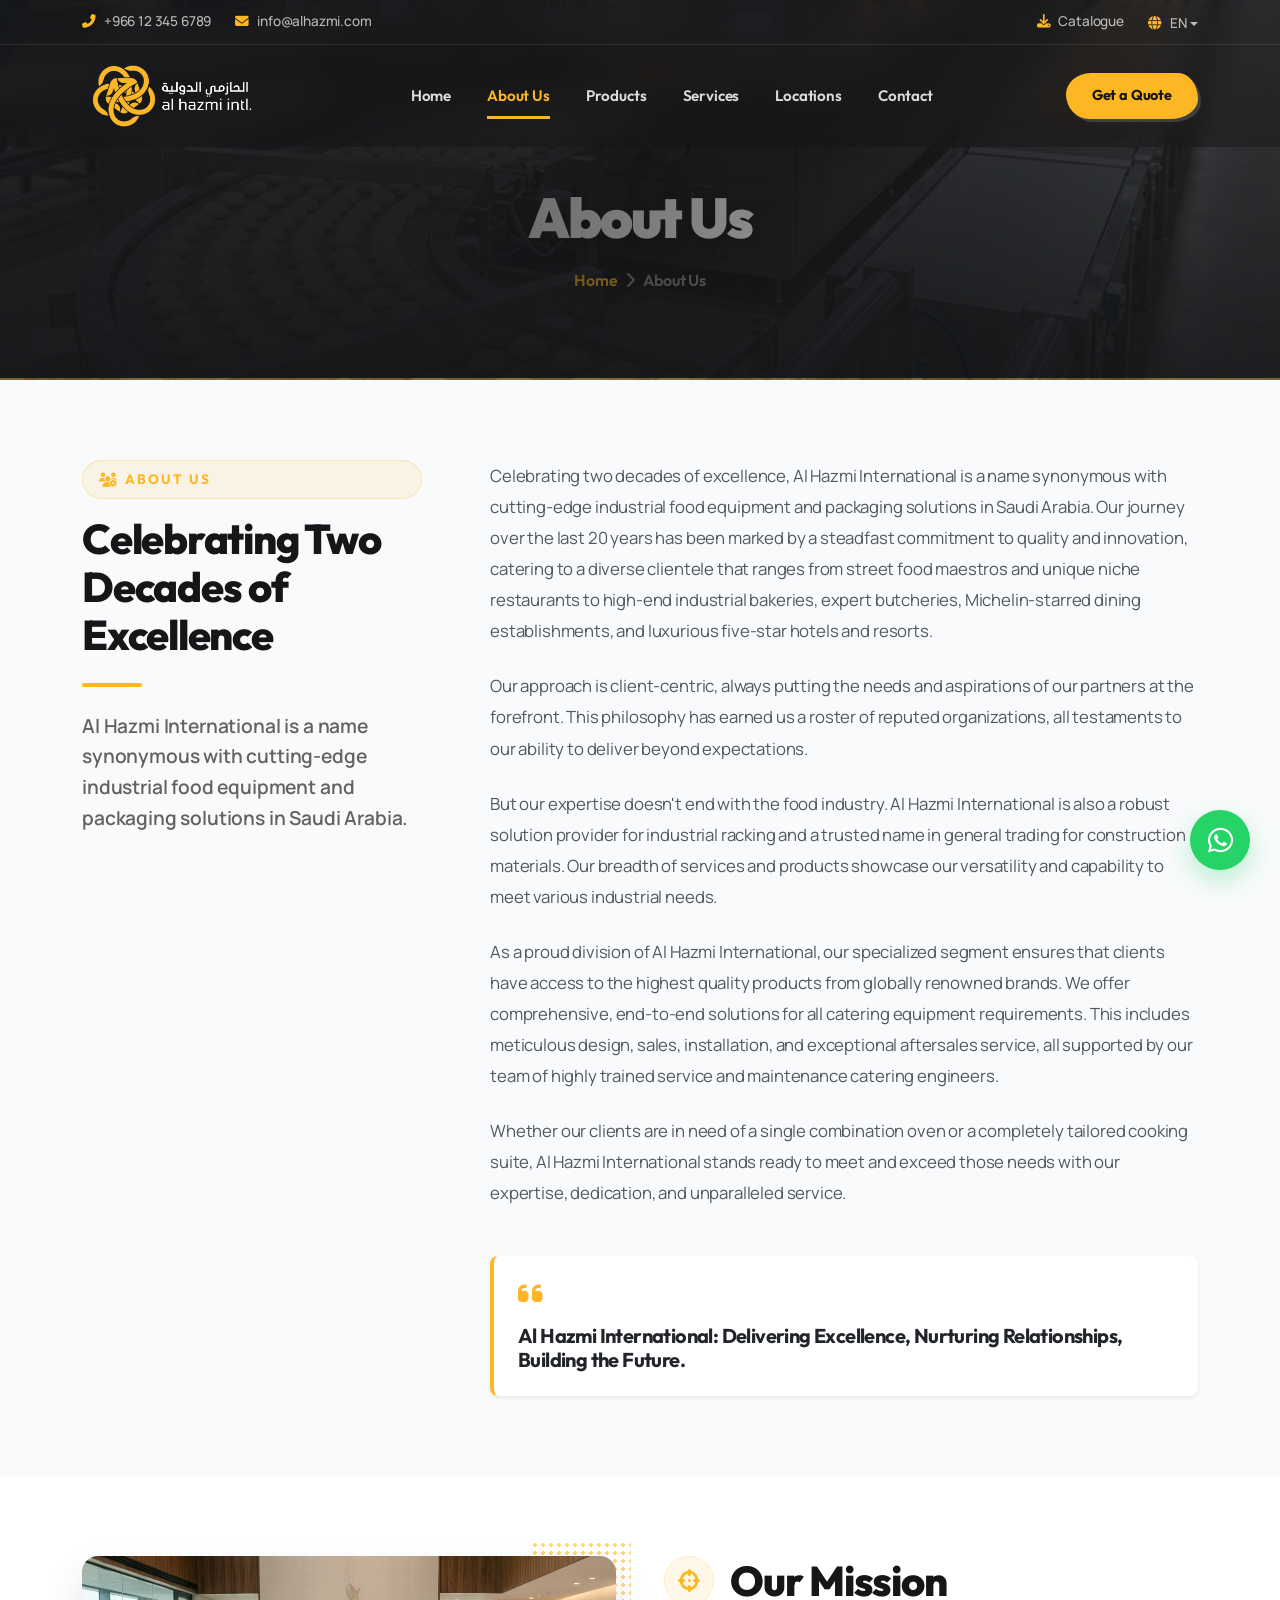
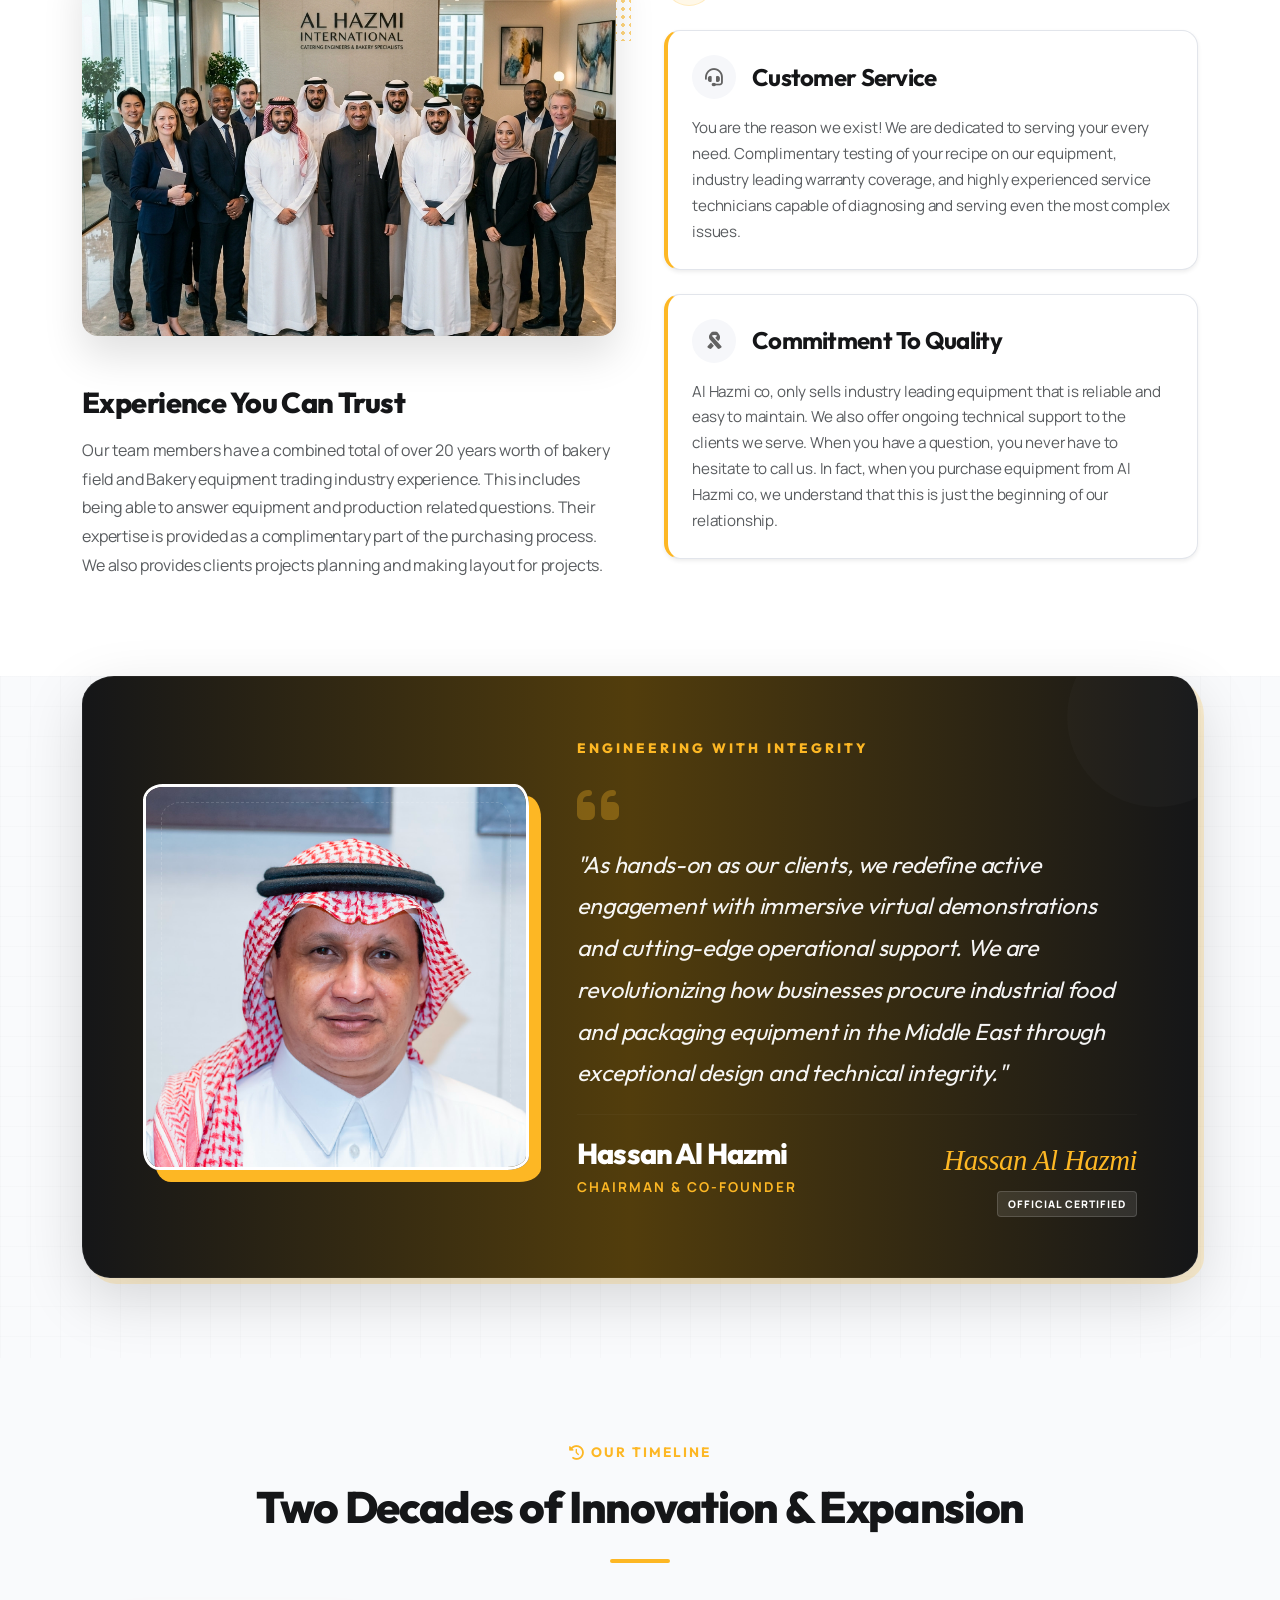
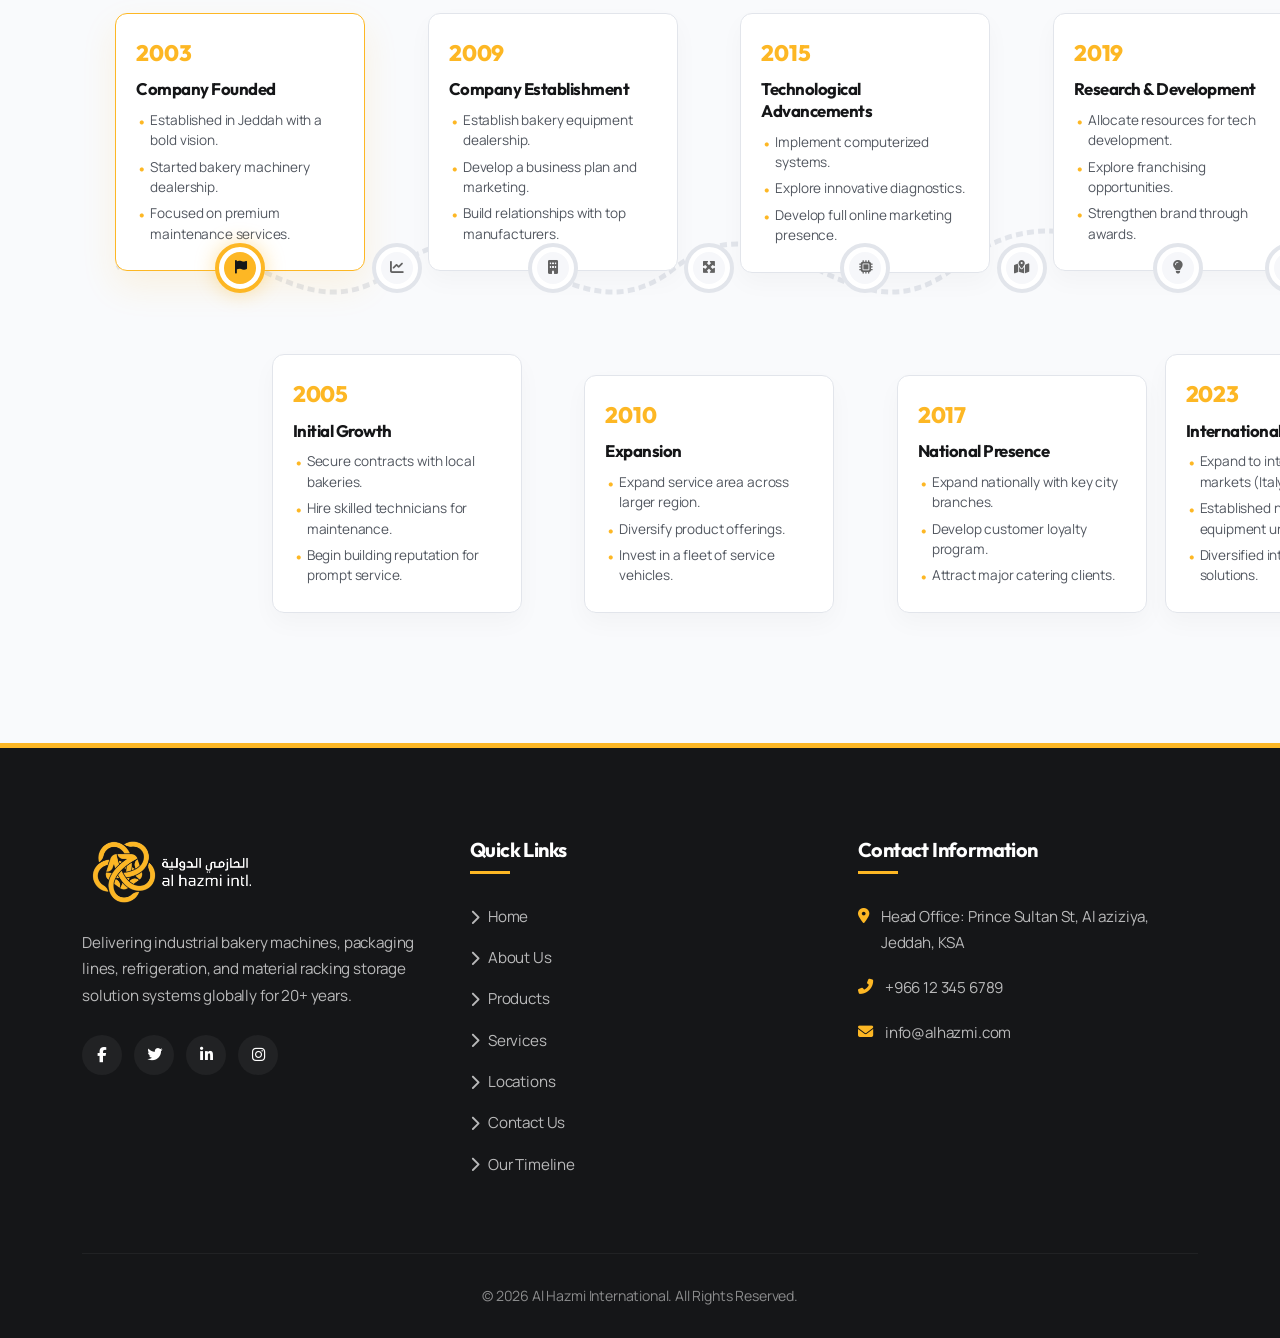
==== about.html @ 19bfc60c "updates" ====
<!DOCTYPE html>
<html lang="en">

<head>
  <meta charset="UTF-8">
  <meta name="viewport" content="width=device-width, initial-scale=1.0">
  <title>About Us | Al Hazmi International</title>
  <meta name="description"
    content="Learn about Al Hazmi International, delivering cutting-edge industrial food equipment and packaging solutions in Saudi Arabia for over 20 years.">

  <!-- Bootstrap 5.3 CSS -->
  <link href="https://cdn.jsdelivr.net/npm/bootstrap@5.3.0/dist/css/bootstrap.min.css" rel="stylesheet">

  <!-- Font Awesome 6.4.0 -->
  <link rel="stylesheet" href="https://cdnjs.cloudflare.com/ajax/libs/font-awesome/6.4.0/css/all.min.css">

  <!-- AOS (Animate On Scroll) CSS -->
  <link href="https://unpkg.com/aos@2.3.1/dist/aos.css" rel="stylesheet">

  <!-- Custom Stylesheet -->
  <link rel="stylesheet" href="styles.css">
</head>

<body data-bs-spy="scroll" data-bs-target="#navbar" data-bs-offset="100">

  <!-- Scroll Progress Indicator -->
  <div id="scroll-progress"></div>

  <!-- Page Preloader -->
  <div id="preloader">
    <div class="spinner-box">
      <div class="spinner"></div>
      <div class="preloader-logo">AL HAZMI</div>
    </div>
  </div>

  <!-- Dual-Row Header and Navbar -->
  <header class="fixed-top">
    <!-- Top Contact Bar -->
    <div class="navbar-top-row d-flex align-items-center">
      <div class="container d-flex justify-content-between align-items-center">
        <div class="d-flex gap-4">
          <a href="tel:+966123456789" class="contact-link"><i class="fas fa-phone-alt me-2"></i>+966 12 345 6789</a>
          <a href="mailto:info@alhazmi.com" class="contact-link"><i
              class="fas fa-envelope me-2"></i>info@alhazmi.com</a>
        </div>
        <div class="d-flex align-items-center gap-4">
          <a href="#" class="contact-link"><i class="fas fa-download me-2"></i>Catalogue</a>
          <!-- Language Dropdown -->
          <div class="dropdown">
            <a class="contact-link dropdown-toggle lang-switch" href="#" role="button" id="langDropdown"
              data-bs-toggle="dropdown" aria-expanded="false">
              <i class="fas fa-globe me-2"></i>EN
            </a>
            <ul class="dropdown-menu dropdown-menu-end lang-menu shadow-sm" aria-labelledby="langDropdown">
              <li><a class="dropdown-item fw-bold" href="#">English (EN)</a></li>
              <li><a class="dropdown-item" href="#">العربية (AR)</a></li>
            </ul>
          </div>
        </div>
      </div>
    </div>

    <!-- Main Navigation Bar -->
    <nav id="navbar" class="navbar navbar-expand-lg main-navbar">
      <div class="container">
        <a class="navbar-brand d-flex align-items-center" href="index.html">
          <img src="assets/images/logo-light.png" alt="Al Hazmi International Logo" class="logo-img">
        </a>
        <button class="navbar-toggler border-0 shadow-none" type="button" data-bs-toggle="collapse"
          data-bs-target="#mainNav" aria-controls="mainNav" aria-expanded="false" aria-label="Toggle navigation">
          <span class="navbar-toggler-icon"></span>
        </button>
        <div class="collapse navbar-collapse" id="mainNav">
          <ul class="navbar-nav mx-auto">
            <li class="nav-item">
              <a class="nav-link" href="index.html#home">Home</a>
            </li>
            <li class="nav-item">
              <a class="nav-link active" href="about.html">About Us</a>
            </li>
            <li class="nav-item">
              <a class="nav-link" href="index.html#products">Products</a>
            </li>
            <li class="nav-item">
              <a class="nav-link" href="index.html#services">Services</a>
            </li>

            <li class="nav-item">
              <a class="nav-link" href="locations.html">Locations</a>
            </li>
            <li class="nav-item">
              <a class="nav-link" href="contact.html">Contact</a>
            </li>
          </ul>
          <div>
            <a href="contact.html" class="btn btn-header-cta">Get a Quote</a>
          </div>
        </div>
      </div>
    </nav>
  </header>

  <!-- Inner Page Hero Section -->
  <section class="about-hero-section">
    <div class="hero-overlay-gradient"></div>
    <div class="container about-hero-container">
      <div class="row">
        <div class="col-12 text-center" data-aos="fade-up" data-aos-duration="1000">
          <h1 class="about-hero-title">About Us</h1>
          <div class="about-breadcrumbs d-flex justify-content-center align-items-center gap-2">
            <a href="index.html">Home</a>
            <i class="fas fa-chevron-right text-white-50 fs-12"></i>
            <span class="text-white-50">About Us</span>
          </div>
        </div>
      </div>
    </div>
  </section>

  <!-- Company Overview Section (Image 1) -->
  <section class="section-padding bg-light-alt-section">
    <div class="container">
      <div class="row g-5 align-items-start">

        <!-- Left Side: Sticky Tagline & Graphic -->
        <div class="col-lg-4 text-start sticky-lg-top" style="top: 120px; z-index: 10;" data-aos="fade-right">
          <div class="about-page-tag-wrapper d-flex align-items-center gap-2 mb-3">
            <div class="about-page-tag-icon"><i class="fas fa-users-cog"></i></div>
            <span class="section-tag mb-0">About Us</span>
          </div>
          <h2 class="about-page-headline mb-4">Celebrating Two Decades of Excellence</h2>
          <div class="accent-bar-gold mb-4"></div>
          <p class="lead-text text-muted">
            Al Hazmi International is a name synonymous with cutting-edge industrial food equipment and packaging
            solutions in Saudi Arabia.
          </p>
        </div>

        <!-- Right Side: Detailed Narrative Paragraphs -->
        <div class="col-lg-8 text-start" data-aos="fade-left" data-aos-delay="200">
          <div class="about-page-content-wrapper">
            <p class="about-page-p">
              Celebrating two decades of excellence, Al Hazmi International is a name synonymous with cutting-edge
              industrial food equipment and packaging solutions in Saudi Arabia. Our journey over the last 20 years has
              been marked by a steadfast commitment to quality and innovation, catering to a diverse clientele that
              ranges from street food maestros and unique niche restaurants to high-end industrial bakeries, expert
              butcheries, Michelin-starred dining establishments, and luxurious five-star hotels and resorts.
            </p>
            <p class="about-page-p">
              Our approach is client-centric, always putting the needs and aspirations of our partners at the forefront.
              This philosophy has earned us a roster of reputed organizations, all testaments to our ability to deliver
              beyond expectations.
            </p>
            <p class="about-page-p">
              But our expertise doesn't end with the food industry. Al Hazmi International is also a robust solution
              provider for industrial racking and a trusted name in general trading for construction materials. Our
              breadth of services and products showcase our versatility and capability to meet various industrial needs.
            </p>
            <p class="about-page-p">
              As a proud division of Al Hazmi International, our specialized segment ensures that clients have access to
              the highest quality products from globally renowned brands. We offer comprehensive, end-to-end solutions
              for all catering equipment requirements. This includes meticulous design, sales, installation, and
              exceptional aftersales service, all supported by our team of highly trained service and maintenance
              catering engineers.
            </p>
            <p class="about-page-p">
              Whether our clients are in need of a single combination oven or a completely tailored cooking suite, Al
              Hazmi International stands ready to meet and exceed those needs with our expertise, dedication, and
              unparalleled service.
            </p>

            <div class="about-page-closing-quote mt-5 p-4 border-start-gold bg-white shadow-sm rounded-3">
              <i class="fas fa-quote-left text-gold mb-3 d-block fs-3"></i>
              <h5 class="fw-bold text-dark mb-0">Al Hazmi International: Delivering Excellence, Nurturing Relationships,
                Building the Future.</h5>
            </div>
          </div>
        </div>

      </div>
    </div>
  </section>

  <!-- Our Mission & Values Section (Image 2) -->
  <section class="section-padding bg-white">
    <div class="container">
      <div class="row g-5">

        <!-- Left Column: Team Picture and Experience -->
        <div class="col-lg-6 text-start" data-aos="fade-up" data-aos-duration="1000">
          <div class="about-team-frame-wrap mb-4">
            <img src="assets/images/team.png" alt="Al Hazmi International Team" class="img-fluid rounded-4 shadowabout">
            <div class="about-team-grid-accent"></div>
          </div>

          <h3 class="about-section-subtitle mb-3">Experience You Can Trust</h3>
          <p class="text-muted" style="line-height: 1.8;">
            Our team members have a combined total of over 20 years worth of bakery field and Bakery equipment trading
            industry experience. This includes being able to answer equipment and production related questions. Their
            expertise is provided as a complimentary part of the purchasing process. We also provides clients projects
            planning and making layout for projects.
          </p>
        </div>

        <!-- Right Column: Mission and Cards -->
        <div class="col-lg-6 text-start" data-aos="fade-up" data-aos-duration="1000" data-aos-delay="200">
          <div class="d-flex align-items-center gap-3 mb-4">
            <div class="about-mission-title-icon"><i class="fas fa-crosshairs"></i></div>
            <h2 class="about-page-headline mb-0">Our Mission</h2>
          </div>

          <!-- Customer Service Card -->
          <div class="about-mission-card mb-4 p-4 rounded-4 shadow-sm border-start-accent">
            <div class="d-flex align-items-center gap-3 mb-3">
              <div class="about-card-icon"><i class="fas fa-headset"></i></div>
              <h4 class="mb-0 fw-bold">Customer Service</h4>
            </div>
            <p class="text-muted mb-0" style="font-size: 0.95rem; line-height: 1.7;">
              You are the reason we exist! We are dedicated to serving your every need. Complimentary testing of your
              recipe on our equipment, industry leading warranty coverage, and highly experienced service technicians
              capable of diagnosing and serving even the most complex issues.
            </p>
          </div>

          <!-- Commitment To Quality Card -->
          <div class="about-mission-card p-4 rounded-4 shadow-sm border-start-accent">
            <div class="d-flex align-items-center gap-3 mb-3">
              <div class="about-card-icon"><i class="fas fa-ribbon"></i></div>
              <h4 class="mb-0 fw-bold">Commitment To Quality</h4>
            </div>
            <p class="text-muted mb-0" style="font-size: 0.95rem; line-height: 1.7;">
              Al Hazmi co, only sells industry leading equipment that is reliable and easy to maintain. We also offer
              ongoing technical support to the clients we serve. When you have a question, you never have to hesitate to
              call us. In fact, when you purchase equipment from Al Hazmi co, we understand that this is just the
              beginning of our relationship.
            </p>
          </div>
        </div>

      </div>
    </div>
  </section>
  <section class="section-padding bg-light-section pt-0">
    <div class="container">
      <div class="chairman-card" data-aos="zoom-in" data-aos-duration="1000">
        <div class="row align-items-center g-5">
          <div class="col-lg-5">
            <div class="chairman-portrait-wrap">
              <img src="assets/images/chairman.png" alt="Hassan Al Hazmi">
              <div class="chairman-portrait-grid-accent"></div>
            </div>
          </div>
          <div class="col-lg-7 text-start">
            <span class="chairman-tagline">Engineering with Integrity</span>
            <i class="fas fa-quote-left chairman-quote-icon"></i>
            <p class="chairman-quote-text">
              "As hands-on as our clients, we redefine active engagement with immersive virtual demonstrations and
              cutting-edge operational support. We are revolutionizing how businesses procure industrial food and
              packaging equipment in the Middle East through exceptional design and technical integrity."
            </p>
            <hr style="border-color: rgba(255,255,255,0.1); margin-top: 20px; margin-bottom: 20px;">
            <div class="chairman-meta-wrap">
              <div class="chairman-info">
                <h3 class="chairman-name">Hassan Al Hazmi</h3>
                <p class="chairman-role">Chairman & Co-Founder</p>
              </div>
              <div class="chairman-signature-wrap">
                <span class="signature-line">Hassan Al Hazmi</span>
                <span class="signature-stamp">OFFICIAL CERTIFIED</span>
              </div>
            </div>
          </div>
        </div>
      </div>
    </div>
  </section>
  <!-- Curved Interactive Timeline Section (Image 3) -->
  <section id="about-timeline" class="section-padding bg-light-alt-section overflow-hidden">
    <div class="container">
      <div class="text-center mb-5" data-aos="fade-up">
        <div class="d-inline-flex align-items-center gap-2 mb-3">
          <div class="about-page-tag-icon"><i class="fas fa-history"></i></div>
          <span class="section-tag mb-0">Our Timeline</span>
        </div>
        <h2 class="section-title-large">Two Decades of Innovation & Expansion</h2>
        <div class="accent-bar-gold mx-auto mt-3"></div>
      </div>

      <!-- Large Screens Horizontal Wavy Timeline -->
      <div class="timeline-wavy-container d-none d-lg-block" data-aos="fade-up" data-aos-duration="1200">

        <!-- SVG Curved Line Path -->
        <svg class="timeline-wavy-svg" viewBox="0 0 1600 300" preserveAspectRatio="none">
          <!-- Wavy path passing through the center of alternating circles -->
          <path
            d="M 50,150 C 200,50 300,250 450,150 C 600,50 700,250 850,150 C 1000,50 1100,250 1250,150 C 1400,50 1500,150 1550,150"
            fill="none" stroke="#E2E5EB" stroke-width="6" stroke-dasharray="10 6" />
          <path id="active-progress-path"
            d="M 50,150 C 200,50 300,250 450,150 C 600,50 700,250 850,150 C 1000,50 1100,250 1250,150 C 1400,50 1500,150 1550,150"
            fill="none" stroke="#FDB724" stroke-width="6" stroke-linecap="round" />
        </svg>

        <!-- Nodes and Content cards overlay -->
        <div class="timeline-wavy-nodes-wrapper">

          <!-- 2003 (Index 0) -->
          <div class="timeline-wavy-node node-up" style="left: 3%;">
            <div class="timeline-wavy-card" data-aos="fade-down" data-aos-delay="100">
              <span class="timeline-card-year">2003</span>
              <h5 class="timeline-card-title">Company Founded</h5>
              <ul class="timeline-card-list">
                <li>Established in Jeddah with a bold vision.</li>
                <li>Started bakery machinery dealership.</li>
                <li>Focused on premium maintenance services.</li>
              </ul>
            </div>
            <div class="timeline-wavy-dot-trigger active" onclick="highlightTimelineNode(0)">
              <div class="dot-inner"><i class="fas fa-flag"></i></div>
            </div>
          </div>

          <!-- 2005 (Index 1) -->
          <div class="timeline-wavy-node node-down" style="left: 17%;">
            <div class="timeline-wavy-dot-trigger" onclick="highlightTimelineNode(1)">
              <div class="dot-inner"><i class="fas fa-chart-line"></i></div>
            </div>
            <div class="timeline-wavy-card" data-aos="fade-up" data-aos-delay="200">
              <span class="timeline-card-year">2005</span>
              <h5 class="timeline-card-title">Initial Growth</h5>
              <ul class="timeline-card-list">
                <li>Secure contracts with local bakeries.</li>
                <li>Hire skilled technicians for maintenance.</li>
                <li>Begin building reputation for prompt service.</li>
              </ul>
            </div>
          </div>

          <!-- 2009 (Index 2) -->
          <div class="timeline-wavy-node node-up" style="left: 31%;">
            <div class="timeline-wavy-card" data-aos="fade-down" data-aos-delay="300">
              <span class="timeline-card-year">2009</span>
              <h5 class="timeline-card-title">Company Establishment</h5>
              <ul class="timeline-card-list">
                <li>Establish bakery equipment dealership.</li>
                <li>Develop a business plan and marketing.</li>
                <li>Build relationships with top manufacturers.</li>
              </ul>
            </div>
            <div class="timeline-wavy-dot-trigger" onclick="highlightTimelineNode(2)">
              <div class="dot-inner"><i class="fas fa-building"></i></div>
            </div>
          </div>

          <!-- 2010 (Index 3) -->
          <div class="timeline-wavy-node node-down" style="left: 45%;">
            <div class="timeline-wavy-dot-trigger" onclick="highlightTimelineNode(3)">
              <div class="dot-inner"><i class="fas fa-expand-arrows-alt"></i></div>
            </div>
            <div class="timeline-wavy-card" data-aos="fade-up" data-aos-delay="400">
              <span class="timeline-card-year">2010</span>
              <h5 class="timeline-card-title">Expansion</h5>
              <ul class="timeline-card-list">
                <li>Expand service area across larger region.</li>
                <li>Diversify product offerings.</li>
                <li>Invest in a fleet of service vehicles.</li>
              </ul>
            </div>
          </div>

          <!-- 2015 (Index 4) -->
          <div class="timeline-wavy-node node-up" style="left: 59%;">
            <div class="timeline-wavy-card" data-aos="fade-down" data-aos-delay="500">
              <span class="timeline-card-year">2015</span>
              <h5 class="timeline-card-title">Technological Advancements</h5>
              <ul class="timeline-card-list">
                <li>Implement computerized systems.</li>
                <li>Explore innovative diagnostics.</li>
                <li>Develop full online marketing presence.</li>
              </ul>
            </div>
            <div class="timeline-wavy-dot-trigger" onclick="highlightTimelineNode(4)">
              <div class="dot-inner"><i class="fas fa-microchip"></i></div>
            </div>
          </div>

          <!-- 2017 (Index 5) -->
          <div class="timeline-wavy-node node-down" style="left: 73%;">
            <div class="timeline-wavy-dot-trigger" onclick="highlightTimelineNode(5)">
              <div class="dot-inner"><i class="fas fa-map-marked-alt"></i></div>
            </div>
            <div class="timeline-wavy-card" data-aos="fade-up" data-aos-delay="600">
              <span class="timeline-card-year">2017</span>
              <h5 class="timeline-card-title">National Presence</h5>
              <ul class="timeline-card-list">
                <li>Expand nationally with key city branches.</li>
                <li>Develop customer loyalty program.</li>
                <li>Attract major catering clients.</li>
              </ul>
            </div>
          </div>

          <!-- 2019 (Index 6) -->
          <div class="timeline-wavy-node node-up" style="left: 87%;">
            <div class="timeline-wavy-card" data-aos="fade-down" data-aos-delay="700">
              <span class="timeline-card-year">2019</span>
              <h5 class="timeline-card-title">Research & Development</h5>
              <ul class="timeline-card-list">
                <li>Allocate resources for tech development.</li>
                <li>Explore franchising opportunities.</li>
                <li>Strengthen brand through awards.</li>
              </ul>
            </div>
            <div class="timeline-wavy-dot-trigger" onclick="highlightTimelineNode(6)">
              <div class="dot-inner"><i class="fas fa-lightbulb"></i></div>
            </div>
          </div>

          <!-- 2023 (Index 7) -->
          <div class="timeline-wavy-node node-down" style="left: 97%;">
            <div class="timeline-wavy-dot-trigger" onclick="highlightTimelineNode(7)">
              <div class="dot-inner"><i class="fas fa-globe"></i></div>
            </div>
            <div class="timeline-wavy-card" data-aos="fade-up" data-aos-delay="800">
              <span class="timeline-card-year">2023</span>
              <h5 class="timeline-card-title">International Expansion</h5>
              <ul class="timeline-card-list">
                <li>Expand to international markets (Italy & UAE).</li>
                <li>Established new kitchen equipment unit.</li>
                <li>Diversified into supermarket solutions.</li>
              </ul>
            </div>
          </div>

        </div>

      </div>

      <!-- Small Screens Vertical Timeline (Alternative Mobile Layout) -->
      <div class="timeline-vertical-mobile d-block d-lg-none mt-4">

        <!-- Mobile Card 2003 -->
        <div class="timeline-mobile-item text-start mb-4" data-aos="fade-up">
          <div class="d-flex align-items-center gap-3 mb-2">
            <span class="timeline-mobile-year">2003</span>
            <h5 class="timeline-mobile-title mb-0">Company Founded</h5>
          </div>
          <div class="timeline-mobile-content p-3 bg-white rounded-3 shadow-sm border-start-gold">
            <p class="text-muted mb-0">Established in Jeddah with a bold vision. Started bakery machinery dealership and
              focused on premium maintenance services.</p>
          </div>
        </div>

        <!-- Mobile Card 2005 -->
        <div class="timeline-mobile-item text-start mb-4" data-aos="fade-up">
          <div class="d-flex align-items-center gap-3 mb-2">
            <span class="timeline-mobile-year">2005</span>
            <h5 class="timeline-mobile-title mb-0">Initial Growth</h5>
          </div>
          <div class="timeline-mobile-content p-3 bg-white rounded-3 shadow-sm border-start-gold">
            <p class="text-muted mb-0">Secure contracts with local bakeries and food establishments. Hire skilled
              technicians for equipment maintenance and repair. Begin building a reputation for prompt and reliable
              service.</p>
          </div>
        </div>

        <!-- Mobile Card 2009 -->
        <div class="timeline-mobile-item text-start mb-4" data-aos="fade-up">
          <div class="d-flex align-items-center gap-3 mb-2">
            <span class="timeline-mobile-year">2009</span>
            <h5 class="timeline-mobile-title mb-0">Company Establishment</h5>
          </div>
          <div class="timeline-mobile-content p-3 bg-white rounded-3 shadow-sm border-start-gold">
            <p class="text-muted mb-0">Establish the bakery equipment dealership and maintenance business. Develop a
              business plan and marketing strategy. Build relationships with bakery equipment manufacturers and
              suppliers.</p>
          </div>
        </div>

        <!-- Mobile Card 2010 -->
        <div class="timeline-mobile-item text-start mb-4" data-aos="fade-up">
          <div class="d-flex align-items-center gap-3 mb-2">
            <span class="timeline-mobile-year">2010</span>
            <h5 class="timeline-mobile-title mb-0">Expansion</h5>
          </div>
          <div class="timeline-mobile-content p-3 bg-white rounded-3 shadow-sm border-start-gold">
            <p class="text-muted mb-0">Expand the service area to cover a larger geographic region. Diversify product
              offerings to include a wider range of bakery equipment. Invest in a fleet of service vehicles for on-site
              repairs.</p>
          </div>
        </div>

        <!-- Mobile Card 2015 -->
        <div class="timeline-mobile-item text-start mb-4" data-aos="fade-up">
          <div class="d-flex align-items-center gap-3 mb-2">
            <span class="timeline-mobile-year">2015</span>
            <h5 class="timeline-mobile-title mb-0">Technological Advancements</h5>
          </div>
          <div class="timeline-mobile-content p-3 bg-white rounded-3 shadow-sm border-start-gold">
            <p class="text-muted mb-0">Implement a computerized maintenance management system to streamline operations.
              Explore innovative technologies for food equipment diagnostics and repair. Develop an online presence,
              including a website and social media for marketing.</p>
          </div>
        </div>

        <!-- Mobile Card 2017 -->
        <div class="timeline-mobile-item text-start mb-4" data-aos="fade-up">
          <div class="d-flex align-items-center gap-3 mb-2">
            <span class="timeline-mobile-year">2017</span>
            <h5 class="timeline-mobile-title mb-0">National Presence</h5>
          </div>
          <div class="timeline-mobile-content p-3 bg-white rounded-3 shadow-sm border-start-gold">
            <p class="text-muted mb-0">Expand the business nationally by opening branches in key cities. Develop a
              customer loyalty program to retain and attract new clients.</p>
          </div>
        </div>

        <!-- Mobile Card 2019 -->
        <div class="timeline-mobile-item text-start mb-4" data-aos="fade-up">
          <div class="d-flex align-items-center gap-3 mb-2">
            <span class="timeline-mobile-year">2019</span>
            <h5 class="timeline-mobile-title mb-0">Research & Development</h5>
          </div>
          <div class="timeline-mobile-content p-3 bg-white rounded-3 shadow-sm border-start-gold">
            <p class="text-muted mb-0">Allocate resources to research and develop new bakery equipment technologies.
              Explore franchising opportunities for rapid expansion. Strengthen the brand's reputation through awards
              and recognitions.</p>
          </div>
        </div>

        <!-- Mobile Card 2023 -->
        <div class="timeline-mobile-item text-start mb-4" data-aos="fade-up">
          <div class="d-flex align-items-center gap-3 mb-2">
            <span class="timeline-mobile-year">2023</span>
            <h5 class="timeline-mobile-title mb-0">International Expansion</h5>
          </div>
          <div class="timeline-mobile-content p-3 bg-white rounded-3 shadow-sm border-start-gold">
            <p class="text-muted mb-0">Consider expanding the business to international markets: Italy and UAE.
              Established our new kitchen equipment business. Diversified our business to Supermarket solution.</p>
          </div>
        </div>

      </div>

    </div>
  </section>

  <!-- Footer -->
  <footer class="site-footer">
    <div class="container">
      <div class="row g-5">

        <!-- Col 1: About & Info -->
        <div class="col-lg-4 text-start">
          <a class="d-flex align-items-center mb-4 text-white" href="index.html">
            <img src="assets/images/logo-light.png" alt="Al Hazmi International Logo" class="logo-img">
          </a>
          <p class="mb-4">Delivering industrial bakery machines, packaging lines, refrigeration, and material racking
            storage solution systems globally for 20+ years.</p>
          <div class="footer-social-icons">
            <a href="#"><i class="fab fa-facebook-f"></i></a>
            <a href="#"><i class="fab fa-twitter"></i></a>
            <a href="#"><i class="fab fa-linkedin-in"></i></a>
            <a href="#"><i class="fab fa-instagram"></i></a>
          </div>
        </div>

        <!-- Col 2: Quick Links -->
        <div class="col-lg-4 text-start">
          <h4 class="footer-widget-title">Quick Links</h4>
          <ul class="footer-links">
            <li><a href="index.html#home"><i class="fas fa-chevron-right fs-10"></i> Home</a></li>
            <li><a href="about.html"><i class="fas fa-chevron-right fs-10"></i> About Us</a></li>
            <li><a href="index.html#products"><i class="fas fa-chevron-right fs-10"></i> Products</a></li>
            <li><a href="index.html#services"><i class="fas fa-chevron-right fs-10"></i> Services</a></li>
            <li><a href="locations.html"><i class="fas fa-chevron-right fs-10"></i> Locations</a></li>
            <li><a href="contact.html"><i class="fas fa-chevron-right fs-10"></i> Contact Us</a></li>
            <li><a href="#about-timeline"><i class="fas fa-chevron-right fs-10"></i> Our Timeline</a></li>
          </ul>
        </div>

        <!-- Col 3: Contact Info -->
        <div class="col-lg-4 text-start">
          <h4 class="footer-widget-title">Contact Information</h4>
          <ul class="footer-contact-info">
            <li><i class="fas fa-map-marker-alt"></i> Head Office: Prince Sultan St, Al aziziya, Jeddah, KSA</li>
            <li><i class="fas fa-phone-alt"></i> +966 12 345 6789</li>
            <li><i class="fas fa-envelope"></i> info@alhazmi.com</li>
          </ul>
        </div>

      </div>

      <!-- Footer Bottom -->
      <div class="footer-bottom text-center">
        <div class="d-flex justify-content-center align-items-center flex-wrap gap-3">
          <p class="mb-0">&copy; 2026 Al Hazmi International. All Rights Reserved.</p>
        </div>
      </div>
    </div>
  </footer>

  <!-- Floating WhatsApp Action -->
  <a href="https://wa.me/966123456789" class="whatsapp-floating" target="_blank" rel="noopener noreferrer">
    <i class="fab fa-whatsapp"></i>
  </a>

  <!-- JS Scripts -->
  <!-- Bootstrap Bundle 5.3 JS -->
  <script src="https://cdn.jsdelivr.net/npm/bootstrap@5.3.0/dist/js/bootstrap.bundle.min.js"></script>

  <!-- AOS Animation JS -->
  <script src="https://unpkg.com/aos@2.3.1/dist/aos.js"></script>

  <!-- Core Custom JS -->
  <script>
    // Initialize Scroll Reveal Animations (AOS)
    document.addEventListener('DOMContentLoaded', () => {
      AOS.init({
        duration: 900,
        once: true,
        offset: 120,
        easing: 'ease-out-cubic'
      });

      // Hide Preloader smoothly
      const preloader = document.getElementById('preloader');
      setTimeout(() => {
        preloader.style.opacity = '0';
        preloader.style.visibility = 'hidden';
      }, 500);

      // Initially highlight first timeline node path progress
      highlightTimelineNode(0);
    });

    // Handle Scroll Effects (Navbar shrinking, Scroll Progress)
    window.addEventListener('scroll', () => {
      const scrollY = window.scrollY;
      const docHeight = document.documentElement.scrollHeight - window.innerHeight;

      // Shrink Navbar on Scroll
      if (scrollY > 60) {
        document.body.classList.add('navbar-scrolled');
      } else {
        document.body.classList.remove('navbar-scrolled');
      }

      // Update Scroll Progress bar at top
      const scrollPct = (scrollY / docHeight) * 100;
      document.getElementById('scroll-progress').style.width = scrollPct + '%';
    });

    // Wavy Timeline Interactive Highlights
    const totalWavySteps = 8;
    const progressPath = document.getElementById('active-progress-path');

    // Set total length of the active path for dasharray tracking
    let pathLength = 0;
    if (progressPath) {
      pathLength = progressPath.getTotalLength();
      progressPath.style.strokeDasharray = pathLength;
      progressPath.style.strokeDashoffset = pathLength;
    }

    function highlightTimelineNode(index) {
      const triggers = document.querySelectorAll('.timeline-wavy-dot-trigger');
      const cards = document.querySelectorAll('.timeline-wavy-card');

      triggers.forEach((trigger, idx) => {
        if (idx <= index) {
          trigger.classList.add('active');
        } else {
          trigger.classList.remove('active');
        }
      });

      cards.forEach((card, idx) => {
        if (idx === index) {
          card.classList.add('highlighted');
        } else {
          card.classList.remove('highlighted');
        }
      });

      // Animate active path stroke progress
      if (progressPath && pathLength > 0) {
        // Calculate progress percentage along the path
        const pct = index / (totalWavySteps - 1);
        progressPath.style.strokeDashoffset = pathLength - (pathLength * pct);
      }
    }
  </script>
</body>

</html>
---- styles.css ----
/* 
   Al Hazmi International - Redesign Stylesheet
   Inspired by Steelix Home 3 Design System
*/

/* --- Google Fonts --- */
@import url('https://fonts.googleapis.com/css2?family=Manrope:wght@300;400;500;600;700;800&family=Outfit:wght@300;400;500;600;700;800;900&display=swap');

/* --- Design Tokens --- */
:root {
  --primary-dark: #151618;
  --primary-dark-rgb: 21, 22, 24;
  --primary-slate: #626262;
  --primary-slate-rgb: 98, 98, 98;
  --accent-gold: #FDB724;
  --accent-gold-rgb: 253, 183, 36;
  --text-color: #525760;
  --text-color-rgb: 82, 87, 96;
  --bg-light: #F6F7FA;
  --bg-light-alt: #F9FAFC;
  --border-color: #E2E5EB;
  --white: #ffffff;
  --font-headings: 'Outfit', sans-serif;
  --font-body: 'Manrope', sans-serif;
  --transition-smooth: all 0.6s cubic-bezier(0.16, 1, 0.3, 1);
  --transition-elastic: all 0.5s cubic-bezier(0.175, 0.885, 0.32, 1.275);
  --transition-fast: all 0.2s cubic-bezier(0.25, 0.8, 0.25, 1);
}

/* --- Base Reset & General --- */
* {
  box-sizing: border-box;
  margin: 0;
  padding: 0;
}

body {
  font-family: var(--font-body);
  color: var(--text-color);
  background-color: var(--white);
  line-height: 1.75;
  overflow-x: hidden;
  position: relative;
  letter-spacing: -0.01em;
}

h1,
h2,
h3,
h4,
h5,
h6 {
  font-family: var(--font-headings);
  color: var(--primary-dark);
  font-weight: 800;
  line-height: 1.2;
  letter-spacing: -0.03em;
}

a {
  color: var(--primary-slate);
  text-decoration: none;
  transition: var(--transition-fast);
}

a:hover {
  color: var(--accent-gold);
}

/* --- Scroll Progress Bar --- */
#scroll-progress {
  position: fixed;
  top: 0;
  left: 0;
  height: 4px;
  background: linear-gradient(90deg, var(--primary-slate), var(--accent-gold));
  z-index: 9999;
  width: 0%;
  transition: width 0.1s ease-out;
}

/* --- Custom Scrollbar --- */
::-webkit-scrollbar {
  width: 10px;
}

::-webkit-scrollbar-track {
  background: var(--bg-light);
}

::-webkit-scrollbar-thumb {
  background: var(--primary-slate);
  border-radius: 5px;
  border: 2px solid var(--bg-light);
}

::-webkit-scrollbar-thumb:hover {
  background: var(--accent-gold);
}

/* --- Preloader --- */
#preloader {
  position: fixed;
  top: 0;
  left: 0;
  width: 100%;
  height: 100%;
  background-color: var(--primary-dark);
  z-index: 999999;
  display: flex;
  justify-content: center;
  align-items: center;
  transition: opacity 0.5s ease, visibility 0.5s ease;
}

.spinner-box {
  width: 120px;
  height: 120px;
  display: flex;
  justify-content: center;
  align-items: center;
  flex-direction: column;
}

.spinner {
  width: 60px;
  height: 60px;
  border: 4px solid rgba(255, 255, 255, 0.1);
  border-left-color: var(--accent-gold);
  border-radius: 50%;
  animation: spin 1s linear infinite;
  margin-bottom: 20px;
}

.preloader-logo {
  color: var(--white);
  font-family: var(--font-headings);
  font-weight: 800;
  font-size: 1.1rem;
  letter-spacing: 2px;
  text-align: center;
  opacity: 0;
  transform: translateY(10px);
  animation: fadeInUp 0.8s ease forwards 0.2s;
}

@keyframes spin {
  0% {
    transform: rotate(0deg);
  }

  100% {
    transform: rotate(360deg);
  }
}

@keyframes fadeInUp {
  to {
    opacity: 1;
    transform: translateY(0);
  }
}

header {
  background: rgba(21, 22, 24, 0.449);
  backdrop-filter: blur(16px);
}

/* --- Dual-Row Navbar & Header --- */
.navbar-top-row {
  background-color: transparent;
  border-bottom: 1px solid rgba(255, 255, 255, 0.08);
  padding: 8px 0;
  transition: var(--transition-smooth);

}

.navbar-top-row .contact-link {
  color: rgba(255, 255, 255, 0.7);
  font-size: 0.85rem;
  font-weight: 500;
  display: inline-flex;
  align-items: center;
}

.navbar-top-row .contact-link i {
  color: var(--accent-gold);
}

.navbar-top-row .contact-link:hover {
  color: var(--accent-gold);
}

.lang-switch {
  color: rgba(255, 255, 255, 0.8);
  font-size: 0.85rem;
  font-weight: 600;
}

.lang-switch:hover {
  color: var(--accent-gold);
}

.lang-menu {
  background-color: var(--primary-dark);
  border: 1px solid rgba(255, 255, 255, 0.1);
  border-radius: 12px;
}

.lang-menu .dropdown-item {
  color: rgba(255, 255, 255, 0.8);
  font-size: 0.85rem;
  transition: var(--transition-fast);
}

.lang-menu .dropdown-item:hover {
  background-color: var(--accent-gold);
  color: var(--primary-dark);
}

/* Bottom Main Navbar */
.main-navbar {
  background-color: transparent;
  box-shadow: none;
  transition: var(--transition-smooth);
  padding: 12px 0;
  /* border-bottom: 1px solid rgba(255, 255, 255, 0.125); */
}

/* Scroll behaviour class added by JS */
.navbar-scrolled .navbar-top-row {
  margin-top: -42px;
  opacity: 0;
  visibility: hidden;
}

.navbar-scrolled .main-navbar {
  top: 0;
  padding: 14px 0;
  background-color: rgba(21, 22, 24, 0.85);
  backdrop-filter: blur(16px);
  -webkit-backdrop-filter: blur(16px);
  box-shadow: 0 10px 40px rgba(0, 0, 0, 0.2);
  border-bottom: 1px solid rgba(255, 255, 255, 0.08);
}

.logo-img {
  height: 68px;
  width: auto;
  object-fit: contain;
  transition: var(--transition-elastic);
}

.navbar-scrolled .logo-img {
  height: 44px;
}

.main-navbar .nav-link {
  color: rgba(255, 255, 255, 0.85) !important;
  font-family: var(--font-headings);
  font-weight: 600;
  font-size: 0.95rem;
  padding: 10px 18px !important;
  position: relative;
  transition: var(--transition-elastic);
}

.main-navbar .nav-link::after {
  content: '';
  position: absolute;
  bottom: 0;
  left: 18px;
  width: 0;
  height: 3px;
  background-color: var(--accent-gold);
  transition: var(--transition-elastic);
}

.main-navbar .nav-link:hover::after,
.main-navbar .nav-link.active::after {
  width: calc(100% - 36px);
}

.main-navbar .nav-link:hover,
.main-navbar .nav-link.active {
  color: var(--accent-gold) !important;
  transition-delay: 0.04s;
}

/* Premium Header Buttons */
.btn-header-cta {
  background-color: var(--accent-gold);
  color: var(--primary-dark);
  font-family: var(--font-headings);
  font-weight: 700;
  font-size: 0.9rem;
  padding: 10px 24px;
  border-radius: 30px 24px 34px 28px / 26px 32px 24px 30px;
  border: 2px solid var(--accent-gold);
  box-shadow: 3px 3px 0px rgba(98, 98, 98, 0.5);
  transition: var(--transition-elastic);
  position: relative;
  overflow: hidden;
  z-index: 1;
}

.btn-header-cta:hover {
  background-color: var(--white);
  color: var(--primary-dark);
  border-color: var(--white);
  box-shadow: 4px 4px 0px var(--accent-gold);
  transform: translateY(-2px);
}

/* --- Hero Section & Carousel --- */
.hero-section {
  position: relative;
  min-height: 100vh;
  display: flex;
  align-items: center;
  background-color: var(--primary-dark);
  overflow: hidden;
  padding-top: 140px;
  padding-bottom: 120px;
}

.hero-bg-video {
  position: absolute;
  top: 0;
  left: 0;
  width: 100%;
  height: 100%;
  object-fit: cover;
  opacity: 0.45;
  z-index: 2;
}

.hero-bg-image {
  position: absolute;
  top: 0;
  left: 0;
  width: 100%;
  height: 100%;
  object-fit: cover;
  opacity: 0.55;
  transform: scale(1.05);
  animation: zoomSlow 25s ease-out infinite alternate;
  z-index: 1;
}

.hero-overlay-gradient {
  position: absolute;
  top: 0;
  left: 0;
  width: 100%;
  height: 100%;
  background: linear-gradient(90deg, rgba(21, 22, 24, 0.646) 0%, rgba(21, 22, 24, 0.73) 35%, rgba(21, 22, 24, 0.487) 70%, rgba(21, 22, 24, 0.092) 100%);
  z-index: 3;
  opacity: 0.9;
}

@keyframes zoomSlow {
  from {
    transform: scale(1);
  }

  to {
    transform: scale(1.08);
  }
}

.hero-container {
  position: relative;
  z-index: 10;
}

.hero-tag-wrap {
  display: flex;
  align-items: center;
  gap: 12px;
}

.hero-tag-line {
  width: 24px;
  height: 6px;
  background-color: var(--accent-gold);
  border-radius: 10px;
  display: inline-block;
}

.hero-tag-text {
  font-family: var(--font-headings);
  font-weight: 700;
  font-size: 0.85rem;
  letter-spacing: 2px;
  text-transform: uppercase;
  color: rgba(255, 255, 255, 0.8);
}

.hero-title {
  color: var(--white);
  font-size: clamp(2rem, 4.8vw, 3.2rem);
  font-weight: 700;
  line-height: 1.15;
  letter-spacing: -0.03em;
  margin-bottom: 20px;
}

.inline-video-thumb {
  display: inline-flex;
  align-items: center;
  justify-content: center;
  position: relative;
  width: 95px;
  height: 54px;
  border-radius: 12px 6px 14px 8px / 8px 14px 6px 12px;
  overflow: hidden;
  border: 2px solid rgba(255, 255, 255, 0.35);
  box-shadow: 4px 4px 0px rgba(253, 183, 36, 0.25), 0 8px 20px rgba(0, 0, 0, 0.25);
  vertical-align: middle;
  cursor: pointer;
  transition: var(--transition-elastic);
}

.inline-video-thumb img {
  width: 100%;
  height: 100%;
  object-fit: cover;
  filter: brightness(0.7);
  transition: var(--transition-smooth);
}

.inline-video-thumb i {
  position: absolute;
  color: var(--white);
  font-size: 0.65rem;
  z-index: 2;
  background-color: rgba(21, 22, 24, 0.8);
  border-radius: 50%;
  width: 24px;
  height: 24px;
  display: flex;
  align-items: center;
  justify-content: center;
  transition: var(--transition-fast);
}

.inline-video-thumb:hover {
  transform: scale(1.08) rotate(1.5deg);
  border-color: var(--accent-gold);
}

.inline-video-thumb:hover img {
  filter: brightness(0.9);
}

.inline-video-thumb:hover i {
  background-color: var(--accent-gold);
  color: var(--primary-dark);
}

.hero-desc {
  color: rgba(255, 255, 255, 0.75);
  font-size: 1.05rem;
  max-width: 600px;
  /* margin-bottom: 35px; */
  line-height: 1.65;
  letter-spacing: -0.01em;
}

/* Explore More Button */
.btn-explore-more {
  display: inline-flex;
  align-items: center;
  background-color: var(--white);
  color: var(--primary-dark) !important;
  font-family: var(--font-headings);
  font-weight: 700;
  font-size: 0.95rem;
  padding: 6px 6px 6px 24px;
  border-radius: 30px 24px 34px 28px / 26px 32px 24px 30px;
  text-decoration: none;
  box-shadow: 4px 4px 0px rgba(98, 98, 98, 0.35), 0 10px 25px rgba(0, 0, 0, 0.15);
  transition: var(--transition-elastic);
}

.btn-explore-more .arrow-box {
  width: 44px;
  height: 44px;
  background-color: var(--accent-gold);
  color: var(--primary-dark);
  border-radius: 50%;
  display: flex;
  align-items: center;
  justify-content: center;
  margin-left: 20px;
  transition: var(--transition-elastic);
  font-size: 0.95rem;
}

.btn-explore-more:hover {
  background-color: var(--primary-dark);
  color: var(--white) !important;
  transform: translateY(-3px) rotate(-0.5deg);
  box-shadow: 6px 6px 0px var(--accent-gold), 0 15px 30px rgba(0, 0, 0, 0.25);
}

.btn-explore-more:hover .arrow-box {
  background-color: var(--white);
  color: var(--primary-dark);
  transform: scale(1.08);
}

/* Social Proof Stacking */
.avatar-group {
  display: flex;
  align-items: center;
}

.avatar-group img,
.avatar-group .plus-avatar {
  width: 44px;
  height: 44px;
  border-radius: 50%;
  border: 3px solid var(--primary-dark);
  margin-right: -14px;
  position: relative;
  object-fit: cover;
  transition: var(--transition-elastic);
}

.avatar-group img:hover {
  transform: translateY(-4px) scale(1.08) rotate(2deg);
  z-index: 5;
}

.avatar-group .plus-avatar {
  background-color: var(--accent-gold);
  color: var(--primary-dark);
  font-weight: 800;
  display: flex;
  align-items: center;
  justify-content: center;
  font-size: 0.95rem;
  margin-right: 0;
  z-index: 1;
}

.hero-trust-badge .stars i {
  font-size: 0.9rem;
  margin-right: 2px;
}

.bg-dark {
  background: rgb(21, 22, 24) !important;
}

.banner-bottom {
  position: relative;
}

.banner-bottom::before {
  position: absolute;
  width: 100%;
  height: 160px;
  top: -100px;
  content: "";
  left: 0;
  z-index: 2;
  right: 0;
  background: #151618;
  background: linear-gradient(0deg, rgba(21, 22, 24, 1) 0%, rgba(21, 22, 24, 0) 84%, rgba(21, 22, 24, 0) 100%);
}

/* Rotating Badge bottom-right */
.rotating-badge-wrap {
  position: absolute;
  bottom: 80px;
  right: 80px;
  width: 170px;
  height: 170px;
  display: flex;
  align-items: center;
  justify-content: center;
  z-index: 15;
}

.rotating-badge {
  animation: rotateBadge 20s linear infinite;
  width: 100%;
  height: 100%;
}

.rotating-badge text {
  font-family: var(--font-headings);
  font-weight: 800;
  font-size: 9px;
  letter-spacing: 2px;
  text-transform: uppercase;
}

.badge-logo-center {
  position: absolute;
  width: 56px;
  height: 56px;
  background-color: rgba(255, 255, 255, 0.08);
  border: 1px solid rgba(255, 255, 255, 0.15);
  backdrop-filter: blur(10px);
  border-radius: 50%;
  display: flex;
  align-items: center;
  justify-content: center;
  color: var(--accent-gold);
  font-size: 1.3rem;
  transition: var(--transition-elastic);
}

.rotating-badge-wrap:hover .badge-logo-center {
  transform: scale(1.1);
  color: var(--white);
  border-color: var(--accent-gold);
}

@keyframes rotateBadge {
  from {
    transform: rotate(0deg);
  }

  to {
    transform: rotate(360deg);
  }
}

/* Scroll Mouse Icon */
.scroll-indicator-wrap {
  position: absolute;
  bottom: 30px;
  left: 50%;
  transform: translateX(-50%);
  z-index: 10;
}

.mouse-scroll {
  width: 26px;
  height: 42px;
  border: 2px solid rgba(255, 255, 255, 0.4);
  border-radius: 20px;
  position: relative;
}

.mouse-scroll::before {
  content: '';
  position: absolute;
  top: 8px;
  left: 50%;
  transform: translateX(-50%);
  width: 4px;
  height: 8px;
  background-color: var(--accent-gold);
  border-radius: 2px;
  animation: scrollMouse 1.8s ease-in-out infinite;
}

@keyframes scrollMouse {
  0% {
    top: 8px;
    opacity: 1;
  }

  50% {
    top: 18px;
    opacity: 0.3;
  }

  100% {
    top: 8px;
    opacity: 1;
  }
}

/* --- Hero Quick Facts Banner --- */
.quick-facts-container {
  margin-top: -60px;
  position: relative;
  z-index: 20;
}

.fact-card {
  border-radius: 24px 20px 26px 22px / 20px 24px 22px 26px;
  padding: 30px 25px;
  transition: var(--transition-elastic);
  display: flex;
  align-items: center;
  gap: 20px;
  background: #ffffff;
  /* box-shadow:
    -10px 20px 40px rgba(0, 0, 0, 0.5),
    -5px 10px 15px rgba(0, 0, 0, 0.3); */
  /* background: linear-gradient(90deg, rgba(255, 255, 255, 1) 0%, rgba(255, 247, 230, 1) 49%, rgba(255, 255, 255, 1) 100%); */
}

/* Card 1 & 3: Light Yellow Glassy (Updated to light gray-white gradient, keeping gold accents) */


.fact-icon {
  background-color: rgba(253, 183, 36, 0.22);
  color: var(--accent-gold);
  border-color: rgba(253, 183, 36, 0.4);

}


.fact-icon {
  width: 60px;
  height: 60px;
  border-radius: 100%;
  display: flex;
  align-items: center;
  justify-content: center;
  font-size: 1.5rem;
  transition: var(--transition-elastic);
  border: 1px solid transparent;
}

.fact-card:hover .fact-icon {
  background-color: var(--primary-dark) !important;
  color: var(--white) !important;
  border-color: var(--primary-dark) !important;
  transform: scale(1.05) rotate(5deg);
}

.fact-info h3 {
  font-size: 2rem;
  font-weight: 800;
  margin-bottom: 2px;
  color: var(--primary-dark);
}

.fact-info p {
  margin-bottom: 0;
  font-size: 0.85rem;
  text-transform: uppercase;
  font-weight: 700;
  letter-spacing: 1px;
  color: var(--text-color);
}

/* --- Section Formatting --- */
.section-padding {
  padding: 80px 0;
}

.bg-light-section {
  background-color: var(--bg-light-alt);
  background-image:
    linear-gradient(to right, rgba(98, 98, 98, 0.025) 1px, transparent 1px),
    linear-gradient(to bottom, rgba(98, 98, 98, 0.025) 1px, transparent 1px);
  background-size: 30px 30px;
}

.section-tag {
  color: var(--accent-gold);
  text-transform: uppercase;
  font-family: var(--font-headings);
  font-weight: 700;
  font-size: 0.85rem;
  letter-spacing: 2px;
  margin-bottom: 12px;
  display: block;
}

.section-title-large {
  font-size: clamp(2rem, 3.5vw, 2.75rem);
  font-weight: 800;
  color: var(--primary-dark);
  margin-bottom: 25px;
  letter-spacing: -0.03em;
  line-height: 1.2;
}

/* --- About Section --- */
.about-card-container {
  background-color: rgb(255, 255, 255);
  border-radius: 40px 180px 40px 180px / 40px 180px 40px 180px;
  padding: 80px;
  position: relative;
  overflow: visible;
  border: 1px solid rgba(255, 255, 255, 0.5);
  box-shadow: inset 0 0 20px rgba(255, 255, 255, 0.3), 0 20px 50px rgba(0, 0, 0, 0.02);
}

.about-decor-star {
  position: absolute;
  bottom: 40px;
  left: 40%;
  font-size: 2rem;
  color: rgba(253, 183, 36, 0.3);
  pointer-events: none;
  animation: floatDecor 6s ease-in-out infinite alternate;
}

.about-decor-circle {
  position: absolute;
  bottom: 40px;
  right: 40px;
  width: 40px;
  height: 40px;
  border-radius: 50%;
  border: 3px solid rgba(253, 183, 36, 0.25);
  display: flex;
  align-items: center;
  justify-content: center;
  pointer-events: none;
}

.about-decor-circle::after {
  content: '';
  width: 8px;
  height: 8px;
  background-color: var(--accent-gold);
  border-radius: 50%;
}

@keyframes floatDecor {
  0% {
    transform: translateY(0) rotate(0deg);
  }

  100% {
    transform: translateY(-10px) rotate(15deg);
  }
}

/* --- About Us 2x2 Grid Image Layout --- */
.about-image-grid-wrap {
  position: relative;
  display: grid;
  grid-template-columns: repeat(2, 1fr);
  grid-template-rows: repeat(2, 1fr);
  gap: 20px;
  width: 100%;
  max-width: 440px;
  margin: 0 auto;
  padding: 20px;
  height: auto;
  aspect-ratio: 1 / 1;
}

@media (min-width: 992px) {
  .about-image-grid-wrap {
    height: 100%;
    aspect-ratio: auto;
    max-width: 100%;
  }
}

.about-grid-item {
  position: relative;
  overflow: hidden;
  box-shadow: 0 10px 30px rgba(0, 0, 0, 0.08);
  transition: var(--transition-smooth);
  z-index: 2;
  background-color: var(--white);
  width: 100%;
  height: 100%;
}

.about-grid-item img {
  width: 100%;
  height: 100%;
  object-fit: cover;
  transition: var(--transition-smooth);
}

/* Unique leaf-like border-radius for each quadrant */
.about-grid-img-1 {
  border-radius: 80px 20px 20px 20px;
}

.about-grid-img-2 {
  border-radius: 20px 80px 20px 20px;
}

.about-grid-img-3 {
  border-radius: 20px 20px 20px 80px;
}

.about-grid-img-4 {
  border-radius: 20px 20px 80px 20px;
}

/* Premium micro-interactions & hovers */
.about-grid-item:hover {
  transform: translateY(-6px);
  box-shadow: 0 15px 35px rgba(21, 22, 24, 0.15);
}

.about-grid-item:hover img {
  transform: scale(1.08);
}

/* Brand yellow/gold ring floating in the background */
.about-grid-ring {
  position: absolute;
  top: 50%;
  left: 50%;
  transform: translate(-50%, -50%);
  width: 220px;
  height: 220px;
  border: 15px solid var(--accent-gold);
  border-radius: 50%;
  z-index: 1;
  pointer-events: none;
  animation: floatRing 8s ease-in-out infinite alternate;
}

@keyframes floatRing {
  0% {
    transform: translate(-50%, -50%) rotate(0deg);
  }
  100% {
    transform: translate(-50%, -50%) rotate(15deg);
  }
}

.about-tag {
  color: var(--accent-gold);
  font-family: var(--font-headings);
  font-weight: 700;
  text-transform: uppercase;
  font-size: 0.85rem;
  letter-spacing: 2px;
  margin-bottom: 15px;
  display: block;
}

.about-title-large {
  font-size: clamp(1.8rem, 3vw, 2.5rem);
  font-weight: 800;
  color: var(--primary-dark);
  line-height: 1.25;
  letter-spacing: -0.02em;
  margin-bottom: 25px;
}

.about-desc p {
  font-size: 1.02rem;
  line-height: 1.75;
}

.about-features-list {
  list-style: none;
  padding-left: 0;
  margin-bottom: 0;
}

.about-features-list li {
  font-family: var(--font-headings);
  font-weight: 700;
  font-size: 0.95rem;
  color: var(--primary-dark);
  margin-bottom: 12px;
  display: flex;
  align-items: center;
}

.border-start-custom {
  border-left: 1px solid rgba(98, 98, 98, 0.15);
  padding-left: 30px;
}

.about-trust-wrap {
  display: flex;
  align-items: center;
  gap: 15px;
}

.about-avatar-group {
  display: flex;
  align-items: center;
}

.about-avatar-group img,
.about-plus-avatar {
  width: 38px;
  height: 38px;
  border-radius: 50%;
  border: 2px solid var(--white);
  margin-right: -12px;
  object-fit: cover;
  transition: var(--transition-elastic);
  position: relative;
}

.about-avatar-group img:hover {
  transform: translateY(-4px) scale(1.08) rotate(3deg);
  z-index: 5;
}

.about-plus-avatar {
  background-color: var(--accent-gold);
  color: var(--primary-dark);
  font-weight: 800;
  font-size: 0.85rem;
  display: flex;
  align-items: center;
  justify-content: center;
  z-index: 1;
  margin-right: 0;
}

.about-trust-num {
  font-size: 1.8rem;
  font-weight: 800;
  color: var(--primary-dark);
  margin-bottom: 0;
  line-height: 1;
}

.about-trust-desc {
  font-size: 0.85rem;
  margin-bottom: 0;
  line-height: 1.3;
  font-weight: 600;
}

.about-btn-read-more {
  display: inline-flex;
  align-items: center;
  background-color: var(--primary-dark);
  color: var(--white);
  padding: 6px 24px 6px 6px;
  border-radius: 50px;
  text-decoration: none;
  font-family: var(--font-headings);
  font-weight: 700;
  transition: var(--transition-elastic);
  /* box-shadow: 4px 4px 0px rgba(98, 98, 98, 0.3); */
}

.about-btn-icon {
  width: 38px;
  height: 38px;
  background-color: var(--accent-gold);
  color: var(--primary-dark);
  border-radius: 50%;
  display: flex;
  align-items: center;
  justify-content: center;
  margin-right: 15px;
  transition: var(--transition-elastic);
}

.about-btn-read-more:hover {
  background-color: var(--accent-gold);
  color: var(--primary-dark);
  transform: translateY(-2px);
  /* box-shadow: 4px 4px 0px var(--primary-dark); */
}

.about-btn-read-more:hover .about-btn-icon {
  background-color: var(--primary-dark);
  color: var(--white);
}

@media (max-width: 991px) {
  .about-card-container {
    padding: 50px 30px;
    border-radius: 40px;
  }

  .about-main-circle-wrap {
    width: 300px;
    height: 300px;
    margin: 0 auto;
  }

  .about-mini-circle {
    width: 80px;
    height: 80px;
    left: 60%;
    top: -10px;
  }

  .border-start-custom {
    border-left: none;
    border-top: 1px solid rgba(98, 98, 98, 0.15);
    padding-left: 0;
    padding-top: 20px;
  }
}

/* --- Partners Infinite Marquee --- */
.partners-marquee-section {
  background-color: var(--bg-light);
  padding: 60px 0;
  overflow: hidden;
}

.partners-floating-plate {
  background-color: var(--white);
  border: 1px solid var(--border-color);
  border-radius: 28px 24px 30px 26px / 26px 30px 24px 28px;
  padding: 45px 40px;
  /* box-shadow: 6px 6px 0px rgba(98, 98, 98, 0.1), 0 20px 45px rgba(0, 0, 0, 0.04); */
  transform: rotate(-0.5deg);
  position: relative;
  overflow: hidden;
}

.partners-title-label {
  display: block;
  text-align: center;
  font-family: var(--font-headings);
  font-weight: 800;
  font-size: 0.85rem;
  color: var(--primary-slate);
  letter-spacing: 2px;
  text-transform: uppercase;
  margin-bottom: 30px;
}

.marquee-container {
  display: flex;
  flex-direction: column;
  overflow: hidden;
  width: 100%;
  user-select: none;
}

.marquee-track {
  display: flex;
  gap: 60px;
  min-width: 100%;
  align-items: center;
  transition: animation-duration 0.5s ease;
}

.marquee-track-l2r {
  animation: marqueeRunL2R 28s linear infinite;
}

.marquee-track-r2l {
  animation: marqueeRunR2L 28s linear infinite;
}

.marquee-container:hover .marquee-track {
  animation-duration: 75s;
}

@keyframes marqueeRunL2R {
  0% {
    transform: translateX(-50%);
  }
  100% {
    transform: translateX(0);
  }
}

@keyframes marqueeRunR2L {
  0% {
    transform: translateX(0);
  }
  100% {
    transform: translateX(-50%);
  }
}

.partner-logo-item {
  display: flex;
  align-items: center;
  gap: 12px;
  white-space: nowrap;
  filter: grayscale(0) opacity(0.85);
  transition: var(--transition-elastic);
  padding: 10px 20px;
  background-color: var(--bg-light);
  border-radius: 12px 10px 14px 10px / 10px 12px 10px 14px;
  border: 1px solid var(--border-color);
}

.partner-logo-item:hover {
  filter: grayscale(0) opacity(1);
  transform: scale(1.08) rotate(1deg);
  background-color: var(--white);
  border-color: var(--accent-gold);
  box-shadow: 4px 4px 0px rgba(253, 183, 36, 0.2);
}

.partner-logo-item i {
  font-size: 1.8rem;
  color: var(--primary-slate);
}

.partner-logo-item span {
  font-family: var(--font-headings);
  font-weight: 800;
  font-size: 1.6rem;
  color: var(--primary-dark);
  letter-spacing: -0.5px;
}

/* Specific partner coloring to match original logos */
.partner-anko i {
  color: #fdb913;
}

.partner-anko span {
  color: #fdb913;
  font-family: 'Arial Black', sans-serif;
}

.partner-starmix i {
  color: #4db8e8;
}

.partner-starmix span {
  color: #0077c8;
}

.partner-pomati span {
  font-family: monospace;
  letter-spacing: 2px;
}

.partner-flamic span {
  font-family: 'Georgia', serif;
  font-style: italic;
  color: #d1232a;
}

.partner-tagliavini .t-box {
  width: 22px;
  height: 22px;
  border: 2px solid #e87b28;
  color: #e87b28;
  font-weight: 800;
  display: flex;
  align-items: center;
  justify-content: center;
  font-size: 0.75rem;
}

.partner-tagliavini span {
  color: var(--primary-dark);
  font-size: 1.3rem;
}

.partner-trima span {
  font-style: italic;
  text-decoration: underline var(--primary-slate) 4px;
}

.partner-rmforni .circle-accent {
  width: 14px;
  height: 14px;
  border-radius: 50%;
  border: 3px solid #d1232a;
}

/* --- Chairman Message Section --- */
.chairman-card {
  background: #151618;
  background: linear-gradient(90deg, rgba(21, 22, 24, 1) 0%, rgba(82, 61, 12, 1) 49%, rgba(21, 22, 24, 1) 100%);
  border-radius: 32px 26px 34px 28px / 28px 34px 26px 32px;
  padding: 60px;
  color: var(--white);
  position: relative;
  overflow: hidden;
  box-shadow: 6px 6px 0px rgba(253, 183, 36, 0.2), 0 20px 60px rgba(0, 0, 0, 0.15);
  border: 1px solid rgba(255, 255, 255, 0.05);
  transition: var(--transition-elastic);
}

.chairman-card:hover {
  transform: translateY(-4px) rotate(0.2deg);
  /* box-shadow: 8px 8px 0px var(--accent-gold), 0 25px 65px rgba(0, 0, 0, 0.2); */
}

.chairman-card::before {
  content: '';
  position: absolute;
  top: -50px;
  right: -50px;
  width: 180px;
  height: 180px;
  background-color: rgba(255, 255, 255, 0.02);
  border-radius: 50%;
}

.chairman-tagline {
  color: var(--accent-gold);
  font-family: var(--font-headings);
  font-weight: 800;
  font-size: 0.85rem;
  letter-spacing: 3px;
  text-transform: uppercase;
  display: block;
  margin-bottom: 20px;
}

.chairman-portrait-wrap {
  position: relative;
  border-radius: 20px 14px 22px 16px / 16px 22px 14px 20px;
  overflow: hidden;
  border: 3px solid var(--white);
  box-shadow: 12px 12px 0px var(--accent-gold);
  transition: var(--transition-elastic);
  z-index: 5;
}

.chairman-card:hover .chairman-portrait-wrap {
  transform: translate(-5px, -5px);
  box-shadow: 16px 16px 0px var(--white);
}

.chairman-portrait-grid-accent {
  position: absolute;
  top: 15px;
  left: 15px;
  right: 15px;
  bottom: 15px;
  border: 1px dashed rgba(255, 255, 255, 0.15);
  border-radius: inherit;
  pointer-events: none;
  z-index: 10;
}

.chairman-portrait-wrap img {
  width: 100%;
  height: 380px;
  object-fit: cover;
  transition: var(--transition-elastic);
}

.chairman-quote-icon {
  color: var(--accent-gold);
  font-size: 3rem;
  opacity: 0.3;
  margin-bottom: 15px;
}

.chairman-quote-text {
  font-family: var(--font-headings);
  font-size: 1.45rem;
  font-weight: 400;
  line-height: 1.8;
  margin-bottom: 20px;
  position: relative;
  font-style: italic;
  color: rgba(255, 255, 255, 0.95);
}

.chairman-meta-wrap {
  display: flex;
  justify-content: space-between;
  align-items: center;
  flex-wrap: wrap;
  gap: 20px;
}

.chairman-name {
  font-size: 1.8rem;
  font-weight: 800;
  color: var(--white);
  margin-bottom: 5px;
}

.chairman-role {
  color: var(--accent-gold);
  text-transform: uppercase;
  font-size: 0.85rem;
  font-weight: 700;
  letter-spacing: 2px;
}

.chairman-signature-wrap {
  display: flex;
  flex-direction: column;
  align-items: flex-end;
  text-align: right;
}

.signature-line {
  font-family: 'Georgia', serif;
  font-style: italic;
  font-size: 1.8rem;
  color: var(--accent-gold);
  font-weight: 300;
  letter-spacing: -0.5px;
  user-select: none;
}

.signature-stamp {
  font-size: 0.65rem;
  font-weight: 800;
  color: var(--white);
  background-color: rgba(255, 255, 255, 0.1);
  border: 1px solid rgba(255, 255, 255, 0.15);
  padding: 3px 10px;
  border-radius: 4px;
  letter-spacing: 1px;
  margin-top: 5px;
  text-transform: uppercase;
}

/* --- Mission Section --- */
.mission-cards-stack {
  display: flex;
  flex-direction: column;
  gap: 30px;
  position: relative;
  padding-left: 45px;
  border-left: 2px dashed rgba(253, 183, 36, 0.25);
}

.mission-stack-card {
  background: linear-gradient(135deg, #ffffff 0%, #fffdf4 60%, #ffffff 100%);
  border-radius: 24px 20px 26px 22px / 20px 24px 22px 26px;
  padding: 40px;
  border: 1.5px solid var(--border-color);
  position: relative;
  transition: var(--transition-elastic);
  display: flex;
  align-items: flex-start;
  gap: 30px;
  /* box-shadow: 6px 6px 0px rgba(98, 98, 98, 0.06), 0 15px 35px rgba(0, 0, 0, 0.02); */
}

/* 
.mission-stack-card::before {
  content: '';
  position: absolute;
  top: 0;
  left: 0;
  width: 6px;
  height: 100%;
  background-color: var(--accent-gold);
  transform: scaleY(0);
  transform-origin: top;
  transition: transform 0.4s cubic-bezier(0.175, 0.885, 0.32, 1.275);
}

.mission-stack-card::after {
  content: '';
  position: absolute;
  left: -54px;

  top: 45px;
  width: 16px;
  height: 16px;
  border-radius: 50%;
  background-color: var(--white);
  border: 3px solid var(--border-color);
  transition: all 0.3s cubic-bezier(0.175, 0.885, 0.32, 1.275);
  z-index: 10;
} */

.mission-stack-card:hover {
  transform: translateY(-5px) scale(1.02);
  /* box-shadow: 8px 8px 0px var(--accent-gold), 0 20px 45px rgba(0, 0, 0, 0.05); */
  border-color: var(--accent-gold);
}

.mission-stack-card:hover::before {
  transform: scaleY(1);
}

.mission-stack-card:hover::after {
  background-color: var(--accent-gold);
  border-color: var(--white);
  transform: scale(1.2);
  box-shadow: 0 0 0 5px rgba(253, 183, 36, 0.25);
}

.mission-num {
  font-family: var(--font-headings);
  font-size: 3.5rem;
  font-weight: 900;
  color: transparent;
  -webkit-text-stroke: 1.5px rgba(253, 183, 36, 0.35);
  line-height: 1;
  transition: var(--transition-elastic);
  user-select: none;
}

.mission-stack-card:hover .mission-num {
  color: var(--accent-gold);
  -webkit-text-stroke: 1.5px var(--accent-gold);
  transform: scale(1.1) rotate(-5deg);
  text-shadow: 0 0 15px rgba(253, 183, 36, 0.2);
}

.mission-card-icon {
  width: 65px;
  height: 65px;
  background-color: var(--bg-light);
  border-radius: 16px 12px 18px 14px / 14px 18px 12px 16px;
  display: flex;
  align-items: center;
  justify-content: center;
  color: var(--accent-gold);
  font-size: 1.5rem;
  transition: var(--transition-elastic);
  border: 1.5px solid var(--border-color);
  box-shadow: 3px 3px 0px rgba(98, 98, 98, 0.05);
  flex-shrink: 0;
}

.mission-stack-card:hover .mission-card-icon {
  background: linear-gradient(135deg, var(--accent-gold) 0%, #e09e1b 100%);
  color: var(--primary-dark);
  border-color: var(--accent-gold);
  transform: rotate(360deg) scale(1.1);
  box-shadow: 4px 4px 0px var(--primary-dark);
}

.mission-stack-content {
  flex-grow: 1;
  text-align: left;
}

.mission-stack-content h4 {
  font-size: 1.35rem;
  font-weight: 800;
  margin-bottom: 0;
  color: var(--primary-dark);
}

.mission-stack-card .mission-impact-badge {
  background-color: rgba(253, 183, 36, 0.1);
  color: var(--accent-gold);
  border: 1px solid rgba(253, 183, 36, 0.2);
  font-size: 0.72rem;
  font-weight: 800;
  padding: 3px 12px;
  border-radius: 50px;
  text-transform: uppercase;
  letter-spacing: 1px;
}

/* Company Stats Secondary Bar */
.secondary-stats-bar {
  background: #151618;
  background: linear-gradient(90deg, rgba(21, 22, 24, 1) 0%, rgba(82, 61, 12, 1) 49%, rgba(21, 22, 24, 1) 100%);
  border-radius: 28px 32px 26px 30px / 30px 26px 32px 28px;
  padding: 60px;
  color: var(--white);
  /* box-shadow: 6px 6px 0px rgba(98, 98, 98, 0.2), 0 20px 50px rgba(0, 0, 0, 0.15); */
  border: 1px solid rgba(255, 255, 255, 0.05);
}

.stat-item {
  position: relative;
  z-index: 5;
  transition: var(--transition-elastic);
}

.stat-item:hover {
  transform: translateY(-5px);
}

.stat-item h3 {
  color: var(--accent-gold);
  font-size: 3.2rem;
  font-weight: 900;
  margin-bottom: 5px;
  text-shadow: 3px 3px 0px rgba(0, 0, 0, 0.3);
}

.stat-item p {
  color: rgba(255, 255, 255, 0.85);
  font-size: 0.85rem;
  font-weight: 700;
  margin-bottom: 0;
  text-transform: uppercase;
  letter-spacing: 1.5px;
}

/* --- Product Category Section --- */
.product-card {
  position: relative;
  background-color: var(--white);
  border-radius: 24px;
  overflow: hidden;
  border: 1px solid var(--border-color);
  transition: var(--transition-elastic);
  height: 380px;
  display: flex;
  flex-direction: column;
}

/* Glowing gold border at the top of the card on hover */
.product-card::before {
  content: '';
  position: absolute;
  top: 0;
  left: 0;
  width: 100%;
  height: 5px;
  background-color: transparent;
  transition: var(--transition-fast);
  z-index: 10;
}

.product-card:hover::before {
  background-color: var(--accent-gold);
}

.product-card:hover {
  border-color: var(--accent-gold);
  box-shadow: 0 20px 40px rgba(21, 22, 24, 0.12);
}

.product-img-wrap {
  position: relative;
  width: 100%;
  height: 100%;
  overflow: hidden;
}

/* Gradient shadow for text overlay readability */
.product-img-wrap::after {
  content: '';
  position: absolute;
  bottom: 0;
  left: 0;
  width: 100%;
  height: 60%;
  background: linear-gradient(to top, rgba(21, 22, 24, 0.95) 0%, rgba(21, 22, 24, 0.3) 60%, rgba(21, 22, 24, 0) 100%);
  z-index: 2;
  pointer-events: none;
}

.product-img-wrap img {
  width: 100%;
  height: 100%;
  object-fit: cover;
  transition: var(--transition-smooth);
}

.product-card:hover .product-img-wrap img {
  transform: scale(1.08);
}

/* Glassmorphic product count badge floating on the image */
.category-count-badge {
  position: absolute;
  top: 20px;
  right: 20px;
  background-color: rgba(21, 22, 24, 0.7);
  backdrop-filter: blur(10px);
  -webkit-backdrop-filter: blur(10px);
  border: 1px solid rgba(255, 255, 255, 0.15);
  color: var(--white);
  font-family: var(--font-headings);
  font-weight: 800;
  font-size: 0.72rem;
  padding: 6px 14px;
  border-radius: 50px;
  z-index: 5;
  letter-spacing: 0.5px;
  transition: var(--transition-smooth);
}

.product-card:hover .category-count-badge {
  background-color: var(--accent-gold);
  color: var(--primary-dark);
  border-color: var(--accent-gold);
}

/* Overlay content (Title and Details button) styles */
.product-overlay-content {
  position: absolute;
  bottom: 0;
  left: 0;
  width: 100%;
  padding: 30px;
  z-index: 3;
  display: flex;
  flex-direction: column;
  align-items: flex-start;
  gap: 12px;
}

.product-overlay-content h3 {
  color: var(--white);
  font-size: 1.4rem;
  font-weight: 700;
  margin: 0;
  text-shadow: 0 2px 4px rgba(0, 0, 0, 0.3);
  letter-spacing: -0.01em;
}

.product-action-link {
  font-family: var(--font-headings);
  font-weight: 800;
  font-size: 0.85rem;
  color: var(--white);
  background-color: var(--primary-dark);
  border: 2px solid var(--primary-dark);
  display: inline-flex;
  align-items: center;
  gap: 10px;
  padding: 10px 22px;
  border-radius: 50px;
  transition: var(--transition-elastic);
}

.product-action-link i {
  transition: transform 0.3s cubic-bezier(0.175, 0.885, 0.32, 1.275);
}

.product-card:hover .product-action-link {
  color: var(--primary-dark);
  background-color: var(--accent-gold);
  border-color: var(--accent-gold);
}

.product-card:hover .product-action-link i {
  transform: translateX(6px) scale(1.1);
}

/* --- Services & Industries Grid --- */
.services-grid-wrapper {
  display: grid;
  grid-template-columns: repeat(auto-fill, minmax(220px, 1fr));
  gap: 30px;
}

.service-card-item {
  background: #ffffff;
  background: linear-gradient(90deg, rgba(255, 255, 255, 1) 0%, rgba(255, 250, 232, 1) 49%, rgba(255, 255, 255, 1) 100%);
  border-radius: 20px 24px 18px 22px / 22px 18px 24px 20px;
  padding: 35px 20px;
  border: 1.5px dashed var(--border-color);
  text-align: center;
  transition: var(--transition-elastic);

  display: flex;
  flex-direction: column;
  align-items: center;
  justify-content: center;
}

.service-card-item:hover {
  transform: translateY(-6px) scale(1.02);
  /* box-shadow: 6px 6px 0px var(--accent-gold), 0 20px 40px rgba(0, 0, 0, 0.04); */
  border: 1.5px solid var(--accent-gold);
}

.service-card-icon-wrap {
  width: 64px;
  height: 64px;
  background-color: #fff;
  border-radius: 16px 12px 18px 14px / 14px 18px 12px 16px;
  display: inline-flex;
  align-items: center;
  justify-content: center;
  margin-bottom: 18px;
  color: var(--accent-gold);
  font-size: 1.6rem;
  transition: var(--transition-elastic);
  border: 1.5px solid var(--border-color);
  box-shadow: 3px 3px 0px rgba(98, 98, 98, 0.05);
}

.service-card-item:hover .service-card-icon-wrap {
  background-color: var(--accent-gold);
  color: var(--primary-dark);
  border-color: var(--accent-gold);
  transform: rotate(-10deg) scale(1.1);
  box-shadow: 4px 4px 0px var(--primary-dark);
}

.service-card-item h4 {
  font-size: 1.1rem;
  font-weight: 700;
  margin-bottom: 0;
}

.service-card-desc {
  font-size: 0.85rem;
  color: var(--text-color);
  margin-top: 10px;
  margin-bottom: 0;
  line-height: 1.4;
  opacity: 0.8;
  transition: var(--transition-elastic);
}

.service-card-item:hover .service-card-desc {
  color: var(--primary-dark);
  opacity: 1;
}

.services-highlight-item {
  background-image: linear-gradient(135deg, var(--accent-gold), #fca614);
  color: var(--primary-dark);
  border: 2px solid var(--primary-dark);
  display: flex;
  flex-direction: column;
  justify-content: center;
  align-items: center;
  border-radius: 20px 24px 18px 22px / 22px 18px 24px 20px;
  /* box-shadow: 6px 6px 0px var(--primary-dark), 0 15px 35px rgba(253, 183, 36, 0.3); */
  transition: var(--transition-elastic);
}

.services-highlight-item:hover {
  transform: translateY(-8px) scale(1.05);
  /* box-shadow: 8px 8px 0px var(--primary-dark), 0 20px 45px rgba(253, 183, 36, 0.4); */
}

.services-highlight-item h3 {
  font-size: 3.2rem;
  font-weight: 900;
  color: var(--primary-dark);
  margin-bottom: 2px;
  text-shadow: 2px 2px 0px var(--white);
}

.services-highlight-item p {
  font-family: var(--font-headings);
  font-weight: 800;
  text-transform: uppercase;
  font-size: 0.85rem;
  letter-spacing: 2px;
  margin-bottom: 0;
  color: var(--primary-dark);
}

/* --- Timeline Section --- */
.timeline-outer {
  position: relative;
  padding: 40px 0 0 0;
}

/* Year buttons container */
.timeline-navigation-row {
  position: relative;
  display: flex;
  justify-content: space-between;
  align-items: center;
  margin-bottom: 70px;
}

/* Solid background timeline line */
.timeline-base-line {
  position: absolute;
  top: 50%;
  left: 0;
  transform: translateY(-50%);
  width: 100%;
  height: 4px;
  background-color: var(--border-color);
  z-index: 1;
}

/* Active gold progress line */
.timeline-active-progress {
  position: absolute;
  top: 50%;
  left: 0;
  transform: translateY(-50%);
  height: 4px;
  background: linear-gradient(90deg, var(--primary-slate), var(--accent-gold));
  z-index: 2;
  width: 0%;
  transition: var(--transition-smooth);
}

.timeline-year-btn {
  width: 60px;
  height: 60px;
  border-radius: 50%;
  background-color: var(--white);
  border: 4px solid var(--border-color);
  z-index: 5;
  display: flex;
  justify-content: center;
  align-items: center;
  cursor: pointer;
  /* box-shadow: 3px 3px 0px rgba(98, 98, 98, 0.1); */
  transition: var(--transition-elastic);
  position: relative;
}

.timeline-year-btn:hover {
  transform: scale(1.15) rotate(-5deg);
  border-color: var(--accent-gold);
}

.timeline-year-btn.active {
  border-color: var(--accent-gold);
  background-color: var(--accent-gold);
  box-shadow: 0 8px 25px rgba(253, 183, 36, 0.35);
}

.timeline-year-btn.active::before {
  content: '';
  position: absolute;
  top: -8px;
  left: -8px;
  right: -8px;
  bottom: -8px;
  border-radius: 50%;
  border: 2px solid var(--accent-gold);
  animation: pulseRadar 2s infinite ease-out;
  z-index: -1;
}

@keyframes pulseRadar {
  0% {
    transform: scale(0.95);
    opacity: 1;
  }

  100% {
    transform: scale(1.35);
    opacity: 0;
  }
}

.timeline-year-btn span {
  font-family: var(--font-headings);
  font-weight: 700;
  font-size: 0.95rem;
  color: var(--text-color);
  transition: var(--transition-fast);
}

.timeline-year-btn.active span {
  color: var(--primary-dark);
}

.timeline-year-label-floating {
  position: absolute;
  top: -35px;
  font-family: var(--font-headings);
  font-weight: 800;
  font-size: 0.95rem;
  color: var(--text-color);
  transition: var(--transition-elastic);
  white-space: nowrap;
}

.timeline-year-btn.active .timeline-year-label-floating {
  color: var(--accent-gold);
  transform: scale(1.15) translateY(-2px);
}

/* Timeline Content panels */
.timeline-panels-wrapper {
  position: relative;
  min-height: 250px;
}

.timeline-panel-card {
  display: none;
  background-color: var(--white);
  background-image: linear-gradient(rgba(98, 98, 98, 0.02) 1px, transparent 1px),
    linear-gradient(90deg, rgba(98, 98, 98, 0.02) 1px, transparent 1px);
  background-size: 15px 15px;
  border-radius: 28px 24px 30px 26px / 24px 28px 26px 30px;
  padding: 40px;
  /* box-shadow: 6px 6px 0px rgba(21, 22, 24, 0.05), 0 20px 45px rgba(21, 22, 24, 0.03); */
  border: 1px solid var(--border-color);
  transition: var(--transition-elastic);
  position: relative;
}

/* 
.timeline-panel-card::before {
  content: '';
  position: absolute;
  top: 0;
  left: 0;
  width: 6px;
  height: 100%;
  background-color: var(--accent-gold);
  border-radius: 28px 0 0 28px;
} */

.timeline-panel-card.active {
  display: block;
  animation: tlPanelSlideInRight 0.6s cubic-bezier(0.175, 0.885, 0.32, 1.275);
}

@keyframes tlPanelSlideInRight {
  from {
    opacity: 0;
    transform: translateX(30px) scale(0.97) rotate(0.5deg);
  }

  to {
    opacity: 1;
    transform: translateX(0) scale(1) rotate(0deg);
  }
}

.timeline-panel-card img {
  width: 100%;
  height: 220px;
  object-fit: cover;
  border-radius: 16px 12px 18px 14px / 14px 18px 12px 16px;
  box-shadow: 4px 4px 0px rgba(98, 98, 98, 0.1);
  border: 1px solid var(--border-color);
}

.timeline-panel-tag {
  color: var(--accent-gold);
  font-family: var(--font-headings);
  font-weight: 700;
  font-size: 0.8rem;
  letter-spacing: 2px;
  text-transform: uppercase;
  display: inline-block;
  vertical-align: middle;
}

.timeline-impact-badge {
  display: inline-block;
  background-color: var(--primary-dark);
  color: var(--white);
  font-family: var(--font-headings);
  font-weight: 800;
  font-size: 0.72rem;
  padding: 3px 12px;
  border-radius: 4px;
  text-transform: uppercase;
  letter-spacing: 1px;
  margin-left: 10px;
  box-shadow: 3px 3px 0px var(--accent-gold);
  vertical-align: middle;
}

.timeline-panel-title {
  font-size: 1.8rem;
  font-weight: 800;
  margin: 12px 0 16px;
}

/* --- Presence & Branches Section --- */
.presence-world-wrap {
  position: relative;
  background: linear-gradient(90deg, rgb(21, 22, 24) 0%, rgb(82, 61, 12) 49%, rgb(21, 22, 24) 100%);
  border-radius: 32px 28px 36px 30px / 30px 36px 28px 32px;
  padding: 60px;
  overflow: hidden;
  color: var(--white);
  box-shadow: 6px 6px 0px rgba(253, 183, 36, 0.2), 0 20px 50px rgba(0, 0, 0, 0.15);
  border: 1px solid rgba(255, 255, 255, 0.05);
  transition: var(--transition-elastic);
}

.presence-world-wrap:hover {
  transform: translateY(-4px) rotate(-0.2deg);
  box-shadow: 8px 8px 0px var(--accent-gold), 0 25px 60px rgba(0, 0, 0, 0.2);
}

.presence-map-container {
  position: relative;
  background-color: rgb(255, 255, 255);
  border-radius: 20px 24px 18px 22px / 22px 18px 24px 20px;
  padding: 15px;
  border: 1.5px solid rgba(255, 255, 255, 0.08);
  overflow: hidden;
  box-shadow: inset 0 0 30px rgba(0, 0, 0, 0.4);
}

.presence-map-img {
  width: 100%;
  height: auto;
  display: block;
  opacity: 0.65;
  filter: brightness(0.5) contrast(1.1) sepia(0.2) hue-rotate(-20deg);
  transition: var(--transition-elastic);
  border-radius: 12px;
}

.presence-map-container:hover .presence-map-img {
  opacity: 0.8;
  filter: brightness(0.65) contrast(1.2) sepia(0.3) hue-rotate(-15deg);
}

.map-grid-overlay {
  position: absolute;
  top: 15px;
  left: 15px;
  right: 15px;
  bottom: 15px;
  background-image:
    linear-gradient(rgba(253, 183, 36, 0.035) 1px, transparent 1px),
    linear-gradient(90deg, rgba(253, 183, 36, 0.035) 1px, transparent 1px);
  background-size: 20px 20px;
  pointer-events: none;
  z-index: 2;
  border-radius: 12px;
}

.map-hotspot {
  position: absolute;
  width: 18px;
  height: 18px;
  transform: translate(-50%, -50%);
  cursor: pointer;
  z-index: 5;
}

.hotspot-dot {
  position: absolute;
  top: 50%;
  left: 50%;
  transform: translate(-50%, -50%);
  width: 10px;
  height: 10px;
  background-color: var(--accent-gold);
  border-radius: 50%;
  box-shadow: 0 0 12px var(--accent-gold);
  z-index: 10;
  transition: all 0.3s cubic-bezier(0.175, 0.885, 0.32, 1.275);
}

.pulse-ring {
  position: absolute;
  top: 50%;
  left: 50%;
  transform: translate(-50%, -50%);
  width: 10px;
  height: 10px;
  border-radius: 50%;
  border: 1.5px solid var(--accent-gold);
  opacity: 0;
  pointer-events: none;
}

.ring-1 {
  animation: pulseRadar 3s infinite linear;
}

.ring-2 {
  animation: pulseRadar 3s infinite linear;
  animation-delay: 1s;
}

.ring-3 {
  animation: pulseRadar 3s infinite linear;
  animation-delay: 2s;
}

@keyframes pulseRadar {
  0% {
    width: 10px;
    height: 10px;
    opacity: 0.8;
  }

  100% {
    width: 65px;
    height: 65px;
    opacity: 0;
  }
}

.hotspot-tooltip {
  position: absolute;
  bottom: 24px;
  left: 50%;
  transform: translateX(-50%) translateY(8px);
  background-color: rgba(21, 22, 24, 0.95);
  border: 1px solid var(--accent-gold);
  color: var(--white);
  padding: 5px 10px;
  border-radius: 8px;
  font-size: 0.72rem;
  font-family: var(--font-headings);
  font-weight: 700;
  letter-spacing: 0.5px;
  white-space: nowrap;
  opacity: 0;
  visibility: hidden;
  transition: all 0.3s cubic-bezier(0.175, 0.885, 0.32, 1.275);
  box-shadow: 0 5px 12px rgba(0, 0, 0, 0.4);
  z-index: 12;
}

.map-hotspot:hover .hotspot-tooltip,
.map-hotspot.highlighted .hotspot-tooltip {
  opacity: 1;
  visibility: visible;
  transform: translateX(-50%) translateY(0);
}

.map-hotspot:hover .hotspot-dot,
.map-hotspot.highlighted .hotspot-dot {
  transform: translate(-50%, -50%) scale(1.4);
  background-color: var(--white);
  box-shadow: 0 0 15px var(--accent-gold), 0 0 25px var(--accent-gold);
}

/* Hotspot Coordinates Positioning (Responsive Percentages) */
.pin-italy {
  top: 36%;
  left: 49.5%;
}

.pin-ksa {
  top: 48%;
  left: 56.5%;
}

.pin-uae {
  top: 49%;
  left: 59.5%;
}

.pin-china {
  top: 43%;
  left: 72.5%;
}

.presence-list {
  display: flex;
  flex-direction: column;
  gap: 20px;
}

.presence-item {
  display: flex;
  align-items: center;
  gap: 20px;
  padding: 16px 20px;
  background-color: rgba(255, 255, 255, 0.02);
  border: 1px solid rgba(255, 255, 255, 0.05);
  border-radius: 16px 12px 14px 10px / 10px 14px 12px 16px;
  transition: var(--transition-elastic);
  cursor: pointer;
}

.presence-item:hover,
.presence-item.highlighted {
  background-color: rgba(253, 183, 36, 0.08);
  border-color: var(--accent-gold);
  transform: translateX(8px);
}

.presence-dot {
  width: 10px;
  height: 10px;
  background-color: rgba(255, 255, 255, 0.2);
  border-radius: 50%;
  transition: var(--transition-fast);
  flex-shrink: 0;
  position: relative;
  margin-top: 0;
}

.presence-item:hover .presence-dot,
.presence-item.highlighted .presence-dot {
  background-color: var(--accent-gold);
  box-shadow: 0 0 8px var(--accent-gold);
  transform: scale(1.25);
}

.presence-item-text {
  flex-grow: 1;
}

.presence-item h3 {
  color: var(--white);
  font-size: 1.15rem;
  font-weight: 800;
  margin-bottom: 0;
  letter-spacing: 0.5px;
  line-height: 1.3;
}

.presence-coords {
  display: block;
  font-family: monospace;
  font-size: 0.8rem;
  color: var(--accent-gold);
  opacity: 0.7;
  margin-top: 3px;
  font-weight: 500;
}

/* Branch Cards */
.branch-card {
  background: linear-gradient(135deg, #ffffff 0%, #fafafa 100%);
  border-radius: 24px 28px 22px 26px / 26px 22px 28px 24px;
  overflow: hidden;
  /* box-shadow: 5px 5px 0px rgba(98, 98, 98, 0.06), 0 12px 30px rgba(0, 0, 0, 0.02); */
  border: 1.5px solid var(--border-color);
  transition: var(--transition-elastic);
  height: 100%;
}

.branch-card:hover {
  transform: translateY(-8px) rotate(0.4deg);
  /* box-shadow: 8px 8px 0px var(--accent-gold), 0 20px 45px rgba(21, 22, 24, 0.06); */
  border-color: var(--accent-gold);
}

.branch-map-container {
  height: 240px;
  position: relative;
  background-color: #eee;
  overflow: hidden;
  border-bottom: 1.5px solid var(--border-color);
  transition: var(--transition-elastic);
  filter: grayscale(0.8) contrast(1.1);
}

.branch-card:hover .branch-map-container {
  filter: grayscale(0) contrast(1.0);
}

.branch-coord-badge {
  position: absolute;
  top: 15px;
  left: 15px;
  background-color: rgba(21, 22, 24, 0.85);
  border: 1px solid var(--accent-gold);
  color: var(--accent-gold);
  font-family: monospace;
  font-size: 0.75rem;
  padding: 4px 8px;
  border-radius: 6px;
  font-weight: 600;
  z-index: 5;
  pointer-events: none;
  box-shadow: 0 4px 8px rgba(0, 0, 0, 0.2);
}

.branch-card-body {
  padding: 30px;
}

.branch-card-body h4 {
  font-size: 1.35rem;
  font-weight: 800;
  margin-bottom: 12px;
  display: flex;
  align-items: center;
  gap: 10px;
  color: var(--primary-dark);
}

.branch-card-body h4 i {
  color: var(--accent-gold);
}

.branch-address {
  font-weight: 600;
  margin-bottom: 15px !important;
  color: var(--text-color) !important;
  font-size: 0.9rem;
  line-height: 1.5;
}

.branch-details-row {
  display: flex;
  flex-direction: column;
  gap: 8px;
  border-top: 1px dashed var(--border-color);
  padding-top: 15px;
}

.branch-details-row span {
  font-size: 0.85rem;
  color: var(--text-color);
  display: flex;
  align-items: center;
  gap: 8px;
  font-weight: 600;
}

.branch-details-row span i {
  color: var(--accent-gold);
  width: 14px;
}

.branch-btn-directions {
  display: inline-flex;
  align-items: center;
  justify-content: center;
  gap: 8px;
  width: 100%;
  padding: 11px 16px;
  margin-top: 20px;
  border-radius: 12px 10px 14px 10px / 10px 12px 10px 14px;
  border: 1.5px solid var(--primary-dark);
  background-color: transparent;
  color: var(--primary-dark);
  font-size: 0.85rem;
  font-weight: 800;
  text-decoration: none !important;
  transition: var(--transition-elastic);
}

.branch-btn-directions:hover {
  background-color: var(--accent-gold);
  border-color: var(--accent-gold);
  color: var(--primary-dark);
  transform: translateY(-2px);
  /* box-shadow: 4px 4px 0px var(--primary-dark); */
}


/* --- Contact Us Section --- */
.contact-info-block h3 {
  font-size: 2.8rem;
  font-weight: 800;
  line-height: 1.2;
}

.contact-highlight-email {
  font-family: var(--font-headings);
  color: var(--accent-gold);
  font-size: 1.5rem;
  font-weight: 800;
}

/* Styled Form Fields */
.contact-form-wrap {
  background-color: var(--white);
  background-image: linear-gradient(rgba(98, 98, 98, 0.02) 1px, transparent 1px),
    linear-gradient(90deg, rgba(98, 98, 98, 0.02) 1px, transparent 1px);
  background-size: 20px 20px;
  border-radius: 32px 28px 30px 34px / 30px 34px 28px 32px;
  padding: 50px;
  /* box-shadow: 6px 6px 0px rgba(98, 98, 98, 0.15), 0 20px 60px rgba(0, 0, 0, 0.05); */
  border: 1.5px solid var(--border-color);
  transition: var(--transition-elastic);
}

.contact-form-wrap:hover {
  box-shadow: 8px 8px 0px rgba(98, 98, 98, 0.2), 0 25px 65px rgba(0, 0, 0, 0.08);
}

.custom-form-group {
  position: relative;
  margin-bottom: 25px;
}

.custom-form-label {
  position: absolute;
  top: -10px;
  left: 15px;
  background-color: var(--white);
  padding: 0 8px;
  font-size: 0.8rem;
  font-weight: 800;
  color: var(--primary-slate);
  letter-spacing: 0.5px;
  z-index: 5;
  transition: var(--transition-fast);
}

.custom-form-control {
  width: 100%;
  height: 54px;
  background-color: transparent;
  border: 1.5px solid var(--border-color);
  border-radius: 12px 10px 14px 10px / 10px 12px 10px 14px;
  padding: 15px 20px;
  font-size: 0.95rem;
  color: var(--primary-dark);
  font-family: var(--font-body);
  transition: var(--transition-elastic);
}

.custom-form-control:focus {
  outline: none;
  border-color: var(--accent-gold);
  box-shadow: 4px 4px 0px rgba(253, 183, 36, 0.15);
  transform: translateY(-2px);
  background-color: var(--white);
}

.custom-form-control:focus+.custom-form-label,
.custom-form-control:focus-within+.custom-form-label {
  color: var(--accent-gold);
}

textarea.custom-form-control {
  height: auto;
  min-height: 140px;
  resize: none;
}

.btn-submit-form {
  background-color: var(--accent-gold);
  color: var(--primary-dark);
  border: 2px solid var(--accent-gold);
  font-family: var(--font-headings);
  font-weight: 800;
  font-size: 0.95rem;
  padding: 16px 45px;
  border-radius: 30px 24px 34px 28px / 26px 32px 24px 30px;
  /* box-shadow: 4px 4px 0px var(--primary-dark); */
  transition: var(--transition-elastic);
}

.btn-submit-form:hover {
  background-color: var(--primary-dark);
  color: var(--white);
  border-color: var(--primary-dark);
  /* box-shadow: 5px 5px 0px var(--accent-gold); */
  transform: translateY(-3px) rotate(-0.5deg);
}

.btn-submit-form i {
  transition: transform 0.3s cubic-bezier(0.175, 0.885, 0.32, 1.275);
}

.btn-submit-form:hover i {
  transform: translate(4px, -2px) rotate(15deg);
}

/* --- Footer --- */
.site-footer {
  background-color: var(--primary-dark);
  color: rgba(255, 255, 255, 0.7);
  font-size: 0.95rem;
  padding-top: 90px;
  border-top: 5px solid var(--accent-gold);
}

.footer-widget-title {
  color: var(--white);
  font-size: 1.25rem;
  font-weight: 700;
  margin-bottom: 30px;
  position: relative;
  padding-bottom: 12px;
}

.footer-widget-title::after {
  content: '';
  position: absolute;
  bottom: 0;
  left: 0;
  width: 40px;
  height: 3px;
  background-color: var(--accent-gold);
}

.footer-links {
  list-style: none;
  padding-left: 0;
  margin-bottom: 0;
}

.footer-links li {
  margin-bottom: 14px;
}

.footer-links a {
  color: rgba(255, 255, 255, 0.7);
  display: inline-flex;
  align-items: center;
  gap: 8px;
}

.footer-links a:hover {
  color: var(--accent-gold);
  transform: translateX(4px);
}

.footer-contact-info {
  list-style: none;
  padding-left: 0;
  margin-bottom: 0;
}

.footer-contact-info li {
  margin-bottom: 18px;
  display: flex;
  gap: 12px;
  align-items: flex-start;
}

.footer-contact-info i {
  color: var(--accent-gold);
  margin-top: 4px;
}

.footer-social-icons {
  display: flex;
  gap: 12px;
  margin-top: 25px;
}

.footer-social-icons a {
  width: 40px;
  height: 40px;
  background-color: rgba(255, 255, 255, 0.05);
  border-radius: 50%;
  display: flex;
  align-items: center;
  justify-content: center;
  color: var(--white);
  transition: var(--transition-fast);
}

.footer-social-icons a:hover {
  background-color: var(--accent-gold);
  color: var(--primary-dark);
  transform: translateY(-3px);
}

.footer-bottom {
  border-top: 1px solid rgba(255, 255, 255, 0.05);
  padding: 30px 0;
  margin-top: 60px;
  font-size: 0.88rem;
  color: rgba(255, 255, 255, 0.5);
}

/* --- Floating Elements --- */
.whatsapp-floating {
  position: fixed;
  bottom: 30px;
  right: 30px;
  width: 60px;
  height: 60px;
  background-color: #25D366;
  color: var(--white);
  border-radius: 50%;
  display: flex;
  align-items: center;
  justify-content: center;
  font-size: 1.8rem;
  box-shadow: 0 10px 25px rgba(37, 211, 102, 0.3);
  z-index: 999;
  transition: var(--transition-smooth);
  animation: pulseWhatsapp 2s infinite;
}

.whatsapp-floating:hover {
  color: var(--white);
  transform: scale(1.1) translateY(-3px);
  box-shadow: 0 15px 30px rgba(37, 211, 102, 0.45);
}

@keyframes pulseWhatsapp {
  0% {
    box-shadow: 0 0 0 0 rgba(37, 211, 102, 0.5);
  }

  70% {
    box-shadow: 0 0 0 15px rgba(37, 211, 102, 0);
  }

  100% {
    box-shadow: 0 0 0 0 rgba(37, 211, 102, 0);
  }
}

/* --- Mobile Responsiveness Adjustments --- */
@media (max-width: 991px) {
  .navbar-top-row {
    display: none !important;
  }

  .main-navbar {
    top: 0;
    padding: 12px 0;
  }

  .navbar-collapse {
    background-color: var(--primary-dark);
    border: 1px solid rgba(255, 255, 255, 0.08);
    padding: 20px;
    border-radius: 16px;
    box-shadow: 0 15px 40px rgba(0, 0, 0, 0.35);
    margin-top: 15px;
    backdrop-filter: blur(20px);
    -webkit-backdrop-filter: blur(20px);
  }

  .main-navbar .nav-link::after {
    display: none;
  }

  .main-navbar .nav-link {
    padding: 12px 10px !important;
    border-bottom: 1px solid rgba(255, 255, 255, 0.059);
  }

  .main-navbar .nav-link:last-child {
    border-bottom: none;
  }

  .btn-header-cta {
    width: 100%;
    margin-top: 15px;
    text-align: center;
  }

  .quick-facts-container {
    margin-top: -30px;
  }

  .section-padding {
    padding: 80px 0;
  }

  .about-image-wrapper img {
    height: 380px;
  }

  .chairman-card {
    padding: 40px 25px;
  }



  .chairman-portrait-wrap img {
    height: 300px;
    margin-bottom: 30px;
  }

  .secondary-stats-bar {
    padding: 40px 20px;
  }

  .stat-item {
    margin-bottom: 30px;
  }

  .stat-item:last-child {
    margin-bottom: 0;
  }

  /* Horizontal scroll for timeline on mobile */
  .timeline-navigation-row {
    overflow-x: auto;
    padding: 40px 10px 10px;
    gap: 30px;
    justify-content: flex-start;
  }

  .timeline-base-line,
  .timeline-active-progress {
    display: none;
  }

  .timeline-year-btn {
    flex-shrink: 0;
  }

  .timeline-year-label-floating {
    top: -30px;
  }
}

.navbar-toggler {
  border: 1px solid rgba(255, 255, 255, 0.2) !important;
  padding: 6px 10px;
  border-radius: 8px;
}

.navbar-toggler-icon {
  filter: invert(1) brightness(2);
}

@media (max-width: 575px) {
  .hero-buttons {
    display: flex;
    flex-direction: column;
    width: 100%;
  }

  .btn-primary-gold,
  .btn-outline-white {
    width: 100%;
    justify-content: center;
  }

  .contact-form-wrap {
    padding: 30px 20px;
  }
}

/* --- Global Playful Micro-Latency & Click Haptic Animations --- */

/* Elastic Transition Setup */
.btn-header-cta,
.btn-explore-more,
.btn-submit-form,
.product-card,
.fact-card,
.mission-stack-card,
.service-card-item,
.branch-card,
.timeline-year-btn,
.about-image-wrapper,
.logo-img,
.navbar-brand,
.nav-link,
.footer-social-icons a {
  transition: var(--transition-elastic);
}

/* Playful micro-latency on hover (intentional weight delay) */
.btn-header-cta:hover,
.btn-explore-more:hover,
.btn-submit-form:hover,
.product-card:hover,
.fact-card:hover,
.mission-stack-card:hover,
.service-card-item:hover,
.branch-card:hover,
.about-image-wrapper:hover,
.logo-img:hover {
  transition-delay: 0.05s;
}

/* Tactile haptic feedback on active clicks */
.btn-header-cta:active,
.btn-explore-more:active,
.btn-submit-form:active,
.product-card:active,
.fact-card:active,
.mission-stack-card:active,
.service-card-item:active,
.branch-card:active,
.timeline-year-btn:active,
.navbar-brand:active,
.nav-link:active,
.footer-social-icons a:active {
  transform: scale(0.95) !important;
  transition: transform 0.08s cubic-bezier(0.175, 0.885, 0.32, 1.275) !important;
  transition-delay: 0s !important;
  /* Runs immediately on click */
}

/* --- About Page Custom Styles --- */

.about-hero-section {
  position: relative;
  background-color: var(--primary-dark);
  background-image: linear-gradient(rgba(21, 22, 24, 0.75), rgba(21, 22, 24, 0.95)), url('assets/images/hero_bakery.png');
  background-size: cover;
  background-position: center;
  height: 380px;
  display: flex;
  align-items: center;
  justify-content: center;
  z-index: 1;
  margin-bottom: 0;
  border-bottom: 2px solid rgba(253, 183, 36, 0.3);
}

.about-hero-container {
  margin-top: 100px;
}

.about-hero-title {
  font-size: 3.5rem;
  color: var(--white);
  font-weight: 900;
  margin-bottom: 15px;
  letter-spacing: -0.04em;
  text-shadow: 0 4px 20px rgba(0,0,0,0.5);
}

.about-breadcrumbs {
  font-size: 1rem;
  font-weight: 600;
  font-family: var(--font-headings);
}

.about-breadcrumbs a {
  color: var(--accent-gold);
  transition: var(--transition-fast);
}

.about-breadcrumbs a:hover {
  color: var(--white);
}

.bg-light-alt-section {
  background-color: var(--bg-light-alt);
}

.about-page-tag-wrapper {
  display: inline-flex;
  align-items: center;
  padding: 6px 16px;
  background: rgba(253, 183, 36, 0.1);
  border: 1px solid rgba(253, 183, 36, 0.25);
  border-radius: 30px;
}

.about-page-tag-icon {
  color: var(--accent-gold);
  font-size: 0.9rem;
}

.about-page-headline {
  font-size: 2.6rem;
  font-weight: 800;
  color: var(--primary-dark);
  letter-spacing: -0.03em;
  line-height: 1.15;
}

.accent-bar-gold {
  width: 60px;
  height: 4px;
  background-color: var(--accent-gold);
  border-radius: 2px;
}

.lead-text {
  font-size: 1.2rem;
  font-weight: 600;
  line-height: 1.6;
  color: var(--primary-slate) !important;
}

.about-page-content-wrapper {
  padding-left: 20px;
}

.about-page-p {
  font-size: 1.05rem;
  line-height: 1.85;
  color: var(--text-color);
  margin-bottom: 24px;
  font-family: var(--font-body);
}

.border-start-gold {
  border-left: 4px solid var(--accent-gold);
}

.about-page-closing-quote {
  background: var(--white);
  border-radius: 8px;
  transition: var(--transition-smooth);
}

.about-page-closing-quote:hover {
  transform: translateY(-5px);
  box-shadow: 0 15px 35px rgba(0,0,0,0.08) !important;
}

.text-gold {
  color: var(--accent-gold);
}

.about-team-frame-wrap {
  position: relative;
  display: inline-block;
  width: 100%;
  border-radius: 16px;
  overflow: visible;
  z-index: 2;
}

.shadowabout {
  box-shadow: 0 20px 40px rgba(0, 0, 0, 0.12);
  width: 100%;
  object-fit: cover;
  height: 380px;
  transition: var(--transition-smooth);
}

.shadowabout:hover {
  transform: scale(1.02);
}

.about-team-grid-accent {
  position: absolute;
  top: -15px;
  right: -15px;
  width: 100px;
  height: 100px;
  background-image: radial-gradient(var(--accent-gold) 2px, transparent 2px);
  background-size: 8px 8px;
  z-index: -1;
  opacity: 0.6;
}

.about-section-subtitle {
  font-size: 1.8rem;
  font-weight: 800;
  color: var(--primary-dark);
  letter-spacing: -0.02em;
  margin-top: 25px;
}

.about-mission-title-icon {
  width: 50px;
  height: 50px;
  background: rgba(253, 183, 36, 0.1);
  border: 1px solid rgba(253, 183, 36, 0.2);
  border-radius: 50%;
  display: flex;
  align-items: center;
  justify-content: center;
  color: var(--accent-gold);
  font-size: 1.4rem;
}

.about-mission-card {
  background: var(--white);
  border: 1px solid var(--border-color);
  transition: var(--transition-smooth);
}

.border-start-accent {
  border-left: 4px solid var(--accent-gold) !important;
}

.about-mission-card:hover {
  transform: translateY(-5px);
  box-shadow: 0 15px 35px rgba(0,0,0,0.08) !important;
  border-color: rgba(253, 183, 36, 0.3);
}

.about-card-icon {
  width: 44px;
  height: 44px;
  background: var(--bg-light);
  border-radius: 50%;
  display: flex;
  align-items: center;
  justify-content: center;
  color: var(--primary-slate);
  font-size: 1.1rem;
  transition: var(--transition-fast);
}

.about-mission-card:hover .about-card-icon {
  background: var(--accent-gold);
  color: var(--primary-dark);
}

/* Wavy SVG Timeline Styles */

.timeline-wavy-container {
  position: relative;
  width: 100%;
  height: 600px;
  margin-top: 50px;
  margin-bottom: 50px;
}

.timeline-wavy-svg {
  position: absolute;
  top: 130px;
  left: 0;
  width: 100%;
  height: 250px;
  z-index: 1;
  pointer-events: none;
}

#active-progress-path {
  transition: stroke-dashoffset 0.8s ease-in-out;
}

.timeline-wavy-nodes-wrapper {
  position: relative;
  width: 100%;
  height: 100%;
  z-index: 2;
}

.timeline-wavy-node {
  position: absolute;
  display: flex;
  flex-direction: column;
  align-items: center;
  width: 250px;
  height: 100%;
}

.node-up {
  top: 0;
  justify-content: flex-start;
}

.node-down {
  top: 0;
  justify-content: flex-end;
}

.timeline-wavy-dot-trigger {
  width: 50px;
  height: 50px;
  background: var(--white);
  border: 4px solid var(--border-color);
  border-radius: 50%;
  display: flex;
  align-items: center;
  justify-content: center;
  cursor: pointer;
  position: absolute;
  top: 230px; /* Aligns with center of path */
  z-index: 5;
  transition: var(--transition-elastic);
}

.timeline-wavy-dot-trigger .dot-inner {
  width: 32px;
  height: 32px;
  border-radius: 50%;
  background: var(--bg-light);
  display: flex;
  align-items: center;
  justify-content: center;
  color: var(--primary-slate);
  font-size: 0.85rem;
  transition: var(--transition-elastic);
}

.timeline-wavy-dot-trigger:hover {
  transform: scale(1.15);
  border-color: var(--accent-gold);
}

.timeline-wavy-dot-trigger.active {
  border-color: var(--accent-gold);
  box-shadow: 0 0 20px rgba(253, 183, 36, 0.4);
}

.timeline-wavy-dot-trigger.active .dot-inner {
  background: var(--accent-gold);
  color: var(--primary-dark);
}

.timeline-wavy-card {
  background: var(--white);
  border: 1px solid var(--border-color);
  border-radius: 12px;
  padding: 20px;
  width: 100%;
  box-shadow: 0 10px 25px rgba(0,0,0,0.03);
  transition: var(--transition-smooth);
  opacity: 0.75;
  transform: scale(0.95);
}

.timeline-wavy-node.node-up .timeline-wavy-card {
  margin-bottom: 110px;
}

.timeline-wavy-node.node-down .timeline-wavy-card {
  margin-top: 310px;
}

.timeline-wavy-card.highlighted {
  opacity: 1;
  transform: scale(1.02);
  border-color: var(--accent-gold);
  box-shadow: 0 15px 35px rgba(253, 183, 36, 0.12);
}

.timeline-card-year {
  font-family: var(--font-headings);
  font-weight: 800;
  font-size: 1.4rem;
  color: var(--accent-gold);
  display: block;
  margin-bottom: 5px;
}

.timeline-card-title {
  font-size: 1.05rem;
  font-weight: 700;
  color: var(--primary-dark);
  margin-bottom: 10px;
  line-height: 1.3;
}

.timeline-card-list {
  list-style: none;
  padding: 0;
  margin: 0;
  text-align: left;
}

.timeline-card-list li {
  font-size: 0.85rem;
  line-height: 1.5;
  color: var(--text-color);
  position: relative;
  padding-left: 14px;
  margin-bottom: 6px;
}

.timeline-card-list li::before {
  content: '•';
  color: var(--accent-gold);
  position: absolute;
  left: 0;
  font-size: 1.1rem;
  top: -2px;
}

/* Mobile Vertical Timeline Styles */

.timeline-vertical-mobile {
  position: relative;
  padding-left: 20px;
  border-left: 3px dashed var(--border-color);
  margin-left: 10px;
}

.timeline-mobile-item {
  position: relative;
  margin-bottom: 30px;
}

.timeline-mobile-item::before {
  content: '';
  position: absolute;
  left: -31px;
  top: 5px;
  width: 20px;
  height: 20px;
  background: var(--accent-gold);
  border: 4px solid var(--white);
  border-radius: 50%;
  box-shadow: 0 0 10px rgba(253, 183, 36, 0.4);
}

.timeline-mobile-year {
  font-family: var(--font-headings);
  font-weight: 800;
  font-size: 1.3rem;
  color: var(--accent-gold);
}

.timeline-mobile-title {
  font-size: 1.1rem;
  font-weight: 700;
  color: var(--primary-dark);
}

.timeline-mobile-content {
  border: 1px solid var(--border-color);
  transition: var(--transition-fast);
}

.timeline-mobile-content:hover {
  border-color: var(--accent-gold);
  box-shadow: 0 10px 25px rgba(253, 183, 36, 0.08) !important;
}

/* Responsive adjustment for sticky sidebar on about page */
@media (max-width: 991px) {
  .about-hero-title {
    font-size: 2.8rem;
  }
  .about-page-headline {
    font-size: 2.2rem;
  }
  .about-page-content-wrapper {
    padding-left: 0;
  }
}

/* --- Blog Carousel Listing --- */
.blog-carousel-wrapper {
  position: relative;
  width: 100%;
}

.blog-carousel-track {
  display: flex;
  gap: 30px;
  overflow-x: auto;
  scroll-snap-type: x mandatory;
  scrollbar-width: none; /* Hide standard Firefox scrollbar */
  -ms-overflow-style: none; /* Hide IE scrollbar */
  padding: 15px 0 35px;
}

.blog-carousel-track::-webkit-scrollbar {
  display: none; /* Hide standard Chrome/Safari scrollbars */
}

.blog-card {
  flex: 0 0 calc(33.333% - 20px);
  scroll-snap-align: start;
  background-color: var(--white);
  border: 1px solid var(--border-color);
  border-radius: 20px;
  overflow: hidden;
  display: flex;
  flex-direction: column;
  height: 100%;
  transition: var(--transition-elastic);
}

.blog-card:hover {
  transform: translateY(-8px) rotate(-0.5deg);
  border-color: var(--accent-gold);
  box-shadow: 6px 6px 0 var(--accent-gold), 0 20px 40px rgba(21, 22, 24, 0.08);
}

.blog-card .blog-img-wrap {
  position: relative;
  height: 220px;
  overflow: hidden;
}

.blog-card .blog-img-wrap img {
  width: 100%;
  height: 100%;
  object-fit: cover;
  transition: var(--transition-smooth);
}

.blog-card:hover .blog-img-wrap img {
  transform: scale(1.06);
}

.blog-card .blog-category {
  position: absolute;
  top: 15px;
  left: 15px;
  background-color: var(--accent-gold);
  color: var(--primary-dark);
  font-family: var(--font-headings);
  font-weight: 800;
  font-size: 0.7rem;
  padding: 4px 12px;
  border-radius: 50px;
  text-transform: uppercase;
  letter-spacing: 1px;
  z-index: 5;
}

.blog-card-body {
  padding: 25px;
  display: flex;
  flex-direction: column;
  flex-grow: 1;
}

.blog-card-body .blog-date {
  font-size: 0.8rem;
  color: var(--primary-slate);
  margin-bottom: 12px;
  display: block;
}

.blog-card-body h3 {
  font-size: 1.25rem;
  font-weight: 700;
  line-height: 1.4;
  margin-bottom: 12px;
  color: var(--primary-dark);
}

.blog-card-body p {
  font-size: 0.9rem;
  color: var(--text-color);
  line-height: 1.6;
  margin-bottom: 20px;
  flex-grow: 1;
}

.blog-read-more {
  font-family: var(--font-headings);
  font-weight: 800;
  font-size: 0.85rem;
  color: var(--primary-dark);
  display: inline-flex;
  align-items: center;
  gap: 8px;
  margin-top: auto;
  transition: var(--transition-fast);
}

.blog-read-more i {
  transition: transform 0.3s ease;
}

.blog-card:hover .blog-read-more {
  color: var(--accent-gold);
}

.blog-card:hover .blog-read-more i {
  transform: translateX(4px);
}

/* Nav arrows style */
.btn-carousel-nav {
  width: 44px;
  height: 44px;
  border-radius: 50%;
  border: 1px solid var(--border-color);
  background-color: var(--white);
  color: var(--primary-dark);
  display: flex;
  align-items: center;
  justify-content: center;
  transition: var(--transition-fast);
  cursor: pointer;
}

.btn-carousel-nav:hover {
  background-color: var(--accent-gold);
  border-color: var(--accent-gold);
  color: var(--primary-dark);
}

/* Responsive Breakpoints */
@media (max-width: 991.98px) {
  .blog-card {
    flex: 0 0 calc(50% - 15px);
  }
}

@media (max-width: 767.98px) {
  .blog-card {
    flex: 0 0 100%;
  }
  .blog-carousel-track {
    gap: 20px;
  }
}
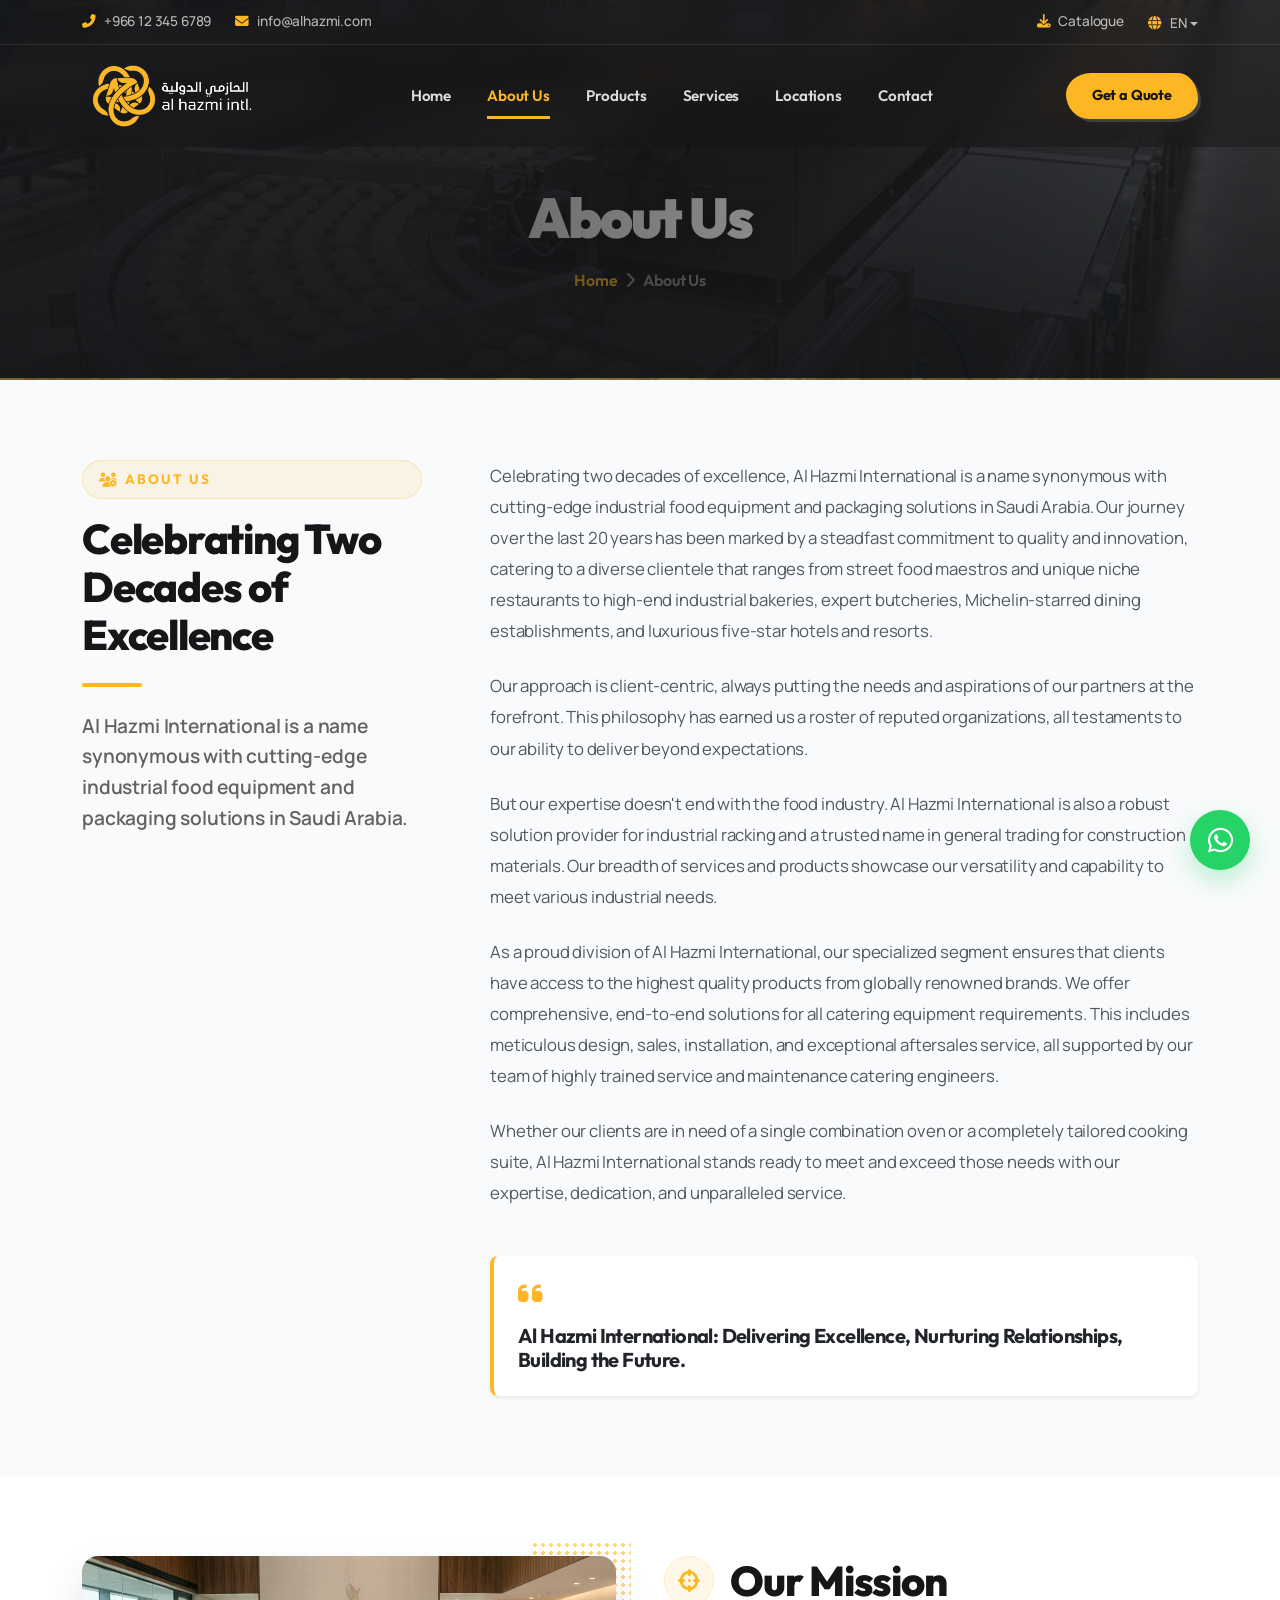
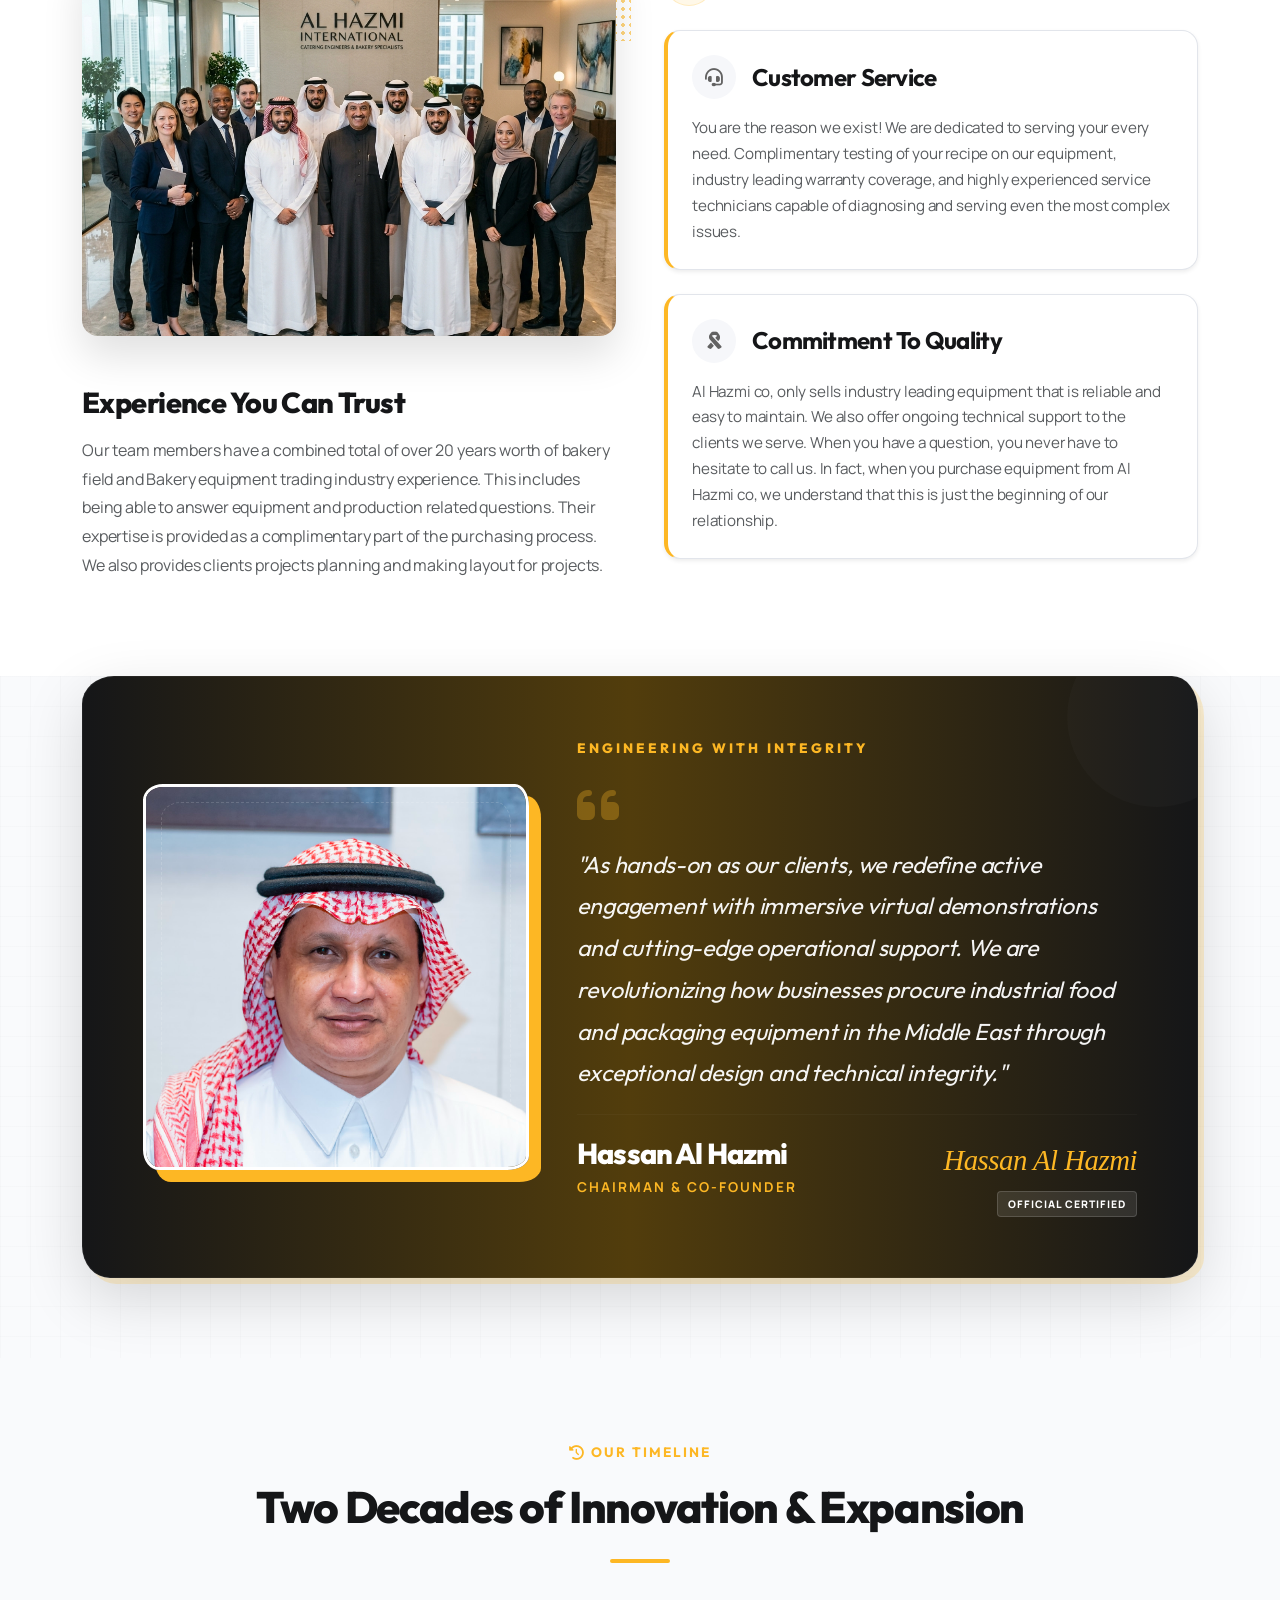
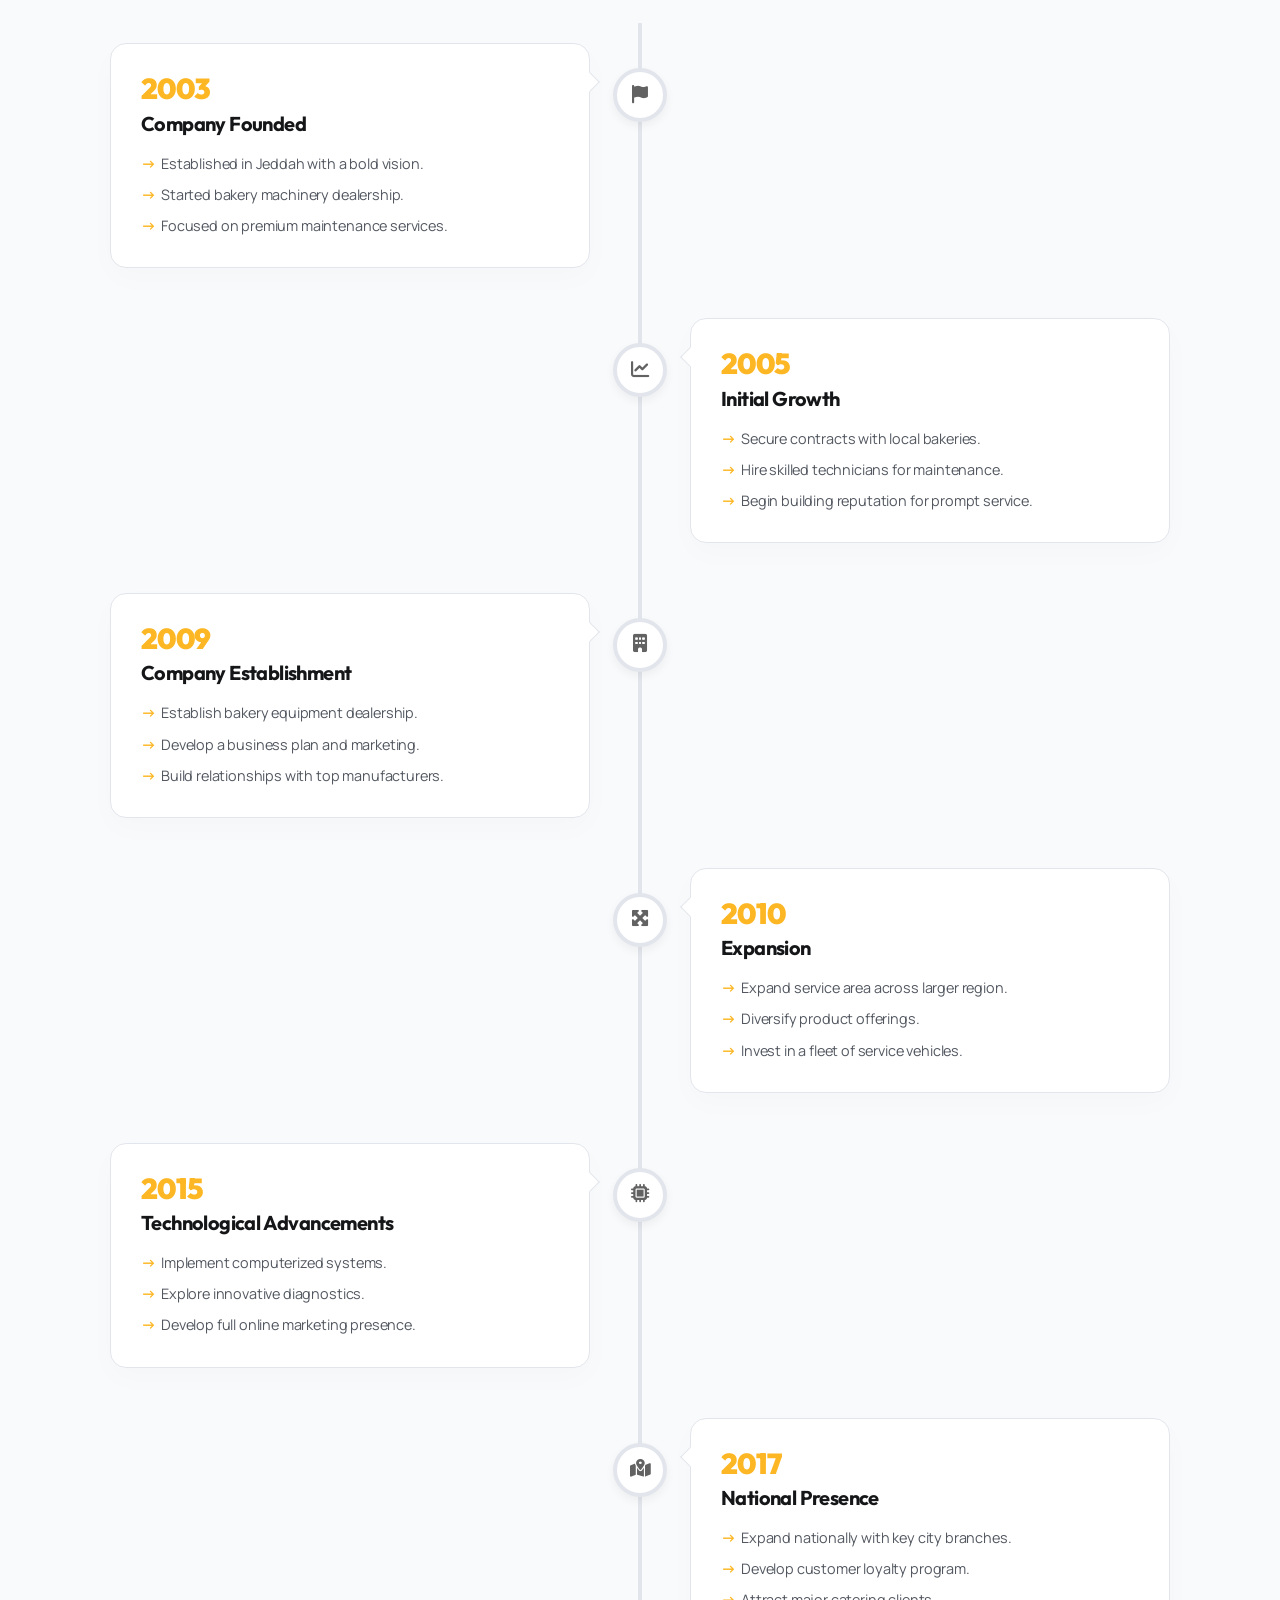
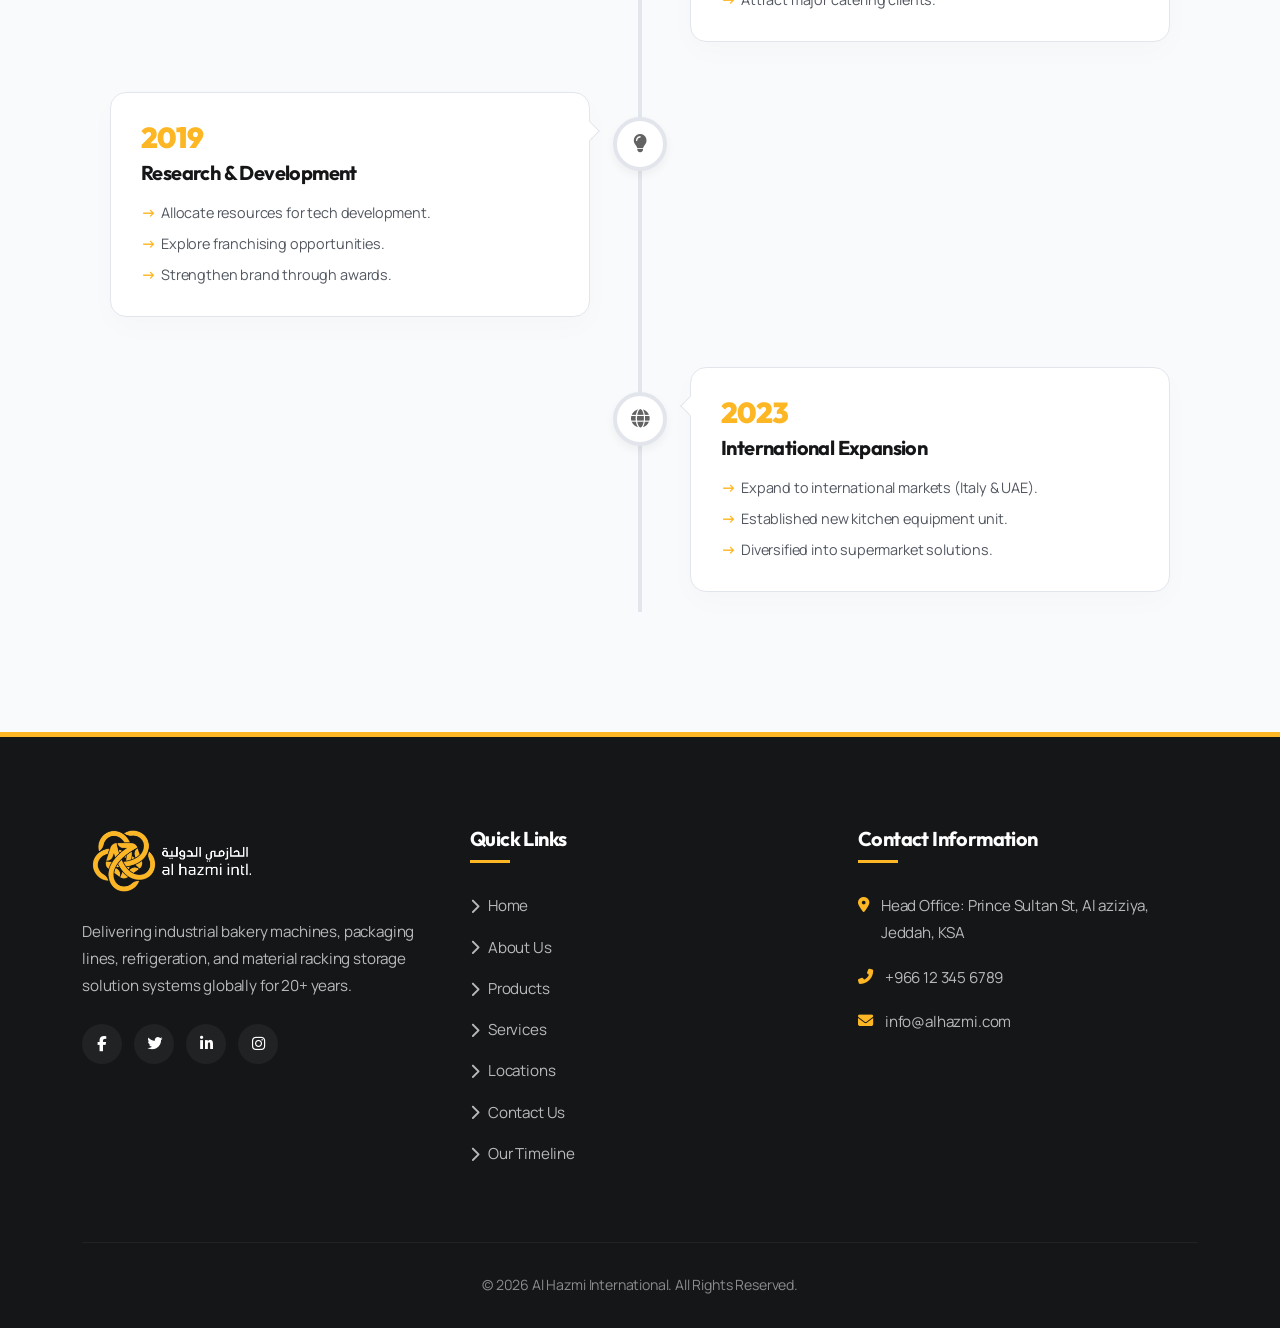
==== commit e5d2b881: "updates" ====
--- a/about.html
+++ b/about.html
@@ -80,7 +80,7 @@
               <a class="nav-link active" href="about.html">About Us</a>
             </li>
             <li class="nav-item">
-              <a class="nav-link" href="index.html#products">Products</a>
+              <a class="nav-link" href="products.html">Products</a>
             </li>
             <li class="nav-item">
               <a class="nav-link" href="index.html#services">Services</a>
@@ -287,47 +287,40 @@
         <div class="accent-bar-gold mx-auto mt-3"></div>
       </div>
 
-      <!-- Large Screens Horizontal Wavy Timeline -->
-      <div class="timeline-wavy-container d-none d-lg-block" data-aos="fade-up" data-aos-duration="1200">
-
-        <!-- SVG Curved Line Path -->
-        <svg class="timeline-wavy-svg" viewBox="0 0 1600 300" preserveAspectRatio="none">
-          <!-- Wavy path passing through the center of alternating circles -->
-          <path
-            d="M 50,150 C 200,50 300,250 450,150 C 600,50 700,250 850,150 C 1000,50 1100,250 1250,150 C 1400,50 1500,150 1550,150"
-            fill="none" stroke="#E2E5EB" stroke-width="6" stroke-dasharray="10 6" />
-          <path id="active-progress-path"
-            d="M 50,150 C 200,50 300,250 450,150 C 600,50 700,250 850,150 C 1000,50 1100,250 1250,150 C 1400,50 1500,150 1550,150"
-            fill="none" stroke="#FDB724" stroke-width="6" stroke-linecap="round" />
-        </svg>
-
-        <!-- Nodes and Content cards overlay -->
-        <div class="timeline-wavy-nodes-wrapper">
-
-          <!-- 2003 (Index 0) -->
-          <div class="timeline-wavy-node node-up" style="left: 3%;">
-            <div class="timeline-wavy-card" data-aos="fade-down" data-aos-delay="100">
+      <!-- Unified Responsive Interactive Timeline -->
+      <div class="timeline-vertical-wrapper" data-aos="fade-up" data-aos-duration="1200">
+        
+        <!-- Timeline axis line (progress colored via JS) -->
+        <div class="timeline-axis-line">
+          <div class="timeline-axis-progress"></div>
+        </div>
+
+        <div class="timeline-items-container">
+
+          <!-- 2003 (Left) -->
+          <div class="timeline-item timeline-item-left" data-aos="fade-right" data-aos-delay="100">
+            <div class="timeline-item-dot">
+              <i class="fas fa-flag"></i>
+            </div>
+            <div class="timeline-item-card">
               <span class="timeline-card-year">2003</span>
-              <h5 class="timeline-card-title">Company Founded</h5>
+              <h4 class="timeline-card-title">Company Founded</h4>
               <ul class="timeline-card-list">
                 <li>Established in Jeddah with a bold vision.</li>
                 <li>Started bakery machinery dealership.</li>
                 <li>Focused on premium maintenance services.</li>
               </ul>
             </div>
-            <div class="timeline-wavy-dot-trigger active" onclick="highlightTimelineNode(0)">
-              <div class="dot-inner"><i class="fas fa-flag"></i></div>
-            </div>
-          </div>
-
-          <!-- 2005 (Index 1) -->
-          <div class="timeline-wavy-node node-down" style="left: 17%;">
-            <div class="timeline-wavy-dot-trigger" onclick="highlightTimelineNode(1)">
-              <div class="dot-inner"><i class="fas fa-chart-line"></i></div>
-            </div>
-            <div class="timeline-wavy-card" data-aos="fade-up" data-aos-delay="200">
+          </div>
+
+          <!-- 2005 (Right) -->
+          <div class="timeline-item timeline-item-right" data-aos="fade-left" data-aos-delay="150">
+            <div class="timeline-item-dot">
+              <i class="fas fa-chart-line"></i>
+            </div>
+            <div class="timeline-item-card">
               <span class="timeline-card-year">2005</span>
-              <h5 class="timeline-card-title">Initial Growth</h5>
+              <h4 class="timeline-card-title">Initial Growth</h4>
               <ul class="timeline-card-list">
                 <li>Secure contracts with local bakeries.</li>
                 <li>Hire skilled technicians for maintenance.</li>
@@ -336,30 +329,30 @@
             </div>
           </div>
 
-          <!-- 2009 (Index 2) -->
-          <div class="timeline-wavy-node node-up" style="left: 31%;">
-            <div class="timeline-wavy-card" data-aos="fade-down" data-aos-delay="300">
+          <!-- 2009 (Left) -->
+          <div class="timeline-item timeline-item-left" data-aos="fade-right" data-aos-delay="200">
+            <div class="timeline-item-dot">
+              <i class="fas fa-building"></i>
+            </div>
+            <div class="timeline-item-card">
               <span class="timeline-card-year">2009</span>
-              <h5 class="timeline-card-title">Company Establishment</h5>
+              <h4 class="timeline-card-title">Company Establishment</h4>
               <ul class="timeline-card-list">
                 <li>Establish bakery equipment dealership.</li>
                 <li>Develop a business plan and marketing.</li>
                 <li>Build relationships with top manufacturers.</li>
               </ul>
             </div>
-            <div class="timeline-wavy-dot-trigger" onclick="highlightTimelineNode(2)">
-              <div class="dot-inner"><i class="fas fa-building"></i></div>
-            </div>
-          </div>
-
-          <!-- 2010 (Index 3) -->
-          <div class="timeline-wavy-node node-down" style="left: 45%;">
-            <div class="timeline-wavy-dot-trigger" onclick="highlightTimelineNode(3)">
-              <div class="dot-inner"><i class="fas fa-expand-arrows-alt"></i></div>
-            </div>
-            <div class="timeline-wavy-card" data-aos="fade-up" data-aos-delay="400">
+          </div>
+
+          <!-- 2010 (Right) -->
+          <div class="timeline-item timeline-item-right" data-aos="fade-left" data-aos-delay="250">
+            <div class="timeline-item-dot">
+              <i class="fas fa-expand-arrows-alt"></i>
+            </div>
+            <div class="timeline-item-card">
               <span class="timeline-card-year">2010</span>
-              <h5 class="timeline-card-title">Expansion</h5>
+              <h4 class="timeline-card-title">Expansion</h4>
               <ul class="timeline-card-list">
                 <li>Expand service area across larger region.</li>
                 <li>Diversify product offerings.</li>
@@ -368,30 +361,30 @@
             </div>
           </div>
 
-          <!-- 2015 (Index 4) -->
-          <div class="timeline-wavy-node node-up" style="left: 59%;">
-            <div class="timeline-wavy-card" data-aos="fade-down" data-aos-delay="500">
+          <!-- 2015 (Left) -->
+          <div class="timeline-item timeline-item-left" data-aos="fade-right" data-aos-delay="300">
+            <div class="timeline-item-dot">
+              <i class="fas fa-microchip"></i>
+            </div>
+            <div class="timeline-item-card">
               <span class="timeline-card-year">2015</span>
-              <h5 class="timeline-card-title">Technological Advancements</h5>
+              <h4 class="timeline-card-title">Technological Advancements</h4>
               <ul class="timeline-card-list">
                 <li>Implement computerized systems.</li>
                 <li>Explore innovative diagnostics.</li>
                 <li>Develop full online marketing presence.</li>
               </ul>
             </div>
-            <div class="timeline-wavy-dot-trigger" onclick="highlightTimelineNode(4)">
-              <div class="dot-inner"><i class="fas fa-microchip"></i></div>
-            </div>
-          </div>
-
-          <!-- 2017 (Index 5) -->
-          <div class="timeline-wavy-node node-down" style="left: 73%;">
-            <div class="timeline-wavy-dot-trigger" onclick="highlightTimelineNode(5)">
-              <div class="dot-inner"><i class="fas fa-map-marked-alt"></i></div>
-            </div>
-            <div class="timeline-wavy-card" data-aos="fade-up" data-aos-delay="600">
+          </div>
+
+          <!-- 2017 (Right) -->
+          <div class="timeline-item timeline-item-right" data-aos="fade-left" data-aos-delay="350">
+            <div class="timeline-item-dot">
+              <i class="fas fa-map-marked-alt"></i>
+            </div>
+            <div class="timeline-item-card">
               <span class="timeline-card-year">2017</span>
-              <h5 class="timeline-card-title">National Presence</h5>
+              <h4 class="timeline-card-title">National Presence</h4>
               <ul class="timeline-card-list">
                 <li>Expand nationally with key city branches.</li>
                 <li>Develop customer loyalty program.</li>
@@ -400,30 +393,30 @@
             </div>
           </div>
 
-          <!-- 2019 (Index 6) -->
-          <div class="timeline-wavy-node node-up" style="left: 87%;">
-            <div class="timeline-wavy-card" data-aos="fade-down" data-aos-delay="700">
+          <!-- 2019 (Left) -->
+          <div class="timeline-item timeline-item-left" data-aos="fade-right" data-aos-delay="400">
+            <div class="timeline-item-dot">
+              <i class="fas fa-lightbulb"></i>
+            </div>
+            <div class="timeline-item-card">
               <span class="timeline-card-year">2019</span>
-              <h5 class="timeline-card-title">Research & Development</h5>
+              <h4 class="timeline-card-title">Research & Development</h4>
               <ul class="timeline-card-list">
                 <li>Allocate resources for tech development.</li>
                 <li>Explore franchising opportunities.</li>
                 <li>Strengthen brand through awards.</li>
               </ul>
             </div>
-            <div class="timeline-wavy-dot-trigger" onclick="highlightTimelineNode(6)">
-              <div class="dot-inner"><i class="fas fa-lightbulb"></i></div>
-            </div>
-          </div>
-
-          <!-- 2023 (Index 7) -->
-          <div class="timeline-wavy-node node-down" style="left: 97%;">
-            <div class="timeline-wavy-dot-trigger" onclick="highlightTimelineNode(7)">
-              <div class="dot-inner"><i class="fas fa-globe"></i></div>
-            </div>
-            <div class="timeline-wavy-card" data-aos="fade-up" data-aos-delay="800">
+          </div>
+
+          <!-- 2023 (Right) -->
+          <div class="timeline-item timeline-item-right" data-aos="fade-left" data-aos-delay="450">
+            <div class="timeline-item-dot">
+              <i class="fas fa-globe"></i>
+            </div>
+            <div class="timeline-item-card">
               <span class="timeline-card-year">2023</span>
-              <h5 class="timeline-card-title">International Expansion</h5>
+              <h4 class="timeline-card-title">International Expansion</h4>
               <ul class="timeline-card-list">
                 <li>Expand to international markets (Italy & UAE).</li>
                 <li>Established new kitchen equipment unit.</li>
@@ -433,114 +426,6 @@
           </div>
 
         </div>
-
-      </div>
-
-      <!-- Small Screens Vertical Timeline (Alternative Mobile Layout) -->
-      <div class="timeline-vertical-mobile d-block d-lg-none mt-4">
-
-        <!-- Mobile Card 2003 -->
-        <div class="timeline-mobile-item text-start mb-4" data-aos="fade-up">
-          <div class="d-flex align-items-center gap-3 mb-2">
-            <span class="timeline-mobile-year">2003</span>
-            <h5 class="timeline-mobile-title mb-0">Company Founded</h5>
-          </div>
-          <div class="timeline-mobile-content p-3 bg-white rounded-3 shadow-sm border-start-gold">
-            <p class="text-muted mb-0">Established in Jeddah with a bold vision. Started bakery machinery dealership and
-              focused on premium maintenance services.</p>
-          </div>
-        </div>
-
-        <!-- Mobile Card 2005 -->
-        <div class="timeline-mobile-item text-start mb-4" data-aos="fade-up">
-          <div class="d-flex align-items-center gap-3 mb-2">
-            <span class="timeline-mobile-year">2005</span>
-            <h5 class="timeline-mobile-title mb-0">Initial Growth</h5>
-          </div>
-          <div class="timeline-mobile-content p-3 bg-white rounded-3 shadow-sm border-start-gold">
-            <p class="text-muted mb-0">Secure contracts with local bakeries and food establishments. Hire skilled
-              technicians for equipment maintenance and repair. Begin building a reputation for prompt and reliable
-              service.</p>
-          </div>
-        </div>
-
-        <!-- Mobile Card 2009 -->
-        <div class="timeline-mobile-item text-start mb-4" data-aos="fade-up">
-          <div class="d-flex align-items-center gap-3 mb-2">
-            <span class="timeline-mobile-year">2009</span>
-            <h5 class="timeline-mobile-title mb-0">Company Establishment</h5>
-          </div>
-          <div class="timeline-mobile-content p-3 bg-white rounded-3 shadow-sm border-start-gold">
-            <p class="text-muted mb-0">Establish the bakery equipment dealership and maintenance business. Develop a
-              business plan and marketing strategy. Build relationships with bakery equipment manufacturers and
-              suppliers.</p>
-          </div>
-        </div>
-
-        <!-- Mobile Card 2010 -->
-        <div class="timeline-mobile-item text-start mb-4" data-aos="fade-up">
-          <div class="d-flex align-items-center gap-3 mb-2">
-            <span class="timeline-mobile-year">2010</span>
-            <h5 class="timeline-mobile-title mb-0">Expansion</h5>
-          </div>
-          <div class="timeline-mobile-content p-3 bg-white rounded-3 shadow-sm border-start-gold">
-            <p class="text-muted mb-0">Expand the service area to cover a larger geographic region. Diversify product
-              offerings to include a wider range of bakery equipment. Invest in a fleet of service vehicles for on-site
-              repairs.</p>
-          </div>
-        </div>
-
-        <!-- Mobile Card 2015 -->
-        <div class="timeline-mobile-item text-start mb-4" data-aos="fade-up">
-          <div class="d-flex align-items-center gap-3 mb-2">
-            <span class="timeline-mobile-year">2015</span>
-            <h5 class="timeline-mobile-title mb-0">Technological Advancements</h5>
-          </div>
-          <div class="timeline-mobile-content p-3 bg-white rounded-3 shadow-sm border-start-gold">
-            <p class="text-muted mb-0">Implement a computerized maintenance management system to streamline operations.
-              Explore innovative technologies for food equipment diagnostics and repair. Develop an online presence,
-              including a website and social media for marketing.</p>
-          </div>
-        </div>
-
-        <!-- Mobile Card 2017 -->
-        <div class="timeline-mobile-item text-start mb-4" data-aos="fade-up">
-          <div class="d-flex align-items-center gap-3 mb-2">
-            <span class="timeline-mobile-year">2017</span>
-            <h5 class="timeline-mobile-title mb-0">National Presence</h5>
-          </div>
-          <div class="timeline-mobile-content p-3 bg-white rounded-3 shadow-sm border-start-gold">
-            <p class="text-muted mb-0">Expand the business nationally by opening branches in key cities. Develop a
-              customer loyalty program to retain and attract new clients.</p>
-          </div>
-        </div>
-
-        <!-- Mobile Card 2019 -->
-        <div class="timeline-mobile-item text-start mb-4" data-aos="fade-up">
-          <div class="d-flex align-items-center gap-3 mb-2">
-            <span class="timeline-mobile-year">2019</span>
-            <h5 class="timeline-mobile-title mb-0">Research & Development</h5>
-          </div>
-          <div class="timeline-mobile-content p-3 bg-white rounded-3 shadow-sm border-start-gold">
-            <p class="text-muted mb-0">Allocate resources to research and develop new bakery equipment technologies.
-              Explore franchising opportunities for rapid expansion. Strengthen the brand's reputation through awards
-              and recognitions.</p>
-          </div>
-        </div>
-
-        <!-- Mobile Card 2023 -->
-        <div class="timeline-mobile-item text-start mb-4" data-aos="fade-up">
-          <div class="d-flex align-items-center gap-3 mb-2">
-            <span class="timeline-mobile-year">2023</span>
-            <h5 class="timeline-mobile-title mb-0">International Expansion</h5>
-          </div>
-          <div class="timeline-mobile-content p-3 bg-white rounded-3 shadow-sm border-start-gold">
-            <p class="text-muted mb-0">Consider expanding the business to international markets: Italy and UAE.
-              Established our new kitchen equipment business. Diversified our business to Supermarket solution.</p>
-          </div>
-        </div>
-
-      </div>
 
     </div>
   </section>
@@ -571,7 +456,7 @@
           <ul class="footer-links">
             <li><a href="index.html#home"><i class="fas fa-chevron-right fs-10"></i> Home</a></li>
             <li><a href="about.html"><i class="fas fa-chevron-right fs-10"></i> About Us</a></li>
-            <li><a href="index.html#products"><i class="fas fa-chevron-right fs-10"></i> Products</a></li>
+            <li><a href="products.html"><i class="fas fa-chevron-right fs-10"></i> Products</a></li>
             <li><a href="index.html#services"><i class="fas fa-chevron-right fs-10"></i> Services</a></li>
             <li><a href="locations.html"><i class="fas fa-chevron-right fs-10"></i> Locations</a></li>
             <li><a href="contact.html"><i class="fas fa-chevron-right fs-10"></i> Contact Us</a></li>
@@ -630,8 +515,8 @@
         preloader.style.visibility = 'hidden';
       }, 500);
 
-      // Initially highlight first timeline node path progress
-      highlightTimelineNode(0);
+      // Initialize timeline progress
+      updateTimelineProgress();
     });
 
     // Handle Scroll Effects (Navbar shrinking, Scroll Progress)
@@ -649,46 +534,45 @@
       // Update Scroll Progress bar at top
       const scrollPct = (scrollY / docHeight) * 100;
       document.getElementById('scroll-progress').style.width = scrollPct + '%';
+
+      // Update vertical timeline progress
+      updateTimelineProgress();
     });
 
-    // Wavy Timeline Interactive Highlights
-    const totalWavySteps = 8;
-    const progressPath = document.getElementById('active-progress-path');
-
-    // Set total length of the active path for dasharray tracking
-    let pathLength = 0;
-    if (progressPath) {
-      pathLength = progressPath.getTotalLength();
-      progressPath.style.strokeDasharray = pathLength;
-      progressPath.style.strokeDashoffset = pathLength;
-    }
-
-    function highlightTimelineNode(index) {
-      const triggers = document.querySelectorAll('.timeline-wavy-dot-trigger');
-      const cards = document.querySelectorAll('.timeline-wavy-card');
-
-      triggers.forEach((trigger, idx) => {
-        if (idx <= index) {
-          trigger.classList.add('active');
+    // Vertical Timeline Progress Line Fill and Card Highlighting on Scroll
+    function updateTimelineProgress() {
+      const timelineWrapper = document.querySelector('.timeline-vertical-wrapper');
+      const progressLine = document.querySelector('.timeline-axis-progress');
+      const timelineItems = document.querySelectorAll('.timeline-item');
+      
+      if (!timelineWrapper || !progressLine) return;
+      
+      const wrapperRect = timelineWrapper.getBoundingClientRect();
+      const windowHeight = window.innerHeight;
+      
+      // Calculate active progress based on scroll position relative to center of screen
+      const triggerPoint = windowHeight * 0.65; // trigger height: 65% from top
+      const wrapperTop = wrapperRect.top;
+      const wrapperHeight = wrapperRect.height;
+      
+      // Calculate progress percentage
+      let progressPct = 0;
+      if (wrapperTop < triggerPoint) {
+        const scrolledDistance = triggerPoint - wrapperTop;
+        progressPct = Math.min(scrolledDistance / wrapperHeight, 1);
+      }
+      
+      progressLine.style.height = (progressPct * 100) + '%';
+      
+      // Activate items as they cross the trigger point
+      timelineItems.forEach(item => {
+        const itemRect = item.getBoundingClientRect();
+        if (itemRect.top < triggerPoint) {
+          item.classList.add('active');
         } else {
-          trigger.classList.remove('active');
+          item.classList.remove('active');
         }
       });
-
-      cards.forEach((card, idx) => {
-        if (idx === index) {
-          card.classList.add('highlighted');
-        } else {
-          card.classList.remove('highlighted');
-        }
-      });
-
-      // Animate active path stroke progress
-      if (progressPath && pathLength > 0) {
-        // Calculate progress percentage along the path
-        const pct = index / (totalWavySteps - 1);
-        progressPath.style.strokeDashoffset = pathLength - (pathLength * pct);
-      }
     }
   </script>
 </body>
--- a/styles.css
+++ b/styles.css
@@ -3043,141 +3043,179 @@
   color: var(--primary-dark);
 }
 
-/* Wavy SVG Timeline Styles */
-
-.timeline-wavy-container {
-  position: relative;
-  width: 100%;
-  height: 600px;
-  margin-top: 50px;
-  margin-bottom: 50px;
-}
-
-.timeline-wavy-svg {
-  position: absolute;
-  top: 130px;
+/* --- Unified Vertical Alternating Timeline Styles --- */
+
+.timeline-vertical-wrapper {
+  position: relative;
+  max-width: 1100px;
+  margin: 60px auto 40px;
+  padding: 20px 0;
+}
+
+/* Central Axis Track Line */
+.timeline-axis-line {
+  position: absolute;
+  top: 0;
+  bottom: 0;
+  left: 50%;
+  width: 4px;
+  background-color: var(--border-color);
+  transform: translateX(-50%);
+  z-index: 1;
+}
+
+/* Dynamic Active Gold Progress Line */
+.timeline-axis-progress {
+  position: absolute;
+  top: 0;
   left: 0;
   width: 100%;
-  height: 250px;
-  z-index: 1;
-  pointer-events: none;
-}
-
-#active-progress-path {
-  transition: stroke-dashoffset 0.8s ease-in-out;
-}
-
-.timeline-wavy-nodes-wrapper {
-  position: relative;
-  width: 100%;
-  height: 100%;
+  height: 0%; /* Dynamic fill via JS */
+  background: linear-gradient(180deg, var(--accent-gold), rgba(253, 183, 36, 0.4));
+  border-radius: 4px;
+  transition: height 0.1s ease-out;
+}
+
+/* Timeline Container */
+.timeline-items-container {
+  position: relative;
   z-index: 2;
 }
 
-.timeline-wavy-node {
-  position: absolute;
-  display: flex;
-  flex-direction: column;
-  align-items: center;
-  width: 250px;
-  height: 100%;
-}
-
-.node-up {
-  top: 0;
+/* General Timeline Item */
+.timeline-item {
+  position: relative;
+  display: flex;
+  width: 50%;
+  margin-bottom: 50px;
+}
+
+.timeline-item:last-child {
+  margin-bottom: 0;
+}
+
+/* Alternating Alignments */
+.timeline-item-left {
+  left: 0;
+  justify-content: flex-end;
+  padding-right: 50px;
+}
+
+.timeline-item-right {
+  left: 50%;
   justify-content: flex-start;
-}
-
-.node-down {
-  top: 0;
-  justify-content: flex-end;
-}
-
-.timeline-wavy-dot-trigger {
-  width: 50px;
-  height: 50px;
+  padding-left: 50px;
+}
+
+/* Timeline Dot Trigger Marker */
+.timeline-item-dot {
+  position: absolute;
+  top: 25px;
+  width: 54px;
+  height: 54px;
   background: var(--white);
   border: 4px solid var(--border-color);
   border-radius: 50%;
   display: flex;
   align-items: center;
   justify-content: center;
-  cursor: pointer;
-  position: absolute;
-  top: 230px; /* Aligns with center of path */
-  z-index: 5;
-  transition: var(--transition-elastic);
-}
-
-.timeline-wavy-dot-trigger .dot-inner {
-  width: 32px;
-  height: 32px;
-  border-radius: 50%;
-  background: var(--bg-light);
-  display: flex;
-  align-items: center;
-  justify-content: center;
   color: var(--primary-slate);
-  font-size: 0.85rem;
-  transition: var(--transition-elastic);
-}
-
-.timeline-wavy-dot-trigger:hover {
-  transform: scale(1.15);
+  font-size: 1.15rem;
+  z-index: 10;
+  transition: var(--transition-elastic);
+  box-shadow: 0 4px 10px rgba(0, 0, 0, 0.05);
+}
+
+/* Dot position for left and right */
+.timeline-item-left .timeline-item-dot {
+  right: -27px;
+}
+
+.timeline-item-right .timeline-item-dot {
+  left: -27px;
+}
+
+/* Glow and Color Transitions when active (via Scroll class) */
+.timeline-item.active .timeline-item-dot {
   border-color: var(--accent-gold);
-}
-
-.timeline-wavy-dot-trigger.active {
-  border-color: var(--accent-gold);
-  box-shadow: 0 0 20px rgba(253, 183, 36, 0.4);
-}
-
-.timeline-wavy-dot-trigger.active .dot-inner {
   background: var(--accent-gold);
   color: var(--primary-dark);
-}
-
-.timeline-wavy-card {
+  box-shadow: 0 0 20px rgba(253, 183, 36, 0.5);
+  transform: scale(1.1);
+}
+
+/* Timeline Card Design (Glassmorphism inspired) */
+.timeline-item-card {
   background: var(--white);
   border: 1px solid var(--border-color);
-  border-radius: 12px;
-  padding: 20px;
+  border-radius: 16px;
+  padding: 30px;
   width: 100%;
-  box-shadow: 0 10px 25px rgba(0,0,0,0.03);
+  max-width: 480px;
+  position: relative;
+  box-shadow: 0 10px 30px rgba(0, 0, 0, 0.02);
   transition: var(--transition-smooth);
-  opacity: 0.75;
-  transform: scale(0.95);
-}
-
-.timeline-wavy-node.node-up .timeline-wavy-card {
-  margin-bottom: 110px;
-}
-
-.timeline-wavy-node.node-down .timeline-wavy-card {
-  margin-top: 310px;
-}
-
-.timeline-wavy-card.highlighted {
-  opacity: 1;
-  transform: scale(1.02);
-  border-color: var(--accent-gold);
-  box-shadow: 0 15px 35px rgba(253, 183, 36, 0.12);
-}
-
+}
+
+/* Left Pointer/Arrow */
+.timeline-item-card::after {
+  content: '';
+  position: absolute;
+  top: 38px;
+  width: 14px;
+  height: 14px;
+  background: var(--white);
+  border-bottom: 1px solid var(--border-color);
+  border-right: 1px solid var(--border-color);
+  z-index: 1;
+}
+
+.timeline-item-left .timeline-item-card::after {
+  right: -8px;
+  transform: translateY(-50%) rotate(-45deg);
+}
+
+.timeline-item-right .timeline-item-card::after {
+  left: -8px;
+  transform: translateY(-50%) rotate(135deg);
+}
+
+/* Card Hover States */
+.timeline-item-card:hover {
+  transform: translateY(-6px);
+  border-color: rgba(253, 183, 36, 0.4);
+  box-shadow: 0 20px 40px rgba(253, 183, 36, 0.08), 0 5px 15px rgba(0, 0, 0, 0.03);
+}
+
+.timeline-item.active .timeline-item-card {
+  border-color: rgba(253, 183, 36, 0.25);
+}
+
+.timeline-item-left .timeline-item-card:hover::after {
+  border-color: transparent rgba(253, 183, 36, 0.4) rgba(253, 183, 36, 0.4) transparent;
+}
+
+.timeline-item-right .timeline-item-card:hover::after {
+  border-color: rgba(253, 183, 36, 0.4) transparent transparent rgba(253, 183, 36, 0.4);
+}
+
+/* Inside Card details */
 .timeline-card-year {
   font-family: var(--font-headings);
-  font-weight: 800;
-  font-size: 1.4rem;
+  font-weight: 900;
+  font-size: 1.8rem;
   color: var(--accent-gold);
-  display: block;
-  margin-bottom: 5px;
+  display: inline-block;
+  margin-bottom: 8px;
+  line-height: 1;
+  letter-spacing: -0.02em;
 }
 
 .timeline-card-title {
-  font-size: 1.05rem;
+  font-size: 1.25rem;
   font-weight: 700;
   color: var(--primary-dark);
-  margin-bottom: 10px;
+  margin-bottom: 15px;
   line-height: 1.3;
 }
 
@@ -3185,76 +3223,121 @@
   list-style: none;
   padding: 0;
   margin: 0;
-  text-align: left;
 }
 
 .timeline-card-list li {
-  font-size: 0.85rem;
-  line-height: 1.5;
+  font-size: 0.9rem;
+  line-height: 1.6;
   color: var(--text-color);
   position: relative;
-  padding-left: 14px;
-  margin-bottom: 6px;
+  padding-left: 20px;
+  margin-bottom: 8px;
+}
+
+.timeline-card-list li:last-child {
+  margin-bottom: 0;
 }
 
 .timeline-card-list li::before {
-  content: '•';
+  content: '→';
   color: var(--accent-gold);
   position: absolute;
   left: 0;
-  font-size: 1.1rem;
-  top: -2px;
-}
-
-/* Mobile Vertical Timeline Styles */
-
-.timeline-vertical-mobile {
-  position: relative;
-  padding-left: 20px;
-  border-left: 3px dashed var(--border-color);
-  margin-left: 10px;
-}
-
-.timeline-mobile-item {
-  position: relative;
-  margin-bottom: 30px;
-}
-
-.timeline-mobile-item::before {
-  content: '';
-  position: absolute;
-  left: -31px;
-  top: 5px;
-  width: 20px;
-  height: 20px;
-  background: var(--accent-gold);
-  border: 4px solid var(--white);
-  border-radius: 50%;
-  box-shadow: 0 0 10px rgba(253, 183, 36, 0.4);
-}
-
-.timeline-mobile-year {
-  font-family: var(--font-headings);
-  font-weight: 800;
-  font-size: 1.3rem;
-  color: var(--accent-gold);
-}
-
-.timeline-mobile-title {
-  font-size: 1.1rem;
-  font-weight: 700;
-  color: var(--primary-dark);
-}
-
-.timeline-mobile-content {
-  border: 1px solid var(--border-color);
-  transition: var(--transition-fast);
-}
-
-.timeline-mobile-content:hover {
-  border-color: var(--accent-gold);
-  box-shadow: 0 10px 25px rgba(253, 183, 36, 0.08) !important;
-}
+  font-weight: bold;
+  font-size: 0.95rem;
+}
+
+/* --- Responsive Timeline Breakpoints --- */
+
+@media (max-width: 991.98px) {
+  .timeline-vertical-wrapper {
+    padding-left: 0;
+    margin-top: 40px;
+  }
+
+  /* Shift Axis Line to Left Side (30px from edge) */
+  .timeline-axis-line {
+    left: 30px;
+    transform: none;
+  }
+
+  /* Shift Items to full width on right of line */
+  .timeline-item {
+    width: 100%;
+    margin-bottom: 40px;
+  }
+
+  .timeline-item-left,
+  .timeline-item-right {
+    left: 0;
+    justify-content: flex-start;
+    padding-left: 70px; /* Leave room for line (30px) + dot (48px) */
+    padding-right: 0;
+  }
+
+  /* Center the 48px dot exactly on the 30px line (center: 32px) */
+  .timeline-item-left .timeline-item-dot,
+  .timeline-item-right .timeline-item-dot {
+    left: 8px; /* 8px + 24px (half-width) = 32px */
+    right: auto;
+    width: 48px;
+    height: 48px;
+    top: 20px;
+  }
+
+  /* Card Arrow / Pointer positions for mobile */
+  .timeline-item-card::after {
+    top: 28px !important;
+    left: -8px !important;
+    right: auto !important;
+    transform: translateY(-50%) rotate(135deg) !important;
+  }
+  
+  .timeline-item-card {
+    max-width: 100%;
+  }
+}
+
+@media (max-width: 575.98px) {
+  /* Shift Axis Line closer to edge (20px from edge) */
+  .timeline-axis-line {
+    left: 20px;
+  }
+
+  .timeline-item-left,
+  .timeline-item-right {
+    padding-left: 50px; /* Leave room for line (20px) + dot (38px) */
+  }
+
+  /* Center the 38px dot exactly on the 20px line (center: 22px) */
+  .timeline-item-left .timeline-item-dot,
+  .timeline-item-right .timeline-item-dot {
+    left: 3px; /* 3px + 19px (half-width) = 22px */
+    width: 38px;
+    height: 38px;
+    font-size: 0.9rem;
+    top: 15px;
+    border-width: 3px;
+  }
+
+  .timeline-item-card {
+    padding: 20px;
+  }
+
+  .timeline-item-card::after {
+    top: 23px !important;
+  }
+
+  .timeline-card-year {
+    font-size: 1.5rem;
+  }
+
+  .timeline-card-title {
+    font-size: 1.1rem;
+    margin-bottom: 10px;
+  }
+}
+
 
 /* Responsive adjustment for sticky sidebar on about page */
 @media (max-width: 991px) {
@@ -3430,4 +3513,299 @@
   .blog-carousel-track {
     gap: 20px;
   }
+}
+
+/* ==========================================================================
+   Product Catalog Styles
+   ========================================================================== */
+
+/* Catalog filter container */
+.catalog-filter-box {
+  border: 1px solid var(--border-color);
+  background: var(--white);
+  transition: var(--transition-smooth);
+}
+
+.catalog-filter-box:hover {
+  box-shadow: 0 15px 35px rgba(0,0,0,0.05) !important;
+}
+
+/* Search bar design */
+.search-input-group {
+  position: relative;
+  width: 100%;
+}
+
+.search-icon {
+  position: absolute;
+  left: 18px;
+  top: 50%;
+  transform: translateY(-50%);
+  color: var(--primary-slate);
+  font-size: 1.1rem;
+}
+
+.filter-search-input {
+  width: 100%;
+  padding: 14px 20px 14px 48px !important;
+  border-radius: 50px !important;
+  border: 1.5px solid var(--border-color) !important;
+  font-family: var(--font-body);
+  font-size: 0.95rem;
+  color: var(--primary-dark);
+  background-color: var(--bg-light-alt) !important;
+  transition: var(--transition-fast) !important;
+}
+
+.filter-search-input:focus {
+  border-color: var(--accent-gold) !important;
+  background-color: var(--white) !important;
+  box-shadow: 0 0 15px rgba(253, 183, 36, 0.15) !important;
+}
+
+/* Brand badges filter list */
+.filter-label {
+  font-family: var(--font-headings);
+  font-weight: 700;
+  font-size: 0.9rem;
+  color: var(--primary-dark);
+}
+
+.btn-brand-badge {
+  font-family: var(--font-headings);
+  font-weight: 700;
+  font-size: 0.8rem !important;
+  border: 1px solid var(--border-color) !important;
+  background-color: var(--bg-light) !important;
+  color: var(--primary-slate) !important;
+  padding: 6px 14px !important;
+  border-radius: 50px !important;
+  text-transform: uppercase;
+  letter-spacing: 0.5px;
+  transition: var(--transition-fast) !important;
+  cursor: pointer;
+}
+
+.btn-brand-badge:hover {
+  border-color: var(--accent-gold) !important;
+  color: var(--accent-gold) !important;
+  background-color: rgba(253, 183, 36, 0.05) !important;
+}
+
+.btn-brand-badge.active {
+  border-color: var(--accent-gold) !important;
+  background-color: var(--accent-gold) !important;
+  color: var(--primary-dark) !important;
+  box-shadow: 0 4px 12px rgba(253, 183, 36, 0.25) !important;
+}
+
+/* Category Sidebar Navigation */
+.category-sidebar {
+  border: 1px solid var(--border-color);
+  background: var(--white);
+  transition: var(--transition-smooth);
+}
+
+.sidebar-title {
+  font-size: 1.3rem;
+  font-weight: 800;
+  position: relative;
+  padding-bottom: 12px;
+  border-bottom: 2px solid var(--bg-light);
+}
+
+.sidebar-title::after {
+  content: '';
+  position: absolute;
+  bottom: -2px;
+  left: 0;
+  width: 50px;
+  height: 2px;
+  background-color: var(--accent-gold);
+}
+
+.category-nav-list .nav-link {
+  font-family: var(--font-headings);
+  font-weight: 700;
+  font-size: 0.95rem;
+  color: var(--primary-slate);
+  padding: 12px 18px;
+  border-radius: 8px;
+  text-align: left;
+  margin-bottom: 8px;
+  transition: var(--transition-fast);
+  background: transparent;
+}
+
+.category-nav-list .nav-link:last-child {
+  margin-bottom: 0;
+}
+
+.category-nav-list .nav-link:hover {
+  background-color: var(--bg-light-alt);
+  color: var(--accent-gold);
+}
+
+.category-nav-list .nav-link.active {
+  background-color: var(--primary-dark) !important;
+  color: var(--accent-gold) !important;
+  box-shadow: 0 4px 15px rgba(21, 22, 24, 0.15) !important;
+}
+
+/* Catalog Card Design */
+.catalog-card {
+  background: var(--white);
+  border: 1px solid var(--border-color);
+  border-radius: 20px;
+  overflow: hidden;
+  height: 100%;
+  display: flex;
+  flex-direction: column;
+  transition: var(--transition-elastic);
+}
+
+.catalog-card:hover {
+  transform: translateY(-8px);
+  border-color: var(--accent-gold);
+  box-shadow: 0 15px 35px rgba(253, 183, 36, 0.08), 0 5px 15px rgba(0, 0, 0, 0.02);
+}
+
+.catalog-card-img-wrap {
+  position: relative;
+  height: 200px;
+  overflow: hidden;
+  background-color: var(--bg-light);
+}
+
+.catalog-card-img-wrap img {
+  width: 100%;
+  height: 100%;
+  object-fit: cover;
+  transition: var(--transition-smooth);
+}
+
+.catalog-card:hover .catalog-card-img-wrap img {
+  transform: scale(1.06);
+}
+
+.catalog-card-badge {
+  position: absolute;
+  top: 15px;
+  left: 15px;
+  background-color: rgba(21, 22, 24, 0.85);
+  color: var(--accent-gold);
+  backdrop-filter: blur(4px);
+  font-family: var(--font-headings);
+  font-weight: 800;
+  font-size: 0.7rem;
+  padding: 4px 12px;
+  border-radius: 50px;
+  text-transform: uppercase;
+  letter-spacing: 0.8px;
+  z-index: 5;
+}
+
+.catalog-card-body {
+  padding: 25px;
+  display: flex;
+  flex-direction: column;
+  flex-grow: 1;
+}
+
+.catalog-card-brand {
+  font-family: var(--font-headings);
+  font-weight: 800;
+  font-size: 0.8rem;
+  color: var(--accent-gold);
+  text-transform: uppercase;
+  letter-spacing: 1px;
+}
+
+.catalog-card-title {
+  font-size: 1.2rem;
+  font-weight: 700;
+  color: var(--primary-dark);
+  line-height: 1.4;
+  margin-top: 5px;
+  margin-bottom: 12px;
+}
+
+.catalog-card-desc {
+  font-size: 0.88rem;
+  line-height: 1.6;
+  color: var(--text-color);
+  margin-bottom: 0;
+  flex-grow: 1;
+}
+
+/* Catalog Buttons */
+.btn-outline-catalog {
+  font-family: var(--font-headings);
+  font-weight: 800;
+  font-size: 0.8rem !important;
+  color: var(--primary-dark) !important;
+  border: 1.5px solid var(--border-color) !important;
+  background-color: transparent !important;
+  border-radius: 8px !important;
+  padding: 10px 15px !important;
+  text-transform: uppercase;
+  letter-spacing: 0.5px;
+  transition: var(--transition-fast) !important;
+}
+
+.btn-outline-catalog:hover {
+  border-color: var(--primary-dark) !important;
+  background-color: var(--bg-light) !important;
+}
+
+.btn-gold-catalog {
+  font-family: var(--font-headings);
+  font-weight: 800;
+  font-size: 0.8rem !important;
+  color: var(--primary-dark) !important;
+  background-color: var(--accent-gold) !important;
+  border: 1.5px solid var(--accent-gold) !important;
+  border-radius: 8px !important;
+  padding: 10px 15px !important;
+  text-transform: uppercase;
+  letter-spacing: 0.5px;
+  box-shadow: 0 4px 12px rgba(253, 183, 36, 0.15) !important;
+  transition: var(--transition-fast) !important;
+}
+
+.btn-gold-catalog:hover {
+  background-color: var(--primary-dark) !important;
+  border-color: var(--primary-dark) !important;
+  color: var(--accent-gold) !important;
+  box-shadow: 0 4px 15px rgba(21, 22, 24, 0.2) !important;
+}
+
+/* Sidebar responsive behaviour */
+@media (max-width: 991.98px) {
+  .category-sidebar {
+    position: static !important;
+    margin-bottom: 20px;
+  }
+  
+  .category-nav-list {
+    flex-direction: row !important;
+    overflow-x: auto;
+    white-space: nowrap;
+    padding-bottom: 5px;
+    gap: 8px;
+  }
+  
+  .category-nav-list::-webkit-scrollbar {
+    height: 4px;
+  }
+  
+  .category-nav-list::-webkit-scrollbar-thumb {
+    background: var(--border-color);
+    border-radius: 4px;
+  }
+  
+  .category-nav-list .nav-link {
+    margin-bottom: 0;
+    display: inline-block;
+  }
 }
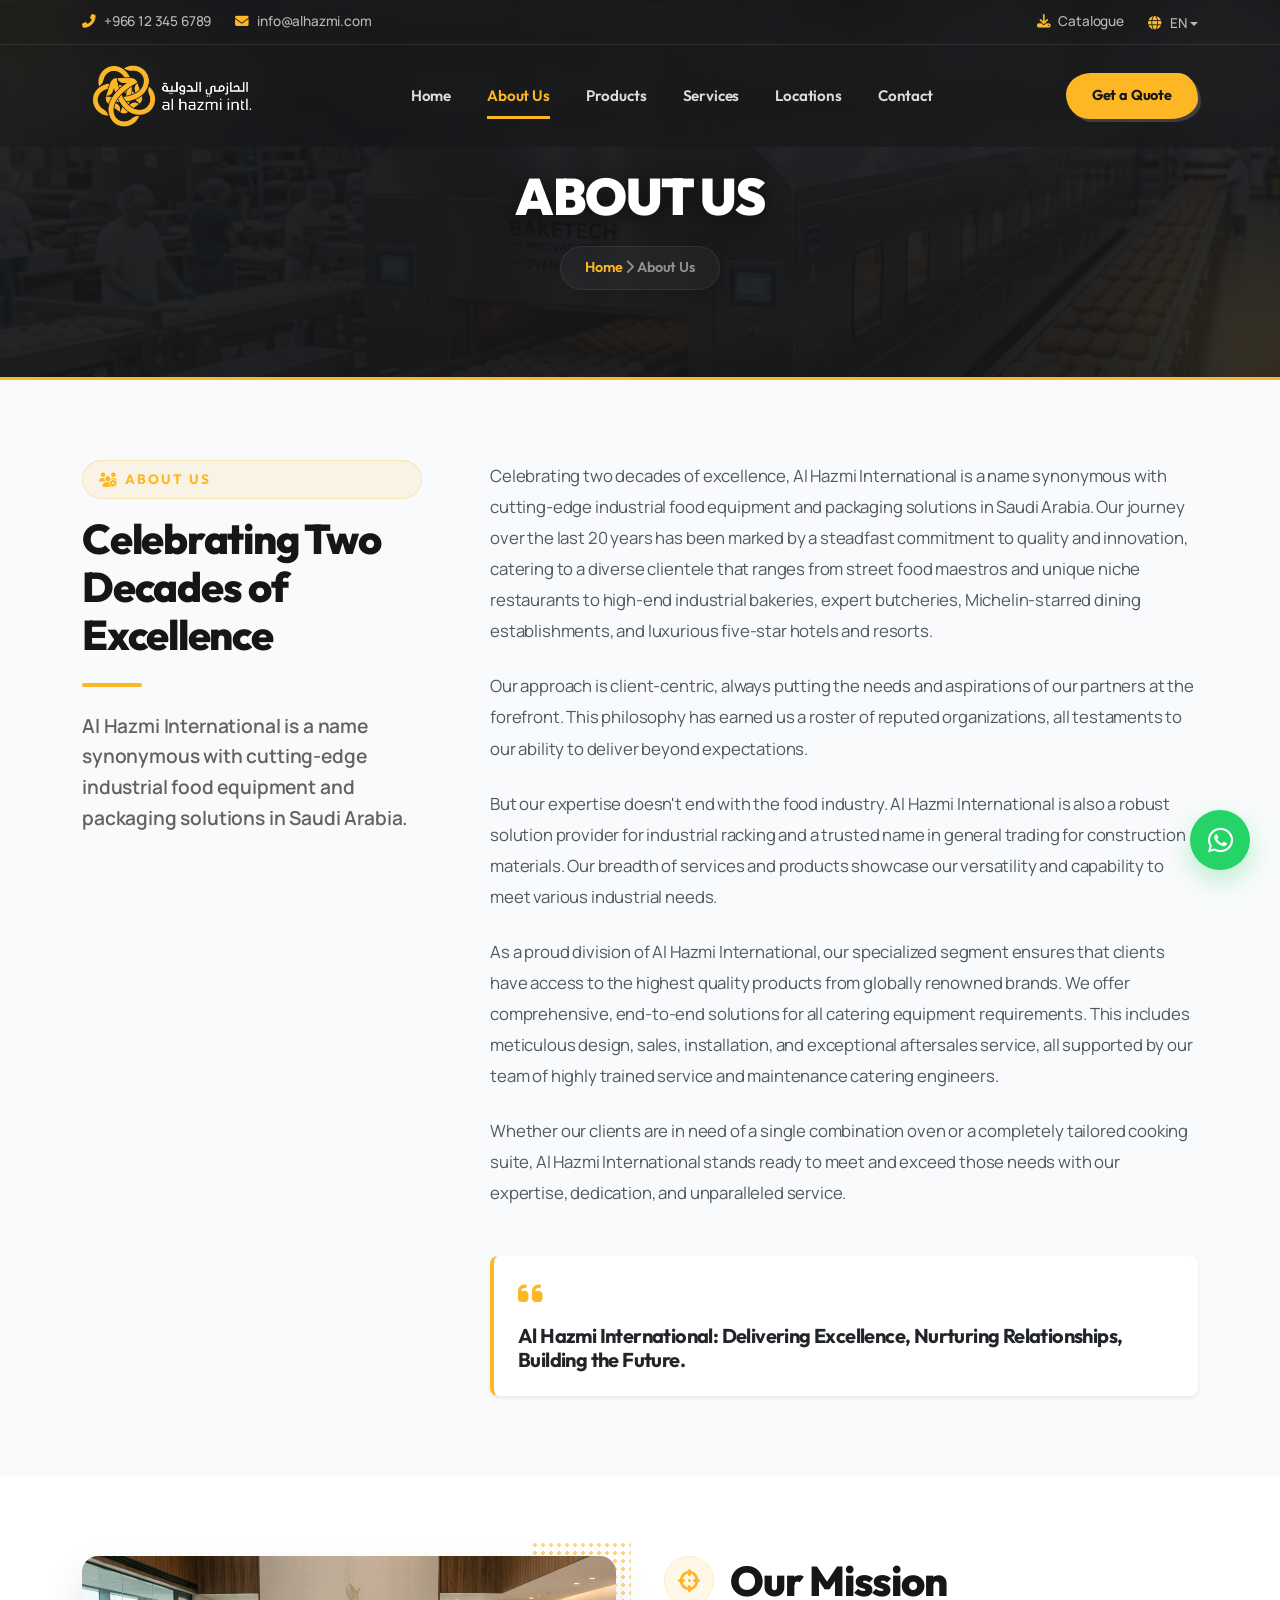
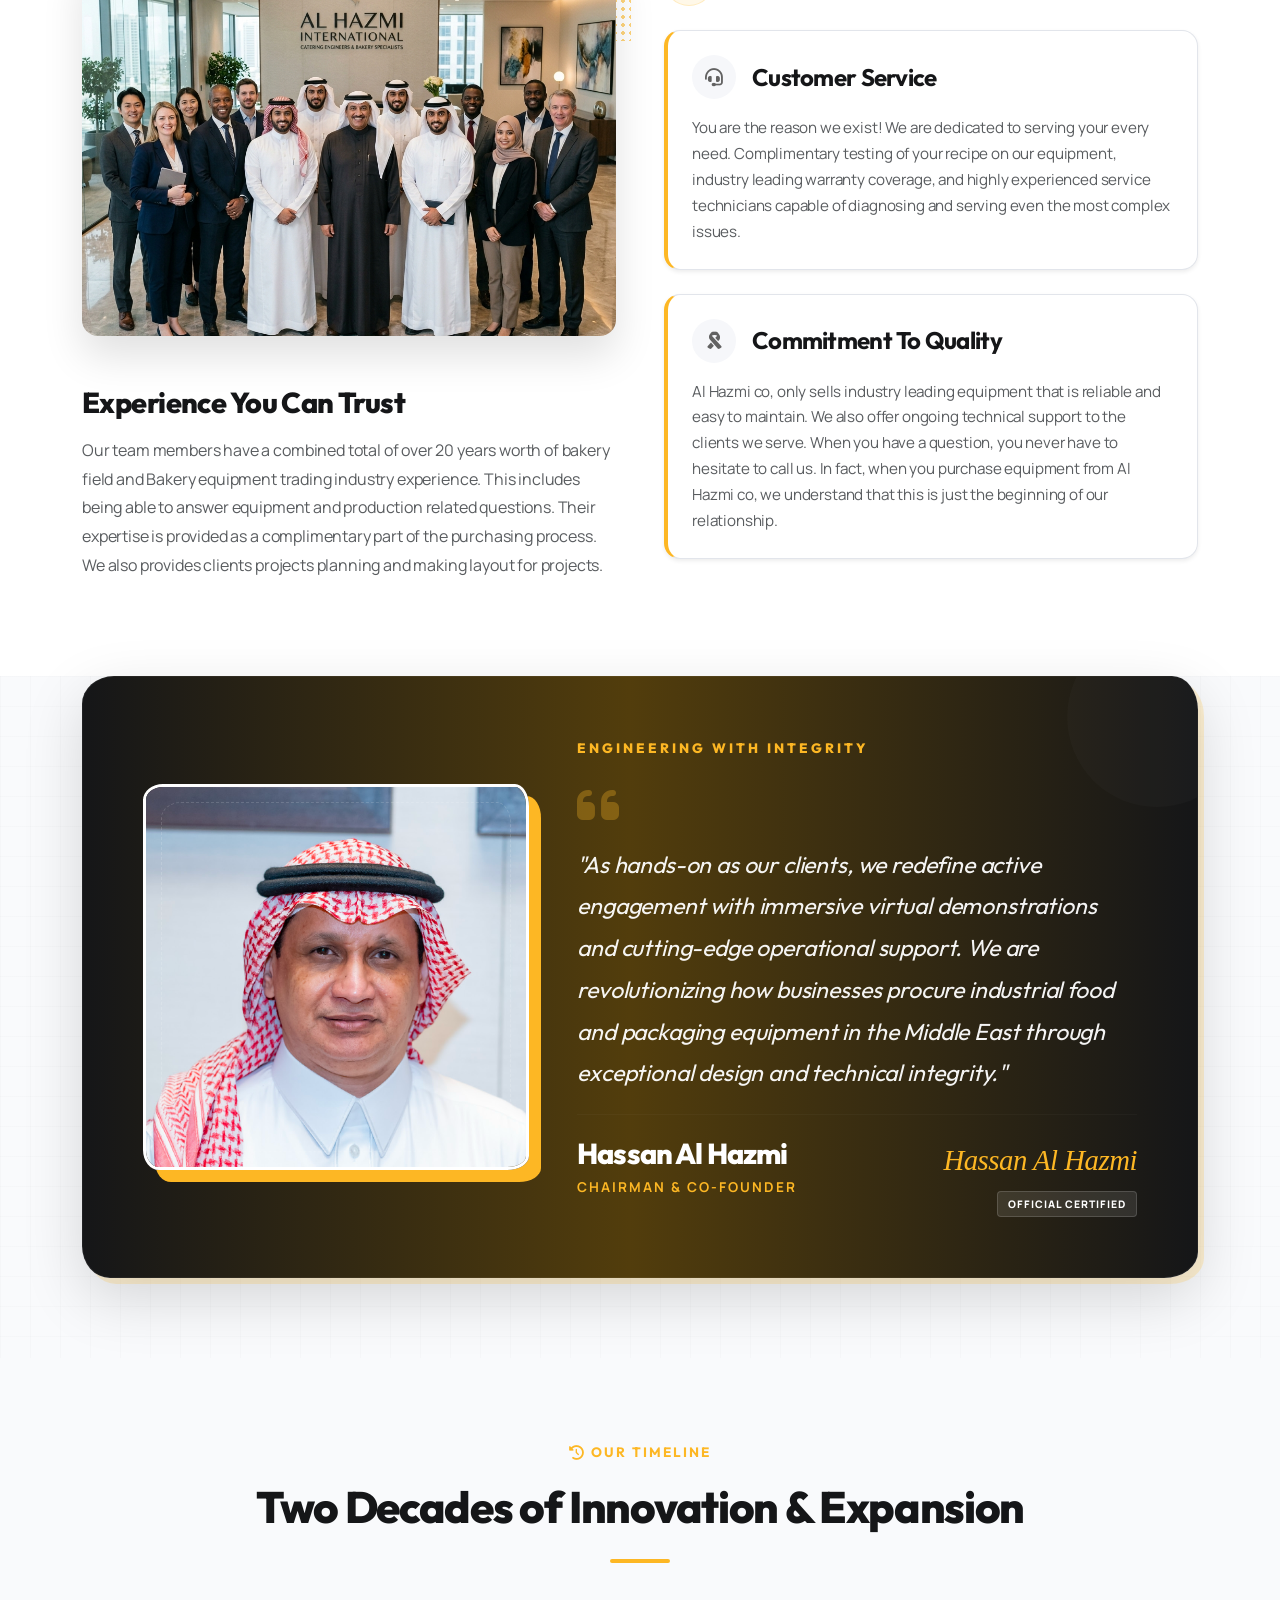
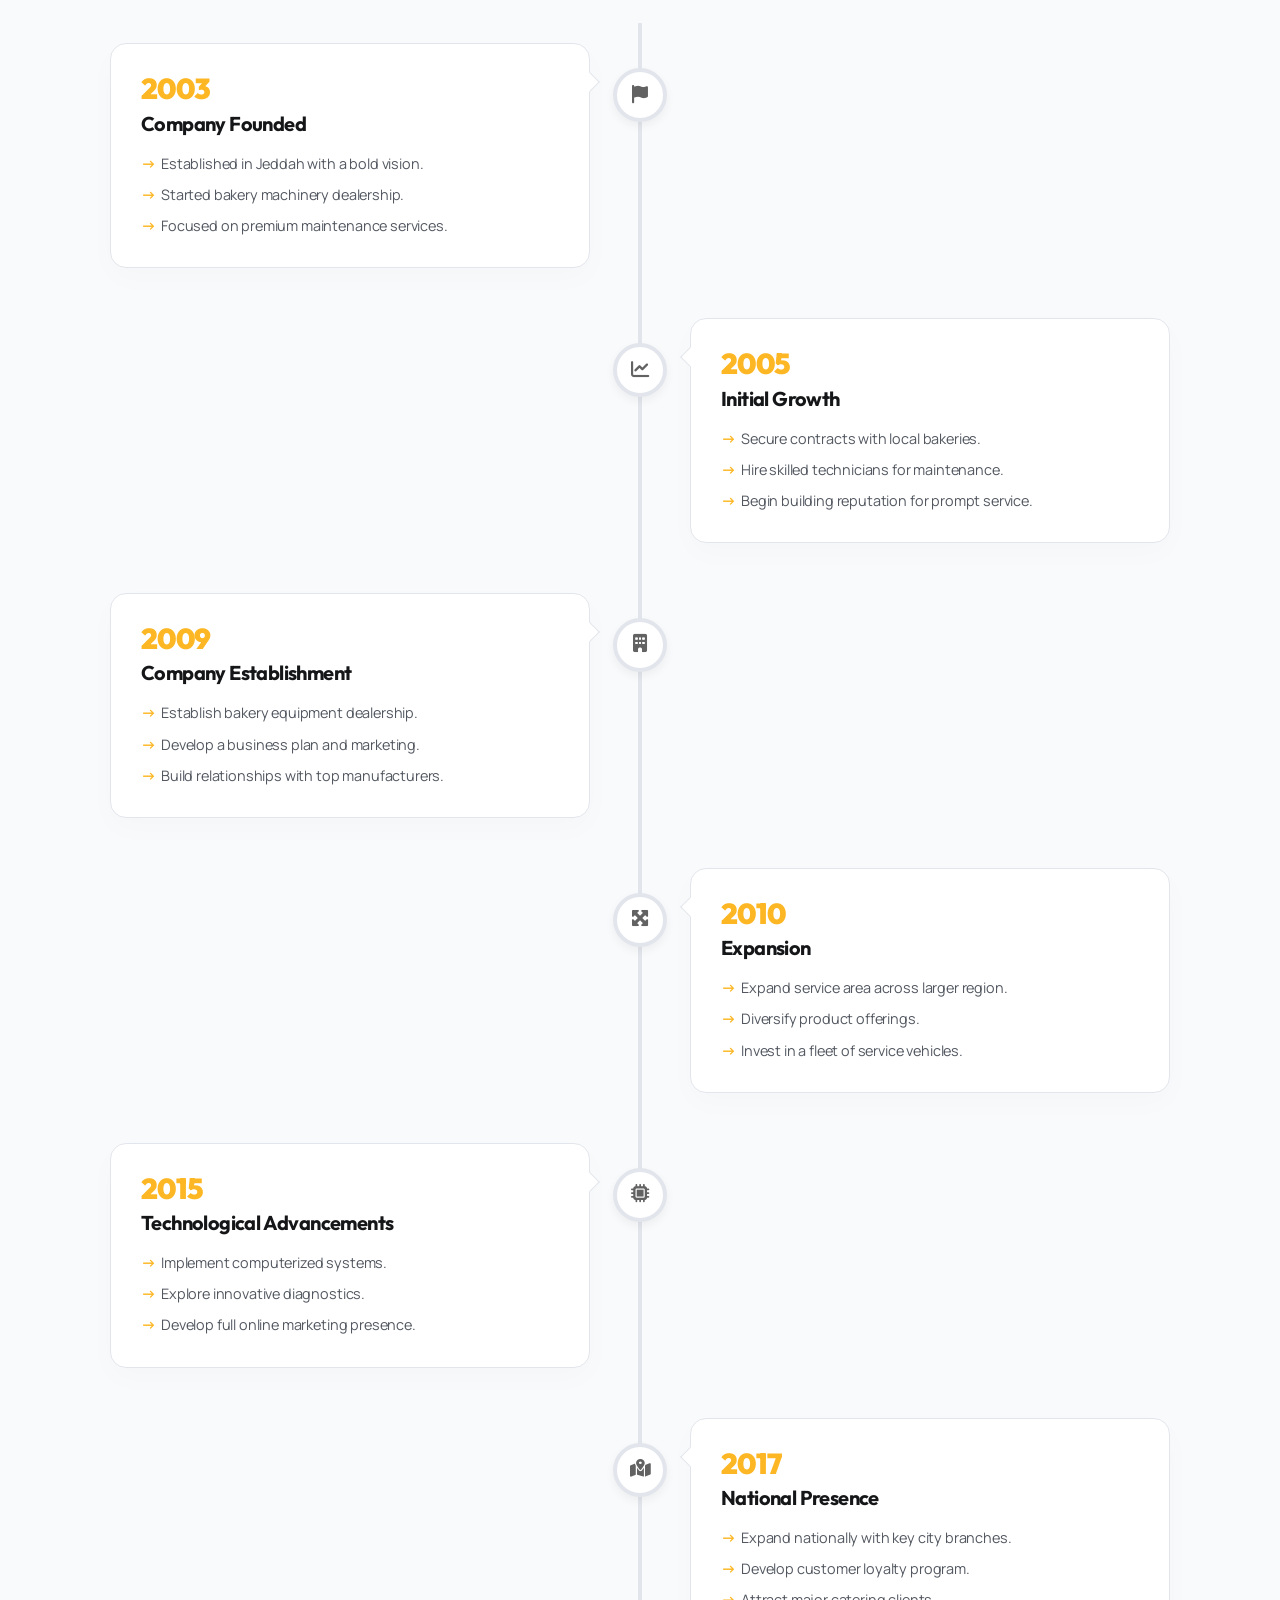
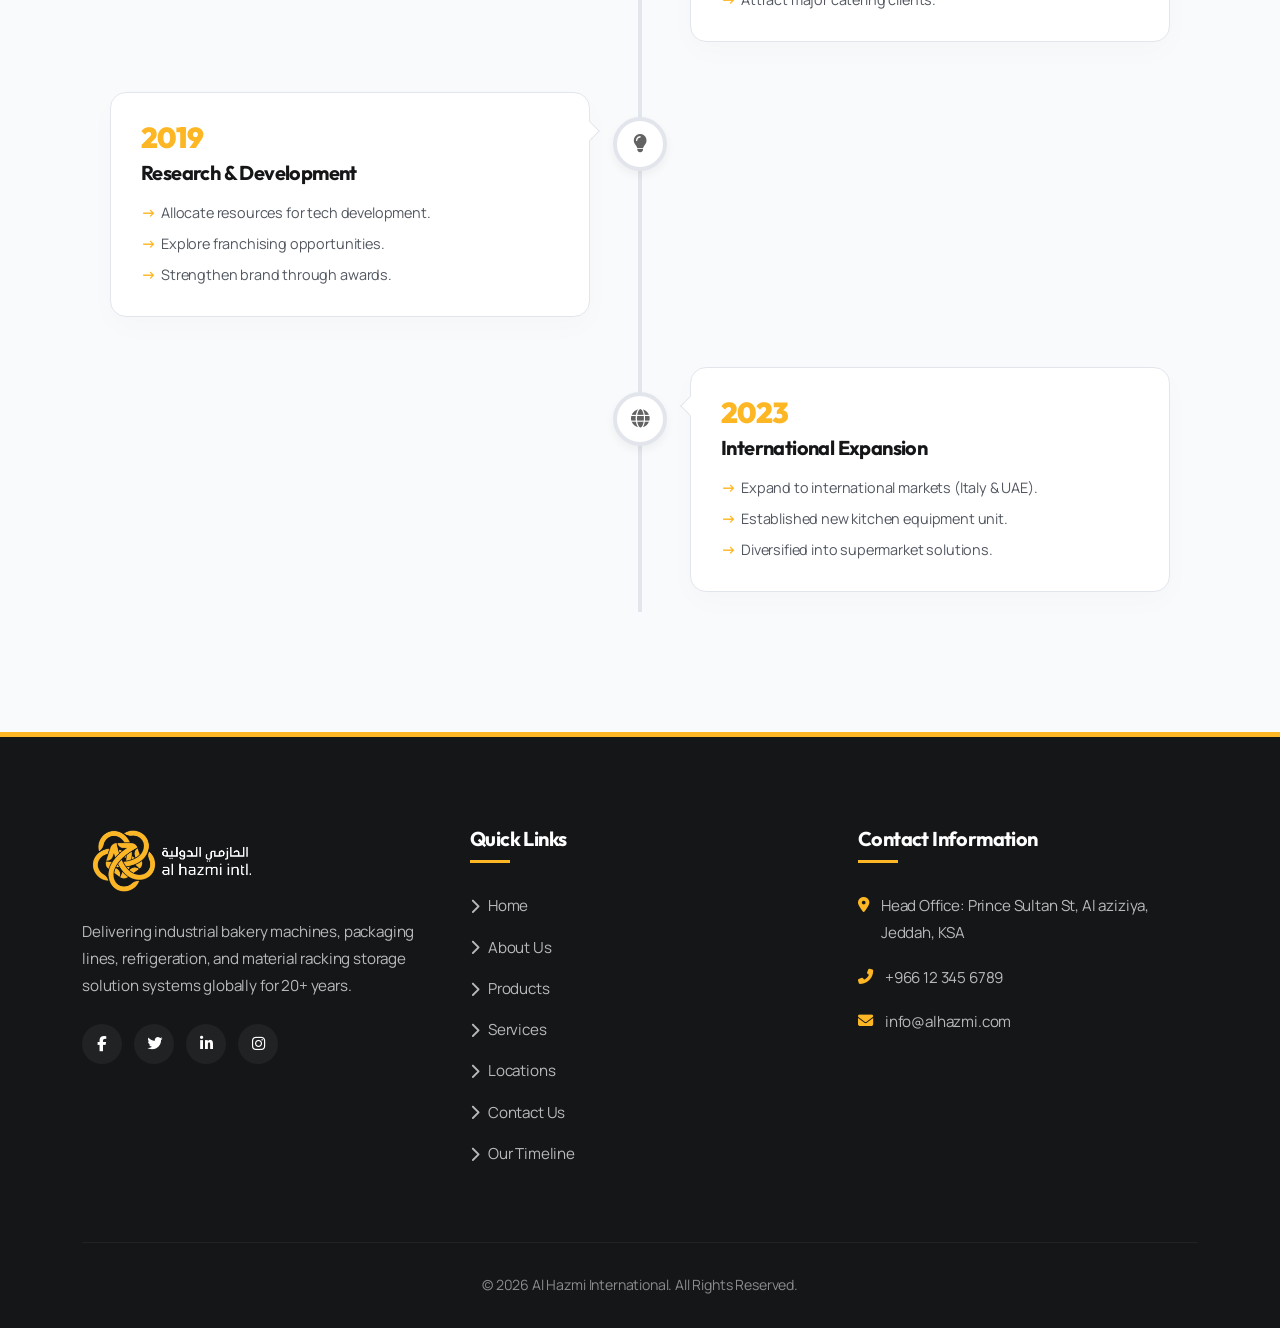
==== commit b8918561: "design updates" ====
--- a/about.html
+++ b/about.html
@@ -83,7 +83,7 @@
               <a class="nav-link" href="products.html">Products</a>
             </li>
             <li class="nav-item">
-              <a class="nav-link" href="index.html#services">Services</a>
+              <a class="nav-link" href="services.html">Services</a>
             </li>
 
             <li class="nav-item">
@@ -289,7 +289,7 @@
 
       <!-- Unified Responsive Interactive Timeline -->
       <div class="timeline-vertical-wrapper" data-aos="fade-up" data-aos-duration="1200">
-        
+
         <!-- Timeline axis line (progress colored via JS) -->
         <div class="timeline-axis-line">
           <div class="timeline-axis-progress"></div>
@@ -427,7 +427,7 @@
 
         </div>
 
-    </div>
+      </div>
   </section>
 
   <!-- Footer -->
@@ -457,7 +457,7 @@
             <li><a href="index.html#home"><i class="fas fa-chevron-right fs-10"></i> Home</a></li>
             <li><a href="about.html"><i class="fas fa-chevron-right fs-10"></i> About Us</a></li>
             <li><a href="products.html"><i class="fas fa-chevron-right fs-10"></i> Products</a></li>
-            <li><a href="index.html#services"><i class="fas fa-chevron-right fs-10"></i> Services</a></li>
+            <li><a href="services.html"><i class="fas fa-chevron-right fs-10"></i> Services</a></li>
             <li><a href="locations.html"><i class="fas fa-chevron-right fs-10"></i> Locations</a></li>
             <li><a href="contact.html"><i class="fas fa-chevron-right fs-10"></i> Contact Us</a></li>
             <li><a href="#about-timeline"><i class="fas fa-chevron-right fs-10"></i> Our Timeline</a></li>
@@ -544,26 +544,26 @@
       const timelineWrapper = document.querySelector('.timeline-vertical-wrapper');
       const progressLine = document.querySelector('.timeline-axis-progress');
       const timelineItems = document.querySelectorAll('.timeline-item');
-      
+
       if (!timelineWrapper || !progressLine) return;
-      
+
       const wrapperRect = timelineWrapper.getBoundingClientRect();
       const windowHeight = window.innerHeight;
-      
+
       // Calculate active progress based on scroll position relative to center of screen
       const triggerPoint = windowHeight * 0.65; // trigger height: 65% from top
       const wrapperTop = wrapperRect.top;
       const wrapperHeight = wrapperRect.height;
-      
+
       // Calculate progress percentage
       let progressPct = 0;
       if (wrapperTop < triggerPoint) {
         const scrolledDistance = triggerPoint - wrapperTop;
         progressPct = Math.min(scrolledDistance / wrapperHeight, 1);
       }
-      
+
       progressLine.style.height = (progressPct * 100) + '%';
-      
+
       // Activate items as they cross the trigger point
       timelineItems.forEach(item => {
         const itemRect = item.getBoundingClientRect();
--- a/styles.css
+++ b/styles.css
@@ -918,6 +918,7 @@
   0% {
     transform: translate(-50%, -50%) rotate(0deg);
   }
+
   100% {
     transform: translate(-50%, -50%) rotate(15deg);
   }
@@ -1152,6 +1153,7 @@
   0% {
     transform: translateX(-50%);
   }
+
   100% {
     transform: translateX(0);
   }
@@ -1161,6 +1163,7 @@
   0% {
     transform: translateX(0);
   }
+
   100% {
     transform: translateX(-50%);
   }
@@ -2491,6 +2494,17 @@
   resize: none;
 }
 
+select.custom-form-control {
+  appearance: none;
+  -webkit-appearance: none;
+  -moz-appearance: none;
+  background-image: url("data:image/svg+xml;charset=utf-8,%3Csvg xmlns='http://www.w3.org/2000/svg' viewBox='0 0 16 16'%3E%3Cpath fill='none' stroke='%23151618' stroke-linecap='round' stroke-linejoin='round' stroke-width='2' d='m2 5 6 6 6-6'/%3E%3C/svg%3E");
+  background-repeat: no-repeat;
+  background-position: right 20px center;
+  background-size: 14px 10px;
+  padding-right: 40px !important;
+}
+
 .btn-submit-form {
   background-color: var(--accent-gold);
   color: var(--primary-dark);
@@ -2844,40 +2858,86 @@
 .about-hero-section {
   position: relative;
   background-color: var(--primary-dark);
-  background-image: linear-gradient(rgba(21, 22, 24, 0.75), rgba(21, 22, 24, 0.95)), url('assets/images/hero_bakery.png');
+  background-image: linear-gradient(135deg, rgba(21, 22, 24, 0.82) 0%, rgba(21, 22, 24, 0.96) 100%), url('assets/images/hero_bakery.png');
   background-size: cover;
   background-position: center;
+  background-attachment: fixed;
   height: 380px;
   display: flex;
   align-items: center;
   justify-content: center;
   z-index: 1;
   margin-bottom: 0;
-  border-bottom: 2px solid rgba(253, 183, 36, 0.3);
+  border-bottom: 3px solid var(--accent-gold);
+  overflow: hidden;
+}
+
+.about-hero-section::before {
+  content: '';
+  position: absolute;
+  top: -150px;
+  left: -150px;
+  width: 350px;
+  height: 350px;
+  background: radial-gradient(circle, rgba(253, 183, 36, 0.15) 0%, rgba(253, 183, 36, 0) 70%);
+  border-radius: 50%;
+  pointer-events: none;
+  z-index: 2;
+}
+
+.about-hero-section::after {
+  content: '';
+  position: absolute;
+  bottom: -150px;
+  right: -150px;
+  width: 350px;
+  height: 350px;
+  background: radial-gradient(circle, rgba(253, 183, 36, 0.1) 0%, rgba(253, 183, 36, 0) 70%);
+  border-radius: 50%;
+  pointer-events: none;
+  z-index: 2;
 }
 
 .about-hero-container {
-  margin-top: 100px;
+  margin-top: 80px;
+  position: relative;
+  z-index: 5;
 }
 
 .about-hero-title {
-  font-size: 3.5rem;
+  font-size: clamp(2rem, 4.8vw, 3.2rem);
   color: var(--white);
   font-weight: 900;
-  margin-bottom: 15px;
-  letter-spacing: -0.04em;
-  text-shadow: 0 4px 20px rgba(0,0,0,0.5);
+  margin-bottom: 10px;
+  letter-spacing: -0.03em;
+  text-transform: uppercase;
+  text-shadow: 0 4px 25px rgba(0, 0, 0, 0.6);
+  font-family: var(--font-headings);
+  line-height: 1.15;
 }
 
 .about-breadcrumbs {
-  font-size: 1rem;
+  font-size: 0.9rem;
   font-weight: 600;
   font-family: var(--font-headings);
+  background: rgba(255, 255, 255, 0.03);
+  backdrop-filter: blur(10px);
+  -webkit-backdrop-filter: blur(10px);
+  border: 1px solid rgba(255, 255, 255, 0.08);
+  padding: 8px 24px;
+  border-radius: 50px;
+  display: inline-flex;
+  align-items: center;
+  gap: 10px;
+  box-shadow: 0 4px 20px rgba(0, 0, 0, 0.15);
+  margin-top: 10px;
+  display: inline-block !important;
 }
 
 .about-breadcrumbs a {
   color: var(--accent-gold);
   transition: var(--transition-fast);
+  text-decoration: none;
 }
 
 .about-breadcrumbs a:hover {
@@ -2948,7 +3008,7 @@
 
 .about-page-closing-quote:hover {
   transform: translateY(-5px);
-  box-shadow: 0 15px 35px rgba(0,0,0,0.08) !important;
+  box-shadow: 0 15px 35px rgba(0, 0, 0, 0.08) !important;
 }
 
 .text-gold {
@@ -3021,7 +3081,7 @@
 
 .about-mission-card:hover {
   transform: translateY(-5px);
-  box-shadow: 0 15px 35px rgba(0,0,0,0.08) !important;
+  box-shadow: 0 15px 35px rgba(0, 0, 0, 0.08) !important;
   border-color: rgba(253, 183, 36, 0.3);
 }
 
@@ -3070,7 +3130,8 @@
   top: 0;
   left: 0;
   width: 100%;
-  height: 0%; /* Dynamic fill via JS */
+  height: 0%;
+  /* Dynamic fill via JS */
   background: linear-gradient(180deg, var(--accent-gold), rgba(253, 183, 36, 0.4));
   border-radius: 4px;
   transition: height 0.1s ease-out;
@@ -3271,14 +3332,16 @@
   .timeline-item-right {
     left: 0;
     justify-content: flex-start;
-    padding-left: 70px; /* Leave room for line (30px) + dot (48px) */
+    padding-left: 70px;
+    /* Leave room for line (30px) + dot (48px) */
     padding-right: 0;
   }
 
   /* Center the 48px dot exactly on the 30px line (center: 32px) */
   .timeline-item-left .timeline-item-dot,
   .timeline-item-right .timeline-item-dot {
-    left: 8px; /* 8px + 24px (half-width) = 32px */
+    left: 8px;
+    /* 8px + 24px (half-width) = 32px */
     right: auto;
     width: 48px;
     height: 48px;
@@ -3292,13 +3355,14 @@
     right: auto !important;
     transform: translateY(-50%) rotate(135deg) !important;
   }
-  
+
   .timeline-item-card {
     max-width: 100%;
   }
 }
 
 @media (max-width: 575.98px) {
+
   /* Shift Axis Line closer to edge (20px from edge) */
   .timeline-axis-line {
     left: 20px;
@@ -3306,13 +3370,15 @@
 
   .timeline-item-left,
   .timeline-item-right {
-    padding-left: 50px; /* Leave room for line (20px) + dot (38px) */
+    padding-left: 50px;
+    /* Leave room for line (20px) + dot (38px) */
   }
 
   /* Center the 38px dot exactly on the 20px line (center: 22px) */
   .timeline-item-left .timeline-item-dot,
   .timeline-item-right .timeline-item-dot {
-    left: 3px; /* 3px + 19px (half-width) = 22px */
+    left: 3px;
+    /* 3px + 19px (half-width) = 22px */
     width: 38px;
     height: 38px;
     font-size: 0.9rem;
@@ -3341,12 +3407,10 @@
 
 /* Responsive adjustment for sticky sidebar on about page */
 @media (max-width: 991px) {
-  .about-hero-title {
-    font-size: 2.8rem;
-  }
   .about-page-headline {
     font-size: 2.2rem;
   }
+
   .about-page-content-wrapper {
     padding-left: 0;
   }
@@ -3363,13 +3427,16 @@
   gap: 30px;
   overflow-x: auto;
   scroll-snap-type: x mandatory;
-  scrollbar-width: none; /* Hide standard Firefox scrollbar */
-  -ms-overflow-style: none; /* Hide IE scrollbar */
+  scrollbar-width: none;
+  /* Hide standard Firefox scrollbar */
+  -ms-overflow-style: none;
+  /* Hide IE scrollbar */
   padding: 15px 0 35px;
 }
 
 .blog-carousel-track::-webkit-scrollbar {
-  display: none; /* Hide standard Chrome/Safari scrollbars */
+  display: none;
+  /* Hide standard Chrome/Safari scrollbars */
 }
 
 .blog-card {
@@ -3510,6 +3577,7 @@
   .blog-card {
     flex: 0 0 100%;
   }
+
   .blog-carousel-track {
     gap: 20px;
   }
@@ -3527,83 +3595,121 @@
 }
 
 .catalog-filter-box:hover {
-  box-shadow: 0 15px 35px rgba(0,0,0,0.05) !important;
+  box-shadow: 0 15px 35px rgba(0, 0, 0, 0.05) !important;
 }
 
 /* Search bar design */
 .search-input-group {
   position: relative;
+  display: flex;
+  align-items: center;
   width: 100%;
 }
 
 .search-icon {
   position: absolute;
-  left: 18px;
+  left: 20px;
   top: 50%;
   transform: translateY(-50%);
-  color: var(--primary-slate);
-  font-size: 1.1rem;
+  color: var(--accent-gold);
+  font-size: 1.25rem;
+  z-index: 5;
+  transition: all var(--transition-fast) ease;
 }
 
 .filter-search-input {
   width: 100%;
-  padding: 14px 20px 14px 48px !important;
+  padding: 16px 70px 16px 54px !important;
   border-radius: 50px !important;
-  border: 1.5px solid var(--border-color) !important;
+  border: 1.5px solid rgba(21, 22, 24, 0.08) !important;
   font-family: var(--font-body);
-  font-size: 0.95rem;
+  font-size: 1rem;
   color: var(--primary-dark);
   background-color: var(--bg-light-alt) !important;
-  transition: var(--transition-fast) !important;
+  transition: all var(--transition-fast) ease !important;
 }
 
 .filter-search-input:focus {
   border-color: var(--accent-gold) !important;
   background-color: var(--white) !important;
-  box-shadow: 0 0 15px rgba(253, 183, 36, 0.15) !important;
-}
-
-/* Brand badges filter list */
-.filter-label {
+  box-shadow: 0 10px 30px rgba(253, 183, 36, 0.12) !important;
+}
+
+.filter-search-input:focus ~ .search-icon {
+  transform: translateY(-50%) scale(1.1);
+  color: var(--primary-dark);
+}
+
+.search-btn {
+  position: absolute;
+  right: 6px;
+  top: 50%;
+  transform: translateY(-50%);
+  border-radius: 50% !important;
+  width: 44px;
+  height: 44px;
+  display: flex;
+  align-items: center;
+  justify-content: center;
+  background-color: var(--primary-dark) !important;
+  border: none !important;
+  color: var(--accent-gold) !important;
+  transition: all var(--transition-fast) ease !important;
+  z-index: 6;
+}
+
+.search-btn:hover {
+  background-color: var(--accent-gold) !important;
+  color: var(--primary-dark) !important;
+  transform: translateY(-50%) scale(1.05);
+  box-shadow: 0 4px 10px rgba(253, 183, 36, 0.3) !important;
+}
+
+/* Brand Filter Sidebar Styles */
+.brand-filter-section {
+  border-top: 1.5px solid var(--border-color);
+}
+
+.brand-nav-list .nav-link {
   font-family: var(--font-headings);
   font-weight: 700;
   font-size: 0.9rem;
-  color: var(--primary-dark);
-}
-
-.btn-brand-badge {
-  font-family: var(--font-headings);
-  font-weight: 700;
-  font-size: 0.8rem !important;
-  border: 1px solid var(--border-color) !important;
-  background-color: var(--bg-light) !important;
-  color: var(--primary-slate) !important;
-  padding: 6px 14px !important;
-  border-radius: 50px !important;
-  text-transform: uppercase;
-  letter-spacing: 0.5px;
-  transition: var(--transition-fast) !important;
-  cursor: pointer;
-}
-
-.btn-brand-badge:hover {
-  border-color: var(--accent-gold) !important;
+  color: var(--primary-slate);
+  padding: 10px 16px;
+  border-radius: 8px;
+  text-align: left;
+  margin-bottom: 4px;
+  transition: all var(--transition-fast) cubic-bezier(0.4, 0, 0.2, 1);
+  background: transparent;
+  border-left: 3px solid transparent;
+  border: none;
+  width: 100%;
+}
+
+.brand-nav-list .nav-link:hover {
+  background-color: var(--bg-light-alt);
+  color: var(--accent-gold);
+  border-left-color: rgba(253, 183, 36, 0.4);
+  padding-left: 20px;
+}
+
+.brand-nav-list .nav-link.active {
+  background-color: var(--primary-dark) !important;
   color: var(--accent-gold) !important;
-  background-color: rgba(253, 183, 36, 0.05) !important;
-}
-
-.btn-brand-badge.active {
-  border-color: var(--accent-gold) !important;
-  background-color: var(--accent-gold) !important;
-  color: var(--primary-dark) !important;
-  box-shadow: 0 4px 12px rgba(253, 183, 36, 0.25) !important;
+  border-left: 3px solid var(--accent-gold) !important;
+  box-shadow: 0 6px 15px rgba(21, 22, 24, 0.12) !important;
 }
 
 /* Category Sidebar Navigation */
 .category-sidebar {
   border: 1px solid var(--border-color);
-  background: var(--white);
+  background: rgba(255, 255, 255, 0.95);
+  backdrop-filter: blur(10px);
   transition: var(--transition-smooth);
+}
+
+.category-sidebar:hover {
+  box-shadow: 0 15px 35px rgba(253, 183, 36, 0.04) !important;
 }
 
 .sidebar-title {
@@ -3630,11 +3736,12 @@
   font-size: 0.95rem;
   color: var(--primary-slate);
   padding: 12px 18px;
-  border-radius: 8px;
+  border-radius: 10px;
   text-align: left;
-  margin-bottom: 8px;
-  transition: var(--transition-fast);
+  margin-bottom: 6px;
+  transition: all var(--transition-fast) cubic-bezier(0.4, 0, 0.2, 1);
   background: transparent;
+  border-left: 3px solid transparent;
 }
 
 .category-nav-list .nav-link:last-child {
@@ -3644,12 +3751,29 @@
 .category-nav-list .nav-link:hover {
   background-color: var(--bg-light-alt);
   color: var(--accent-gold);
+  border-left-color: rgba(253, 183, 36, 0.4);
+  padding-left: 22px;
 }
 
 .category-nav-list .nav-link.active {
   background-color: var(--primary-dark) !important;
   color: var(--accent-gold) !important;
-  box-shadow: 0 4px 15px rgba(21, 22, 24, 0.15) !important;
+  border-left: 3px solid var(--accent-gold) !important;
+  box-shadow: 0 8px 20px rgba(21, 22, 24, 0.15) !important;
+}
+
+.category-nav-list .nav-link .menu-chevron {
+  transition: transform var(--transition-fast) ease;
+  color: rgba(21, 22, 24, 0.3);
+}
+
+.category-nav-list .nav-link.active .menu-chevron {
+  transform: rotate(180deg);
+  color: var(--accent-gold);
+}
+
+.category-nav-list .nav-link:hover .menu-chevron {
+  color: var(--accent-gold);
 }
 
 /* Catalog Card Design */
@@ -3786,7 +3910,7 @@
     position: static !important;
     margin-bottom: 20px;
   }
-  
+
   .category-nav-list {
     flex-direction: row !important;
     overflow-x: auto;
@@ -3794,18 +3918,467 @@
     padding-bottom: 5px;
     gap: 8px;
   }
-  
+
   .category-nav-list::-webkit-scrollbar {
     height: 4px;
   }
-  
+
   .category-nav-list::-webkit-scrollbar-thumb {
     background: var(--border-color);
     border-radius: 4px;
   }
-  
+
   .category-nav-list .nav-link {
     margin-bottom: 0;
     display: inline-block;
   }
+}
+
+/* ==========================================================================
+   Services & Industries Detailed Catalog Styles
+   ========================================================================== */
+
+.service-details-card {
+  background: var(--white);
+  border: 1px solid var(--border-color);
+  border-radius: 24px;
+  overflow: hidden;
+  height: 100%;
+  display: flex;
+  flex-direction: column;
+  transition: var(--transition-elastic);
+}
+
+.service-details-card:hover {
+  transform: translateY(-10px);
+  border-color: var(--accent-gold);
+  box-shadow: 0 20px 40px rgba(253, 183, 36, 0.08), 0 8px 25px rgba(0, 0, 0, 0.02);
+}
+
+.service-details-img {
+  position: relative;
+  height: 220px;
+  overflow: hidden;
+  background-color: var(--bg-light);
+}
+
+.service-details-img img {
+  width: 100%;
+  height: 100%;
+  object-fit: cover;
+  transition: var(--transition-smooth);
+}
+
+.service-details-card:hover .service-details-img img {
+  transform: scale(1.08) rotate(0.5deg);
+}
+
+.service-details-icon {
+  position: absolute;
+  bottom: -25px;
+  right: 30px;
+  width: 60px;
+  height: 60px;
+  background-color: var(--accent-gold);
+  color: var(--primary-dark);
+  border: 4px solid var(--white);
+  border-radius: 50%;
+  display: flex;
+  align-items: center;
+  justify-content: center;
+  font-size: 1.3rem;
+  z-index: 10;
+  box-shadow: 0 4px 10px rgba(0, 0, 0, 0.1);
+  transition: var(--transition-smooth);
+}
+
+.service-details-card:hover .service-details-icon {
+  transform: rotate(360deg);
+  background-color: var(--primary-dark);
+  color: var(--accent-gold);
+  box-shadow: 0 4px 15px rgba(253, 183, 36, 0.3);
+}
+
+.service-details-body {
+  padding: 30px;
+  display: flex;
+  flex-direction: column;
+  flex-grow: 1;
+}
+
+.service-details-body h4 {
+  font-size: 1.35rem;
+  font-weight: 800;
+  color: var(--primary-dark);
+  margin-bottom: 12px;
+  letter-spacing: -0.02em;
+}
+
+.service-details-list {
+  list-style: none;
+  padding: 0;
+  margin: 0;
+  flex-grow: 1;
+}
+
+.service-details-list li {
+  font-size: 0.88rem;
+  line-height: 1.6;
+  color: var(--text-color);
+  position: relative;
+  padding-left: 20px;
+  margin-bottom: 8px;
+}
+
+.service-details-list li:last-child {
+  margin-bottom: 0;
+}
+
+.service-details-list li::before {
+  content: '✓';
+  color: var(--accent-gold);
+  position: absolute;
+  left: 0;
+  font-weight: 900;
+  font-size: 0.95rem;
+}
+
+/* bg-white-10 for technical support banner blocks */
+.bg-white-10 {
+  background-color: rgba(255, 255, 255, 0.05);
+  border: 1px solid rgba(255, 255, 255, 0.08);
+  border-radius: 12px;
+  transition: var(--transition-fast);
+}
+
+.bg-white-10:hover {
+  background-color: rgba(255, 255, 255, 0.09);
+  border-color: rgba(253, 183, 36, 0.3);
+  transform: translateY(-4px);
+}
+
+/* ==========================================================================
+   Subcategories Sidebar Styles (products.html)
+   ========================================================================== */
+
+.subcategory-list {
+  padding-left: 24px;
+  margin-top: 4px;
+  margin-bottom: 12px;
+  border-left: 1.5px solid var(--border-color);
+  margin-left: 24px;
+  width: auto;
+}
+
+.sub-link {
+  display: block;
+  width: 100%;
+  text-align: left;
+  border: none;
+  background: transparent;
+  font-family: var(--font-headings);
+  font-weight: 700;
+  font-size: 0.82rem;
+  color: var(--primary-slate);
+  padding: 8px 12px;
+  border-radius: 6px;
+  margin-bottom: 2px;
+  transition: all var(--transition-fast);
+  position: relative;
+  outline: none;
+}
+
+.sub-link::before {
+  content: '';
+  position: absolute;
+  left: -13px;
+  top: 50%;
+  transform: translateY(-50%);
+  width: 6px;
+  height: 6px;
+  background-color: var(--border-color);
+  border-radius: 50%;
+  transition: background-color var(--transition-fast), transform var(--transition-fast);
+}
+
+.sub-link:hover {
+  color: var(--accent-gold);
+  background-color: var(--bg-light-alt);
+  padding-left: 16px;
+}
+
+.sub-link:hover::before {
+  background-color: var(--accent-gold);
+  transform: translateY(-50%) scale(1.3);
+}
+
+.sub-link.active {
+  color: var(--accent-gold);
+  font-weight: 800;
+  background-color: rgba(253, 183, 36, 0.05);
+  padding-left: 16px;
+}
+
+.sub-link.active::before {
+  background-color: var(--accent-gold);
+  transform: translateY(-50%) scale(1.5);
+  box-shadow: 0 0 8px var(--accent-gold);
+}
+
+/* Hide subcategory menu lists on mobile landscape scroll lists */
+@media (max-width: 991.98px) {
+  .subcategory-list {
+    display: none !important;
+  }
+}
+
+/* ==========================================================================
+   Product Finder Section Styles
+   ========================================================================== */
+
+.product-finder-card {
+  position: relative;
+  display: block;
+  height: 180px;
+  border-radius: 16px;
+  overflow: hidden;
+  box-shadow: 0 10px 30px rgba(0, 0, 0, 0.15);
+  border: 1px solid rgba(255, 255, 255, 0.08);
+  transition: all var(--transition-elastic);
+}
+
+.finder-card-bg {
+  position: absolute;
+  top: 0;
+  left: 0;
+  width: 100%;
+  height: 100%;
+  background-size: cover;
+  background-position: center;
+  transition: transform var(--transition-smooth);
+}
+
+.finder-card-overlay {
+  position: absolute;
+  top: 0;
+  left: 0;
+  width: 100%;
+  height: 100%;
+  background: linear-gradient(180deg, rgba(21, 22, 24, 0.3) 0%, rgba(21, 22, 24, 0.9) 100%);
+  transition: opacity var(--transition-fast);
+}
+
+.finder-card-content {
+  position: absolute;
+  bottom: 0;
+  left: 0;
+  width: 100%;
+  padding: 20px;
+  z-index: 10;
+  display: flex;
+  flex-direction: column;
+  justify-content: flex-end;
+  height: 100%;
+}
+
+.finder-card-icon {
+  width: 38px;
+  height: 38px;
+  background-color: rgba(253, 183, 36, 0.15);
+  color: var(--accent-gold);
+  border-radius: 10px;
+  display: flex;
+  align-items: center;
+  justify-content: center;
+  font-size: 1.1rem;
+  margin-bottom: 12px;
+  border: 1.5px solid rgba(253, 183, 36, 0.3);
+  transition: all var(--transition-fast);
+}
+
+.finder-card-arrow {
+  position: absolute;
+  right: 20px;
+  bottom: 20px;
+  width: 28px;
+  height: 28px;
+  border-radius: 50%;
+  background-color: rgba(255, 255, 255, 0.1);
+  color: var(--white);
+  display: flex;
+  align-items: center;
+  justify-content: center;
+  font-size: 0.75rem;
+  opacity: 0;
+  transform: translateX(-10px);
+  transition: all var(--transition-fast) ease;
+}
+
+/* Hover States */
+.product-finder-card:hover {
+  transform: translateY(-6px);
+  border-color: var(--accent-gold);
+  box-shadow: 0 15px 35px rgba(253, 183, 36, 0.15);
+}
+
+.product-finder-card:hover .finder-card-bg {
+  transform: scale(1.08);
+}
+
+.product-finder-card:hover .finder-card-overlay {
+  background: linear-gradient(180deg, rgba(21, 22, 24, 0.2) 0%, rgba(21, 22, 24, 0.95) 100%);
+}
+
+.product-finder-card:hover .finder-card-icon {
+  background-color: var(--accent-gold);
+  color: var(--primary-dark);
+  border-color: var(--accent-gold);
+  transform: translateY(-3px);
+  box-shadow: 0 4px 10px rgba(253, 183, 36, 0.3);
+}
+
+.product-finder-card:hover .finder-card-arrow {
+  opacity: 1;
+  transform: translateX(0);
+  background-color: var(--accent-gold);
+  color: var(--primary-dark);
+}
+
+/* ==========================================================================
+   Product Detail Page Styles (product-detail.html)
+   ========================================================================== */
+
+.product-detail-img-card {
+  position: relative;
+  overflow: hidden;
+  border-radius: 20px;
+  background-color: var(--bg-light);
+  border: 1px solid var(--border-color);
+  box-shadow: 0 10px 30px rgba(0, 0, 0, 0.05);
+}
+
+.product-detail-img-card img {
+  transition: transform var(--transition-smooth) ease;
+}
+
+.product-detail-img-card:hover img {
+  transform: scale(1.04);
+}
+
+.table-hover tbody tr:hover {
+  background-color: rgba(253, 183, 36, 0.03) !important;
+}
+
+.transition-hover {
+  transition: all var(--transition-fast) ease-out;
+}
+
+.transition-hover:hover {
+  transform: translateY(-5px);
+  box-shadow: 0 10px 20px rgba(0, 0, 0, 0.03);
+  border-color: var(--accent-gold) !important;
+}
+
+#tech-specs-container table th {
+  font-family: var(--font-headings);
+  font-weight: 700;
+  text-transform: uppercase;
+  letter-spacing: 0.5px;
+  background-color: var(--primary-dark) !important;
+  color: var(--accent-gold) !important;
+  border: none;
+}
+
+#tech-specs-container table td {
+  padding: 14px;
+  border-bottom: 1.5px solid var(--border-color);
+  color: var(--primary-dark);
+}
+
+#tech-specs-container table tbody tr:last-child td {
+  border-bottom: none;
+}
+
+/* Gallery Thumbnails */
+.gallery-thumbnail {
+  transition: all var(--transition-fast) ease;
+  border: 2px solid var(--border-color) !important;
+}
+
+.gallery-thumbnail:hover {
+  border-color: rgba(253, 183, 36, 0.5) !important;
+}
+
+.gallery-thumbnail:hover img {
+  opacity: 0.85;
+  transform: scale(1.05);
+}
+
+.gallery-thumbnail.active {
+  border-color: var(--accent-gold) !important;
+  box-shadow: 0 4px 10px rgba(253, 183, 36, 0.2) !important;
+}
+
+/* Overview Callout */
+.overview-callout {
+  border-left: 4px solid var(--accent-gold) !important;
+  background-color: var(--bg-light-alt) !important;
+}
+
+/* Quick Facts Grid Dashboard */
+.quick-facts-card {
+  background-color: var(--bg-light-alt) !important;
+  border: 1px solid var(--border-color) !important;
+}
+
+.quick-fact-item {
+  transition: all var(--transition-fast) ease-out;
+  box-shadow: 0 4px 10px rgba(0, 0, 0, 0.01) !important;
+  background-color: var(--white) !important;
+}
+
+.quick-fact-item:hover {
+  transform: translateY(-3px);
+  box-shadow: 0 8px 18px rgba(0, 0, 0, 0.03) !important;
+  border-color: var(--accent-gold) !important;
+}
+
+.quick-fact-icon-wrapper {
+  transition: all var(--transition-fast) ease-in-out;
+}
+
+.quick-fact-item:hover .quick-fact-icon-wrapper {
+  background: var(--accent-gold) !important;
+  color: var(--primary-dark) !important;
+  border-color: var(--accent-gold) !important;
+  transform: scale(1.05);
+}
+
+/* Custom Specs Accordion Styling */
+.custom-specs-accordion .accordion-item {
+  border: 1.5px solid var(--border-color) !important;
+  box-shadow: 0 4px 15px rgba(0, 0, 0, 0.01) !important;
+  transition: all var(--transition-fast) ease;
+}
+
+.custom-specs-accordion .accordion-button {
+  box-shadow: none !important;
+  color: var(--primary-dark) !important;
+  font-family: var(--font-headings);
+  font-weight: 700;
+  transition: all var(--transition-fast) ease;
+}
+
+.custom-specs-accordion .accordion-button:not(.collapsed) {
+  background-color: var(--primary-dark) !important;
+  color: var(--accent-gold) !important;
+  border-bottom: 1.5px solid var(--border-color);
+}
+
+.custom-specs-accordion .accordion-button:not(.collapsed) i {
+  color: var(--accent-gold) !important;
+}
+
+.custom-specs-accordion .accordion-item:hover {
+  border-color: rgba(253, 183, 36, 0.3) !important;
 }
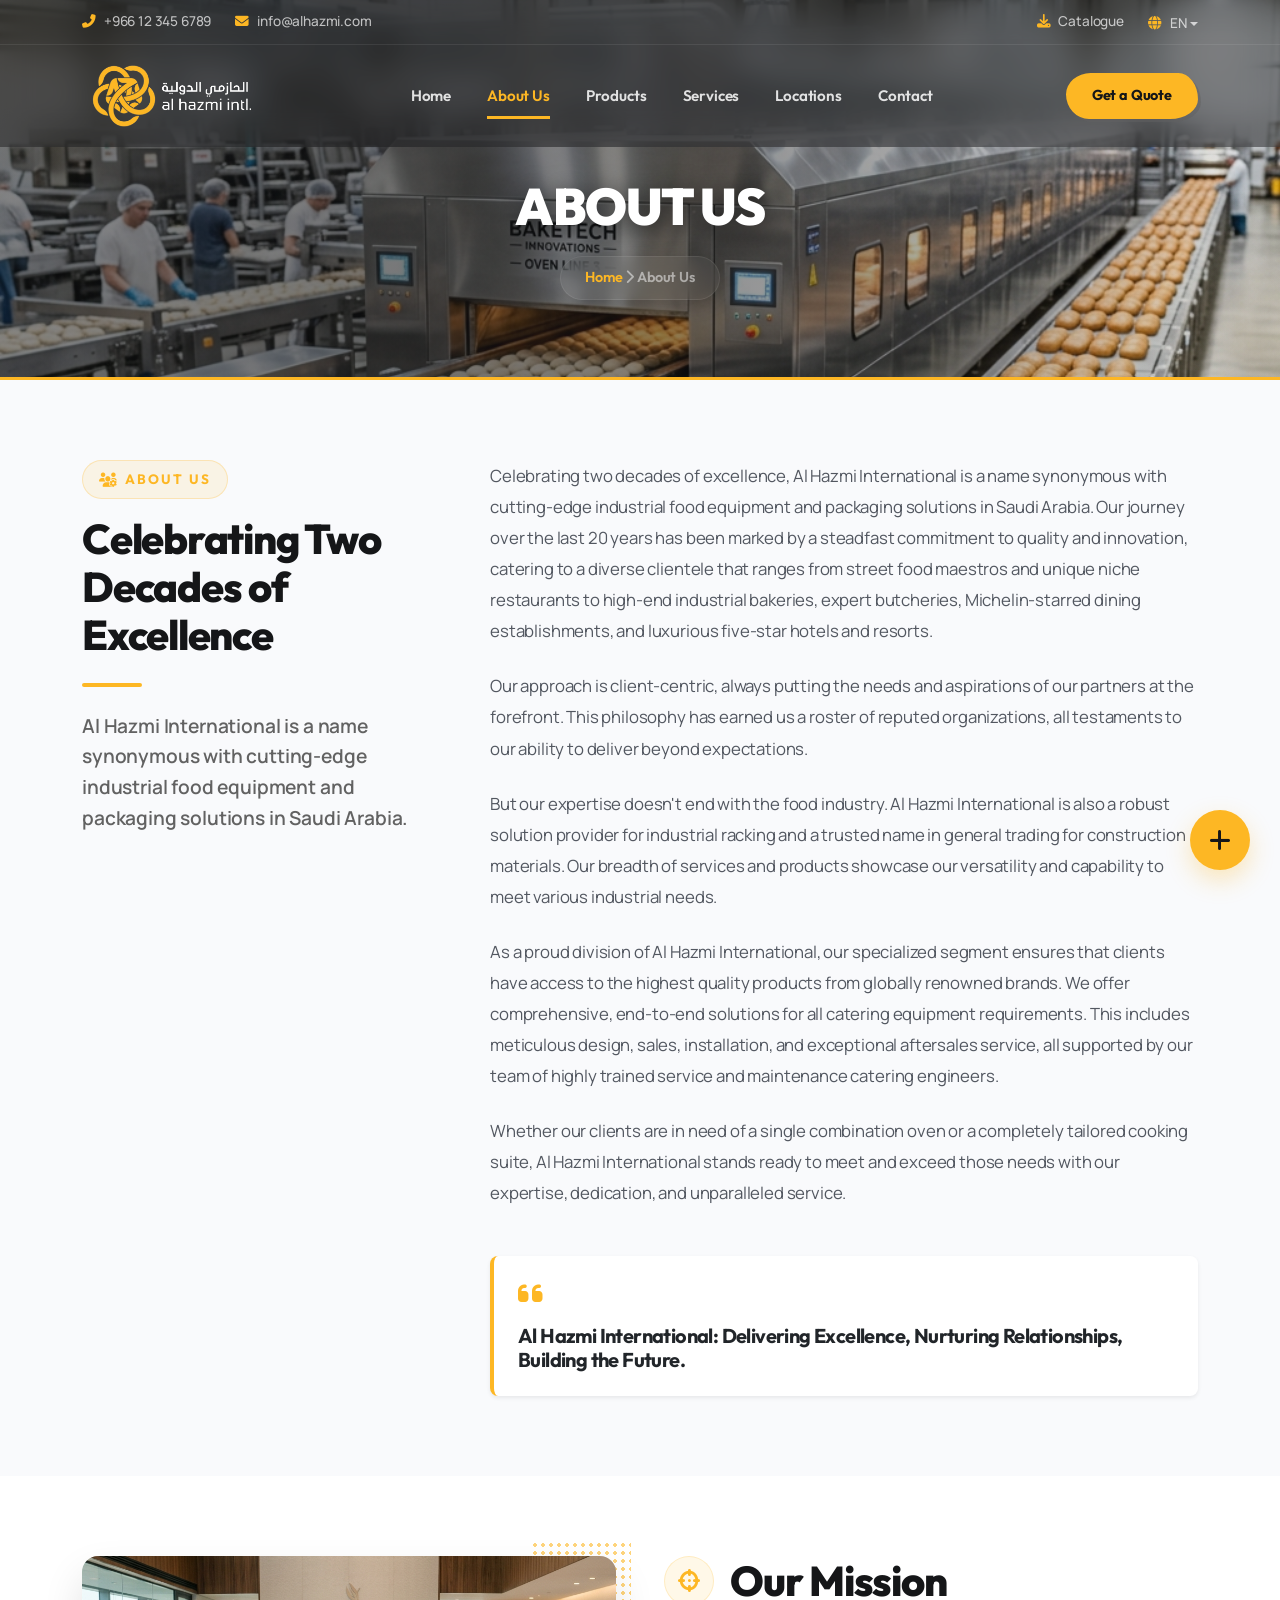
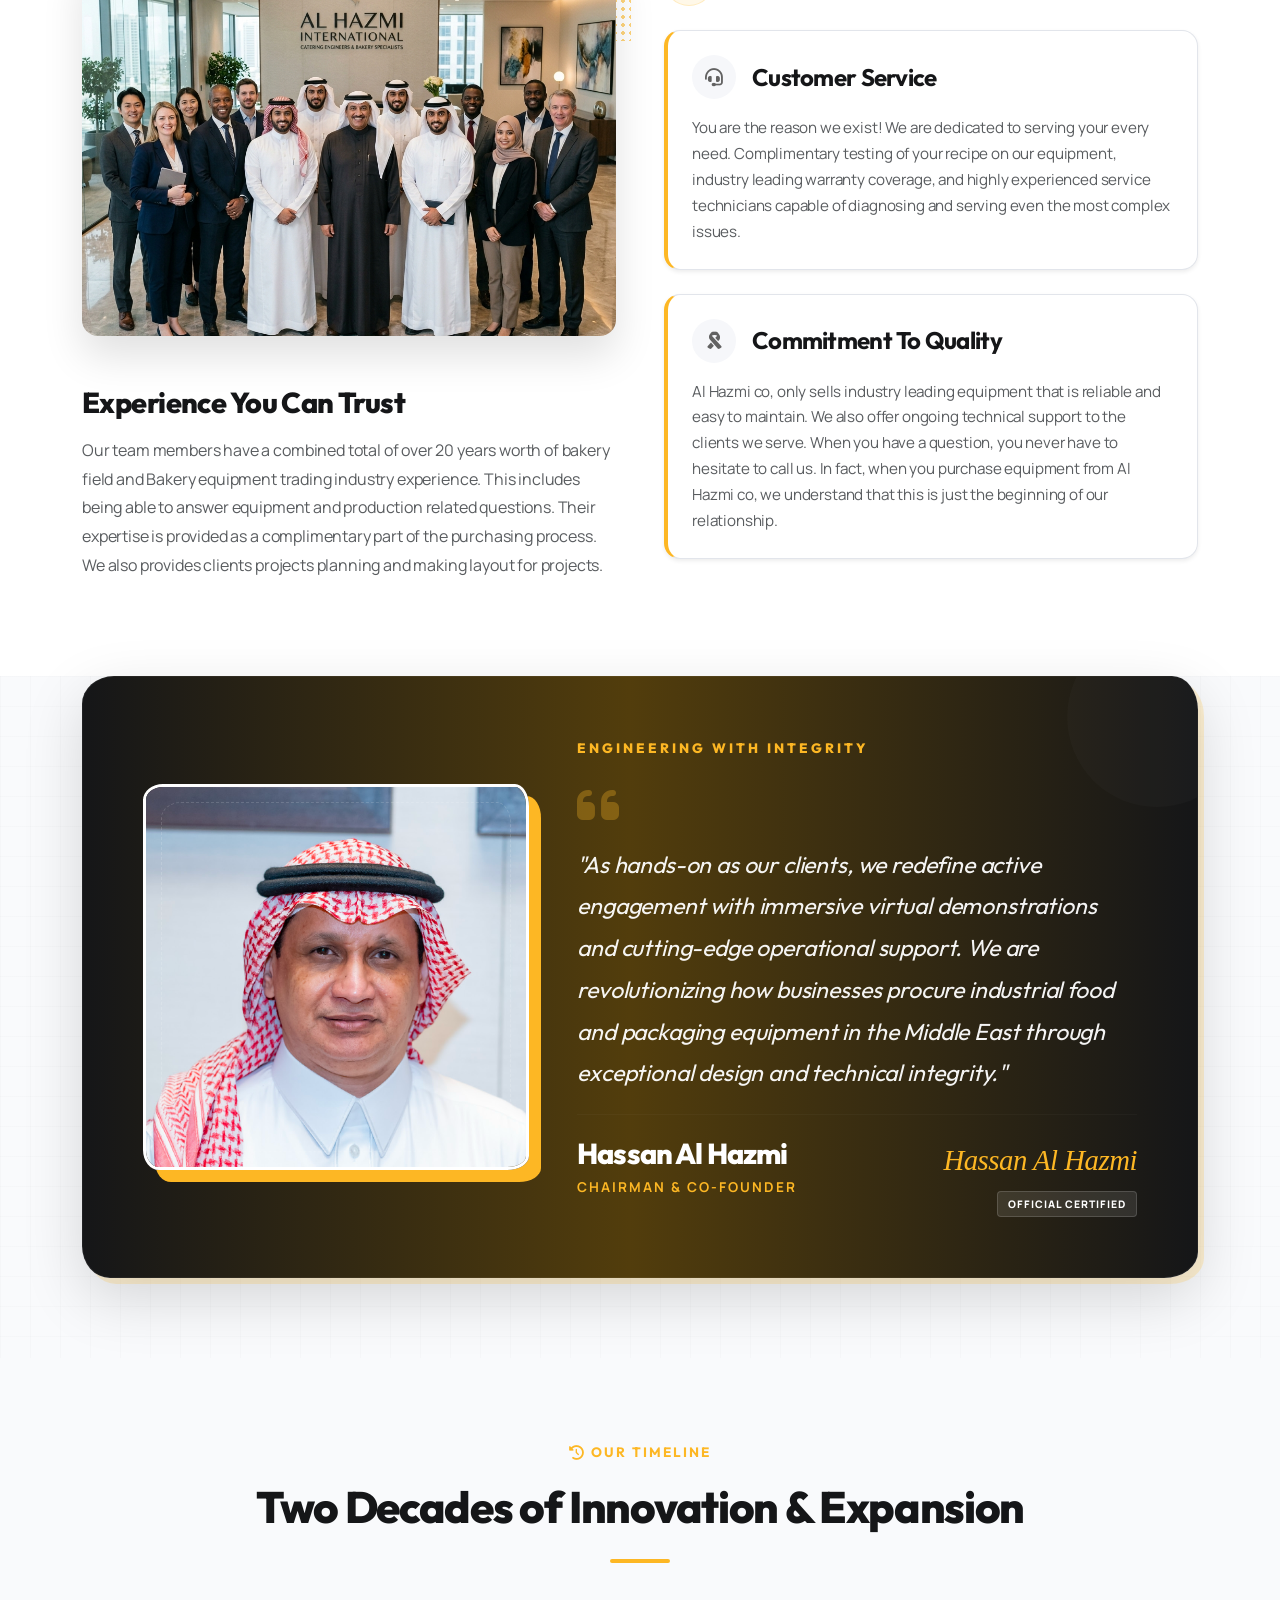
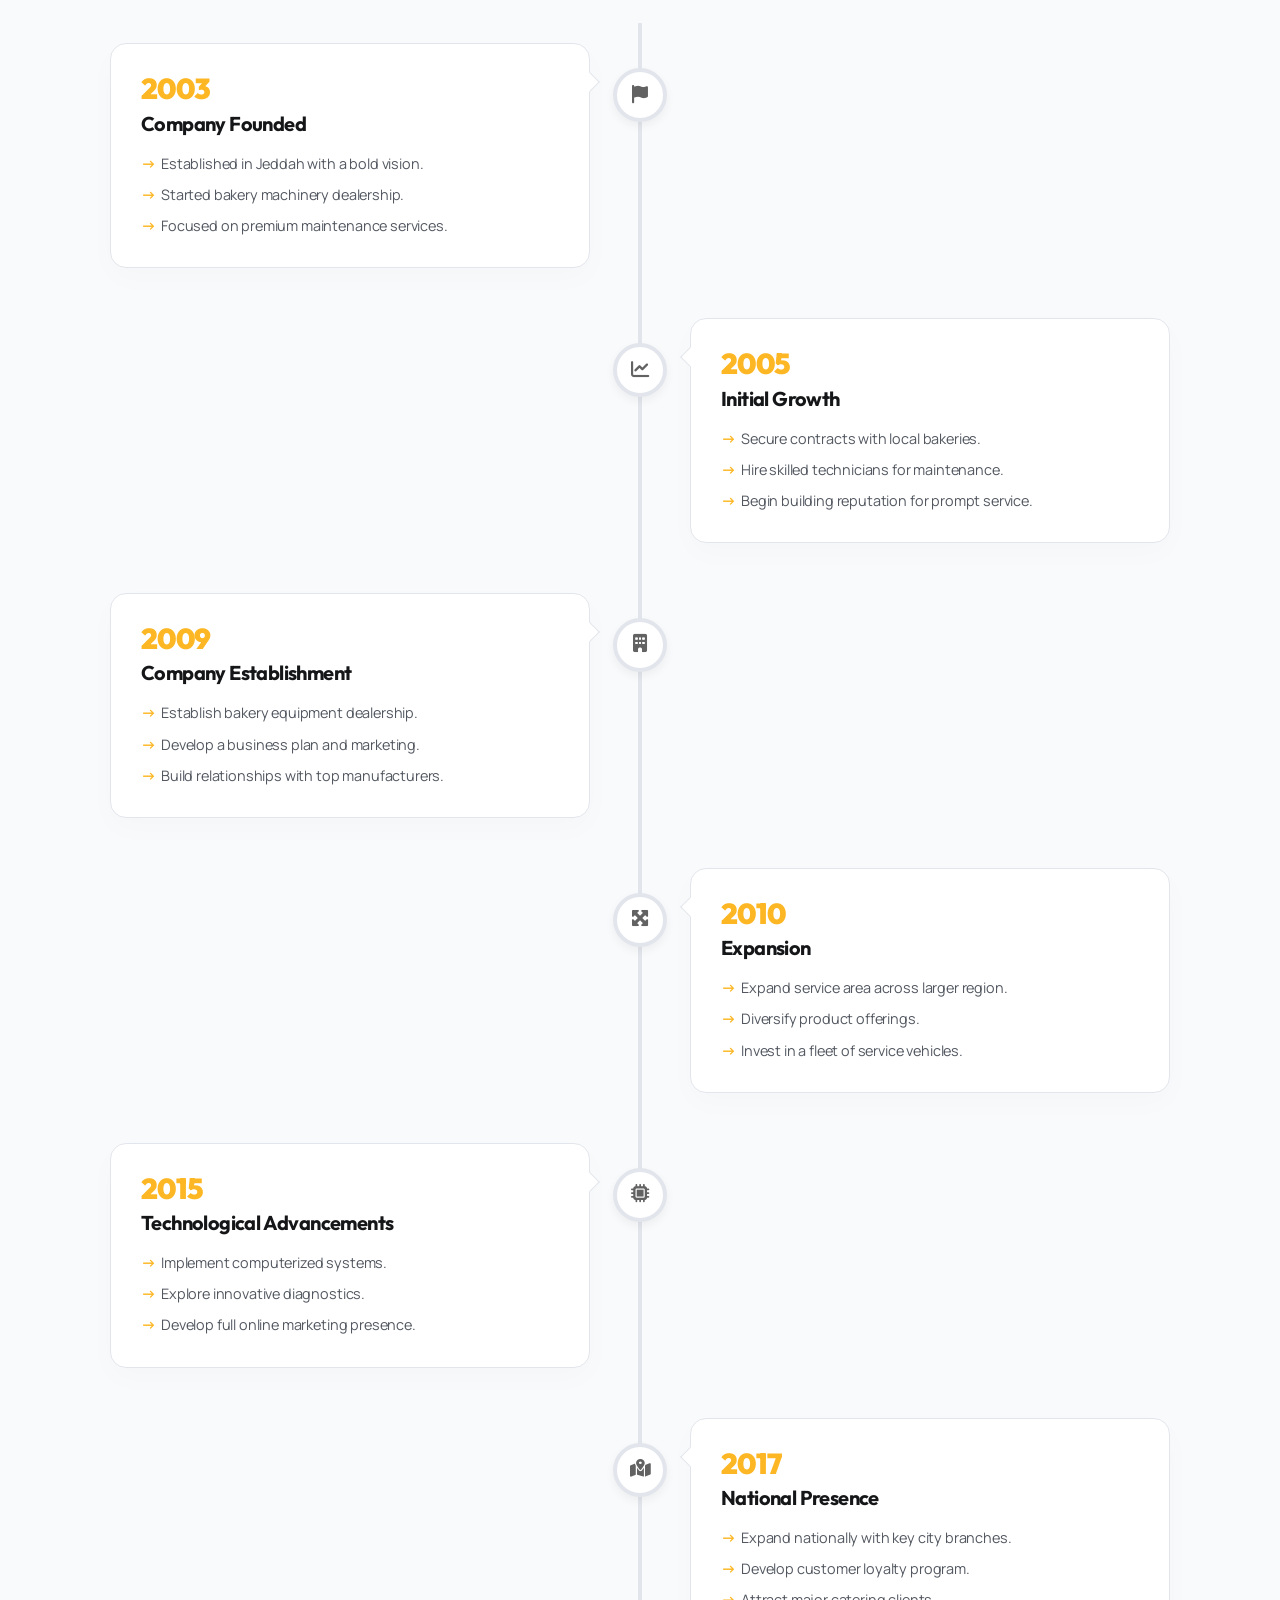
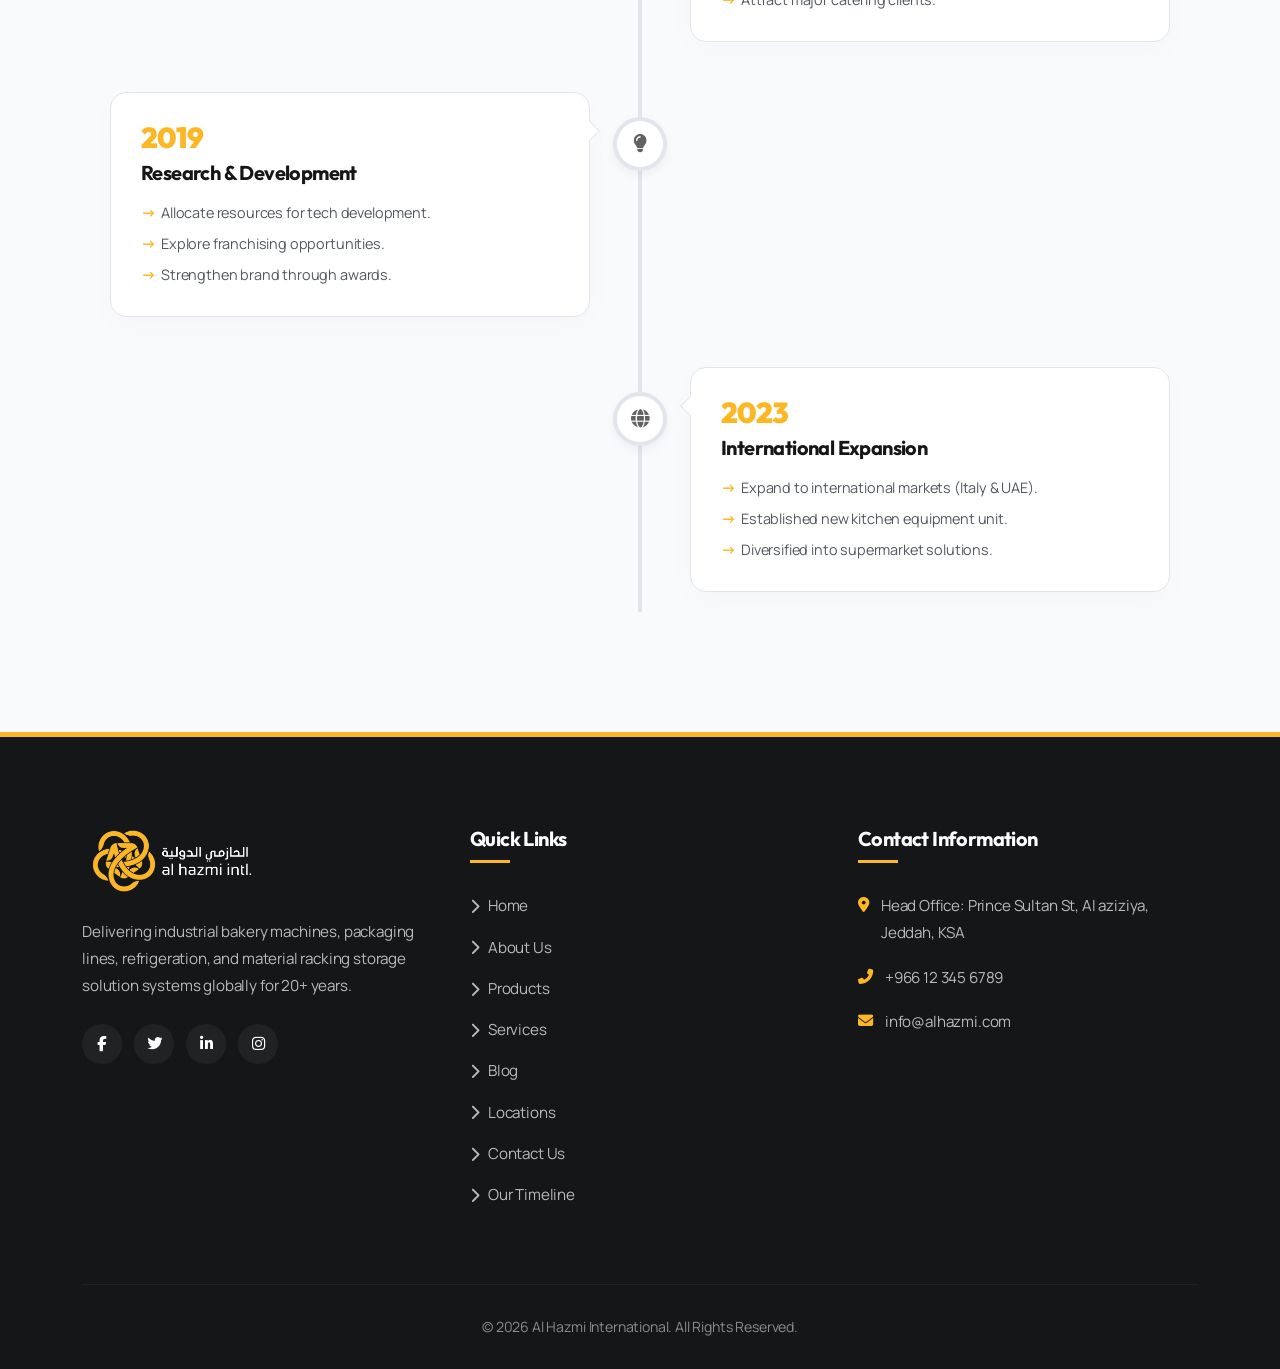
==== commit 30b98df1: "all page supdated" ====
--- a/about.html
+++ b/about.html
@@ -94,7 +94,7 @@
             </li>
           </ul>
           <div>
-            <a href="contact.html" class="btn btn-header-cta">Get a Quote</a>
+            <a href="#" class="btn btn-header-cta" data-bs-toggle="modal" data-bs-target="#quoteModal">Get a Quote</a>
           </div>
         </div>
       </div>
@@ -458,6 +458,7 @@
             <li><a href="about.html"><i class="fas fa-chevron-right fs-10"></i> About Us</a></li>
             <li><a href="products.html"><i class="fas fa-chevron-right fs-10"></i> Products</a></li>
             <li><a href="services.html"><i class="fas fa-chevron-right fs-10"></i> Services</a></li>
+            <li><a href="blog.html"><i class="fas fa-chevron-right fs-10"></i> Blog</a></li>
             <li><a href="locations.html"><i class="fas fa-chevron-right fs-10"></i> Locations</a></li>
             <li><a href="contact.html"><i class="fas fa-chevron-right fs-10"></i> Contact Us</a></li>
             <li><a href="#about-timeline"><i class="fas fa-chevron-right fs-10"></i> Our Timeline</a></li>
@@ -485,10 +486,42 @@
     </div>
   </footer>
 
-  <!-- Floating WhatsApp Action -->
-  <a href="https://wa.me/966123456789" class="whatsapp-floating" target="_blank" rel="noopener noreferrer">
-    <i class="fab fa-whatsapp"></i>
-  </a>
+  <!-- Floating Action Button (FAB) -->
+  <div class="fab-container" id="mainFabContainer">
+    <div class="fab-options">
+      <!-- Profile/Catalog Download Link -->
+      <a href="#" class="fab-btn fab-btn-download" title="Download Profile" download>
+        <i class="fas fa-file-download"></i>
+      </a>
+      <!-- WhatsApp Floating Action -->
+      <a href="https://wa.me/966123456789" class="fab-btn fab-btn-whatsapp" target="_blank" rel="noopener noreferrer" title="Chat on WhatsApp">
+        <i class="fab fa-whatsapp"></i>
+      </a>
+    </div>
+    <!-- Main FAB Trigger -->
+    <button class="fab-trigger" id="fabTriggerBtn" aria-label="Toggle Actions">
+      <i class="fas fa-plus"></i>
+    </button>
+  </div>
+
+  <!-- Floating Action Button Toggle Script -->
+  <script>
+    document.addEventListener('DOMContentLoaded', () => {
+      const fabContainer = document.getElementById('mainFabContainer');
+      const fabTrigger = document.getElementById('fabTriggerBtn');
+      if (fabTrigger && fabContainer) {
+        fabTrigger.addEventListener('click', (e) => {
+          e.stopPropagation();
+          fabContainer.classList.toggle('active');
+        });
+        document.addEventListener('click', (e) => {
+          if (!fabContainer.contains(e.target)) {
+            fabContainer.classList.remove('active');
+          }
+        });
+      }
+    });
+  </script>
 
   <!-- JS Scripts -->
   <!-- Bootstrap Bundle 5.3 JS -->
@@ -537,6 +570,35 @@
 
       // Update vertical timeline progress
       updateTimelineProgress();
+    });
+
+    // Handle Quote Modal Submit
+    document.addEventListener('DOMContentLoaded', () => {
+      const form = document.getElementById('modalQuoteForm');
+      const successMsg = document.getElementById('modalSuccessMsg');
+      
+      if (form) {
+        form.addEventListener('submit', (e) => {
+          e.preventDefault();
+          
+          if (!form.checkValidity()) {
+            e.stopPropagation();
+            form.classList.add('was-validated');
+            return;
+          }
+          
+          form.classList.add('d-none');
+          successMsg.classList.remove('d-none');
+          
+          const modalEl = document.getElementById('quoteModal');
+          modalEl.addEventListener('hidden.bs.modal', () => {
+            form.reset();
+            form.classList.remove('was-validated');
+            form.classList.remove('d-none');
+            successMsg.classList.add('d-none');
+          }, { once: true });
+        });
+      }
     });
 
     // Vertical Timeline Progress Line Fill and Card Highlighting on Scroll
@@ -575,6 +637,104 @@
       });
     }
   </script>
+
+  <!-- Get a Quote Modal -->
+  <div class="modal fade" id="quoteModal" tabindex="-1" aria-labelledby="quoteModalLabel" aria-hidden="true">
+    <div class="modal-dialog modal-dialog-centered modal-lg">
+      <div class="modal-content border-0 rounded-4 overflow-hidden shadow-lg bg-dark text-white">
+        <div class="modal-header border-bottom border-secondary p-4" style="background: #1c1d1f;">
+          <div class="d-flex align-items-center gap-3">
+            <div class="bg-gold p-2 rounded-3 text-dark d-flex align-items-center justify-content-center" style="width: 40px; height: 40px; background-color: var(--accent-gold);">
+              <i class="fas fa-file-invoice-dollar fs-5"></i>
+            </div>
+            <div>
+              <h5 class="modal-title fw-bold font-headings text-white mb-0" id="quoteModalLabel">Request a Custom Quote</h5>
+              <p class="text-white-50 mb-0 small">Tell us about your production requirements</p>
+            </div>
+          </div>
+          <button type="button" class="btn-close btn-close-white" data-bs-dismiss="modal" aria-label="Close"></button>
+        </div>
+        <div class="modal-body p-4 p-md-5" style="background: #151618;">
+          <form id="modalQuoteForm" novalidate>
+            <div class="row g-4">
+              <!-- Full Name -->
+              <div class="col-md-6 text-start">
+                <label for="modalName" class="form-label small fw-semibold text-white-50 text-uppercase" style="letter-spacing: 0.5px;">Full Name *</label>
+                <div class="input-group">
+                  <span class="input-group-text"><i class="fas fa-user"></i></span>
+                  <input type="text" class="form-control" id="modalName" placeholder="John Doe" required>
+                </div>
+              </div>
+              <!-- Business Email -->
+              <div class="col-md-6 text-start">
+                <label for="modalEmail" class="form-label small fw-semibold text-white-50 text-uppercase" style="letter-spacing: 0.5px;">Business Email *</label>
+                <div class="input-group">
+                  <span class="input-group-text"><i class="fas fa-envelope"></i></span>
+                  <input type="email" class="form-control" id="modalEmail" placeholder="name@company.com" required>
+                </div>
+              </div>
+              <!-- Phone -->
+              <div class="col-md-6 text-start">
+                <label for="modalPhone" class="form-label small fw-semibold text-white-50 text-uppercase" style="letter-spacing: 0.5px;">Phone Number *</label>
+                <div class="input-group">
+                  <span class="input-group-text"><i class="fas fa-phone-alt"></i></span>
+                  <input type="tel" class="form-control" id="modalPhone" placeholder="+966 50 000 0000" required>
+                </div>
+              </div>
+              <!-- Company Name -->
+              <div class="col-md-6 text-start">
+                <label for="modalCompany" class="form-label small fw-semibold text-white-50 text-uppercase" style="letter-spacing: 0.5px;">Company Name</label>
+                <div class="input-group">
+                  <span class="input-group-text"><i class="fas fa-building"></i></span>
+                  <input type="text" class="form-control" id="modalCompany" placeholder="Al Hazmi Co.">
+                </div>
+              </div>
+              <!-- Product Category -->
+              <div class="col-md-12 text-start">
+                <label for="modalCategory" class="form-label small fw-semibold text-white-50 text-uppercase" style="letter-spacing: 0.5px;">Interest Category *</label>
+                <div class="input-group">
+                  <span class="input-group-text"><i class="fas fa-th-large"></i></span>
+                  <select class="form-select" id="modalCategory" required>
+                    <option value="" disabled selected>Select category...</option>
+                    <option value="bakery">Bakery Equipment</option>
+                    <option value="pastry">Pastry Equipment</option>
+                    <option value="chocolate">Chocolate Machines</option>
+                    <option value="production">Production Lines</option>
+                    <option value="packaging">Packaging Solutions</option>
+                    <option value="racking">Industrial Racking Solutions</option>
+                    <option value="other">Other Machinery</option>
+                  </select>
+                </div>
+              </div>
+              <!-- Message -->
+              <div class="col-md-12 text-start">
+                <label for="modalMessage" class="form-label small fw-semibold text-white-50 text-uppercase" style="letter-spacing: 0.5px;">Production Requirements / Message</label>
+                <textarea class="form-control" id="modalMessage" rows="4" placeholder="Please describe the machine capacity, target products, and electrical specs..."></textarea>
+              </div>
+            </div>
+            <!-- Submit Button -->
+            <div class="mt-4 pt-2 text-end">
+              <button type="button" class="btn btn-outline-secondary px-4 py-2 me-2 rounded-pill font-headings text-white-50 border-secondary" data-bs-dismiss="modal">Cancel</button>
+              <button type="submit" class="btn btn-header-cta px-4 py-2">Submit Request <i class="fas fa-paper-plane ms-2"></i></button>
+            </div>
+          </form>
+          <!-- Success Message -->
+          <div id="modalSuccessMsg" class="d-none py-5 text-center">
+            <div class="mb-4">
+              <span class="bg-gold rounded-circle d-inline-flex align-items-center justify-content-center" style="width: 80px; height: 80px; box-shadow: 0 0 0 10px rgba(253, 183, 36, 0.15); background-color: var(--accent-gold);">
+                <i class="fas fa-check text-dark fs-1"></i>
+              </span>
+            </div>
+            <h3 class="fw-bold font-headings text-white mb-2">Quote Request Received!</h3>
+            <p class="text-white-50 mx-auto" style="max-width: 480px; line-height: 1.6;">
+              Thank you for requesting a quote. Our engineering sales team will review your requirements and get in touch with a customized proposal within 24 hours.
+            </p>
+            <button type="button" class="btn btn-outline-secondary px-4 py-2 mt-4 rounded-pill font-headings text-white-50 border-secondary" data-bs-dismiss="modal">Close Window</button>
+          </div>
+        </div>
+      </div>
+    </div>
+  </div>
 </body>
 
 </html>
--- a/styles.css
+++ b/styles.css
@@ -356,7 +356,7 @@
   height: 100%;
   background: linear-gradient(90deg, rgba(21, 22, 24, 0.646) 0%, rgba(21, 22, 24, 0.73) 35%, rgba(21, 22, 24, 0.487) 70%, rgba(21, 22, 24, 0.092) 100%);
   z-index: 3;
-  opacity: 0.9;
+  opacity: 0.8;
 }
 
 @keyframes zoomSlow {
@@ -1184,7 +1184,7 @@
 
 .partner-logo-item:hover {
   filter: grayscale(0) opacity(1);
-  transform: scale(1.08) rotate(1deg);
+  /* transform: scale(1.08) rotate(1deg); */
   background-color: var(--white);
   border-color: var(--accent-gold);
   box-shadow: 4px 4px 0px rgba(253, 183, 36, 0.2);
@@ -2635,44 +2635,102 @@
 }
 
 /* --- Floating Elements --- */
-.whatsapp-floating {
+/* --- Floating Action Button (FAB) --- */
+.fab-container {
   position: fixed;
   bottom: 30px;
   right: 30px;
+  z-index: 999;
+  display: flex;
+  flex-direction: column;
+  align-items: center;
+  gap: 15px;
+}
+
+.fab-trigger {
   width: 60px;
   height: 60px;
+  border-radius: 50%;
+  background-color: var(--accent-gold);
+  color: var(--primary-dark);
+  border: none;
+  display: flex;
+  align-items: center;
+  justify-content: center;
+  font-size: 1.5rem;
+  box-shadow: 0 10px 25px rgba(253, 183, 36, 0.3);
+  cursor: pointer;
+  z-index: 1001;
+  transition: transform 0.4s cubic-bezier(0.175, 0.885, 0.32, 1.275), background-color 0.3s ease, box-shadow 0.3s ease;
+}
+
+.fab-trigger:hover {
+  transform: scale(1.05) translateY(-2px);
+  background-color: #f7b11d;
+  box-shadow: 0 15px 30px rgba(253, 183, 36, 0.45);
+}
+
+.fab-container.active .fab-trigger {
+  transform: rotate(135deg);
+  background-color: #e0981b;
+}
+
+.fab-options {
+  display: flex;
+  flex-direction: column;
+  gap: 12px;
+  align-items: center;
+  opacity: 0;
+  pointer-events: none;
+  transform: translateY(20px);
+  transition: all 0.3s cubic-bezier(0.25, 0.8, 0.25, 1);
+  z-index: 1000;
+}
+
+.fab-container.active .fab-options {
+  opacity: 1;
+  pointer-events: auto;
+  transform: translateY(0);
+}
+
+.fab-btn {
+  width: 50px;
+  height: 50px;
+  border-radius: 50%;
+  display: flex;
+  align-items: center;
+  justify-content: center;
+  font-size: 1.3rem;
+  box-shadow: 0 8px 20px rgba(0, 0, 0, 0.15);
+  transition: all 0.3s cubic-bezier(0.175, 0.885, 0.32, 1.275);
+}
+
+.fab-btn:hover {
+  transform: scale(1.1) translateY(-2px);
+}
+
+.fab-btn-whatsapp {
   background-color: #25D366;
-  color: var(--white);
-  border-radius: 50%;
-  display: flex;
-  align-items: center;
-  justify-content: center;
-  font-size: 1.8rem;
-  box-shadow: 0 10px 25px rgba(37, 211, 102, 0.3);
-  z-index: 999;
-  transition: var(--transition-smooth);
-  animation: pulseWhatsapp 2s infinite;
-}
-
-.whatsapp-floating:hover {
-  color: var(--white);
-  transform: scale(1.1) translateY(-3px);
-  box-shadow: 0 15px 30px rgba(37, 211, 102, 0.45);
-}
-
-@keyframes pulseWhatsapp {
-  0% {
-    box-shadow: 0 0 0 0 rgba(37, 211, 102, 0.5);
-  }
-
-  70% {
-    box-shadow: 0 0 0 15px rgba(37, 211, 102, 0);
-  }
-
-  100% {
-    box-shadow: 0 0 0 0 rgba(37, 211, 102, 0);
-  }
-}
+  color: var(--white) !important;
+  box-shadow: 0 8px 20px rgba(37, 211, 102, 0.3);
+}
+
+.fab-btn-whatsapp:hover {
+  box-shadow: 0 12px 25px rgba(37, 211, 102, 0.45);
+}
+
+.fab-btn-download {
+  background-color: var(--primary-dark);
+  color: var(--accent-gold) !important;
+  border: 2px solid var(--accent-gold);
+}
+
+.fab-btn-download:hover {
+  background-color: var(--accent-gold);
+  color: var(--primary-dark) !important;
+  box-shadow: 0 12px 25px rgba(253, 183, 36, 0.35);
+}
+
 
 /* --- Mobile Responsiveness Adjustments --- */
 @media (max-width: 991px) {
@@ -2858,7 +2916,7 @@
 .about-hero-section {
   position: relative;
   background-color: var(--primary-dark);
-  background-image: linear-gradient(135deg, rgba(21, 22, 24, 0.82) 0%, rgba(21, 22, 24, 0.96) 100%), url('assets/images/hero_bakery.png');
+  background-image: url('assets/images/hero_bakery.png');
   background-size: cover;
   background-position: center;
   background-attachment: fixed;
@@ -2899,7 +2957,7 @@
 }
 
 .about-hero-container {
-  margin-top: 80px;
+  margin-top: 100px;
   position: relative;
   z-index: 5;
 }
@@ -2955,6 +3013,8 @@
   background: rgba(253, 183, 36, 0.1);
   border: 1px solid rgba(253, 183, 36, 0.25);
   border-radius: 30px;
+  width: fit-content !important;
+
 }
 
 .about-page-tag-icon {
@@ -3402,17 +3462,60 @@
     font-size: 1.1rem;
     margin-bottom: 10px;
   }
+
+  .product-card {
+    height: 300px;
+  }
+
+  .product-overlay-content {
+    padding: 20px;
+    gap: 8px;
+  }
+
+  .product-overlay-content h3 {
+    font-size: 1.2rem;
+  }
+
+  .inline-video-thumb {
+    width: 75px;
+    height: 42px;
+  }
 }
 
 
 /* Responsive adjustment for sticky sidebar on about page */
 @media (max-width: 991px) {
+  .mission-stack-card {
+    display: block;
+    padding: 20px;
+  }
+
+  .mission-num {
+    font-size: 2rem;
+    margin-bottom: 10px;
+  }
+
   .about-page-headline {
     font-size: 2.2rem;
   }
 
   .about-page-content-wrapper {
     padding-left: 0;
+  }
+
+  .mission-card-icon {
+    width: 45px;
+    height: 45px;
+    font-size: 1rem;
+    margin-bottom: 10px;
+  }
+
+  .mission-cards-stack {
+    padding-left: 20px;
+  }
+
+  .presence-world-wrap {
+    padding: 25px;
   }
 }
 
@@ -3635,7 +3738,7 @@
   box-shadow: 0 10px 30px rgba(253, 183, 36, 0.12) !important;
 }
 
-.filter-search-input:focus ~ .search-icon {
+.filter-search-input:focus~.search-icon {
   transform: translateY(-50%) scale(1.1);
   color: var(--primary-dark);
 }
@@ -4381,4 +4484,63 @@
 
 .custom-specs-accordion .accordion-item:hover {
   border-color: rgba(253, 183, 36, 0.3) !important;
+}
+
+/* --- Get a Quote Modal Styling --- */
+#quoteModal .modal-content {
+  background-color: var(--primary-dark) !important;
+  border: 1px solid rgba(255, 255, 255, 0.1) !important;
+}
+
+#quoteModal .form-control,
+#quoteModal .form-select {
+  background-color: #1e1f22 !important;
+  color: #ffffff !important;
+  border: 1px solid rgba(255, 255, 255, 0.08) !important;
+  border-radius: 8px !important;
+  transition: all 0.3s ease;
+}
+
+#quoteModal .form-control::placeholder {
+  color: rgba(255, 255, 255, 0.3) !important;
+}
+
+#quoteModal .form-control:focus,
+#quoteModal .form-select:focus {
+  border-color: var(--accent-gold) !important;
+  box-shadow: 0 0 0 3px rgba(253, 183, 36, 0.15) !important;
+  background-color: #1e1f22 !important;
+  color: #ffffff !important;
+}
+
+#quoteModal .input-group-text {
+  background-color: #1e1f22 !important;
+  color: rgba(255, 255, 255, 0.5) !important;
+  border: 1px solid rgba(255, 255, 255, 0.08) !important;
+  border-right: none !important;
+  border-radius: 8px 0 0 8px !important;
+}
+
+#quoteModal .form-control {
+  border-top-left-radius: 0 !important;
+  border-bottom-left-radius: 0 !important;
+}
+
+#quoteModal .form-select {
+  border-top-left-radius: 0 !important;
+  border-bottom-left-radius: 0 !important;
+}
+
+#quoteModal .btn-close-white {
+  filter: invert(1) grayscale(100%) brightness(200%);
+  opacity: 0.8;
+}
+
+#quoteModal .btn-close-white:hover {
+  opacity: 1;
+}
+
+#quoteModal .form-select option {
+  background-color: #1e1f22 !important;
+  color: #ffffff !important;
 }
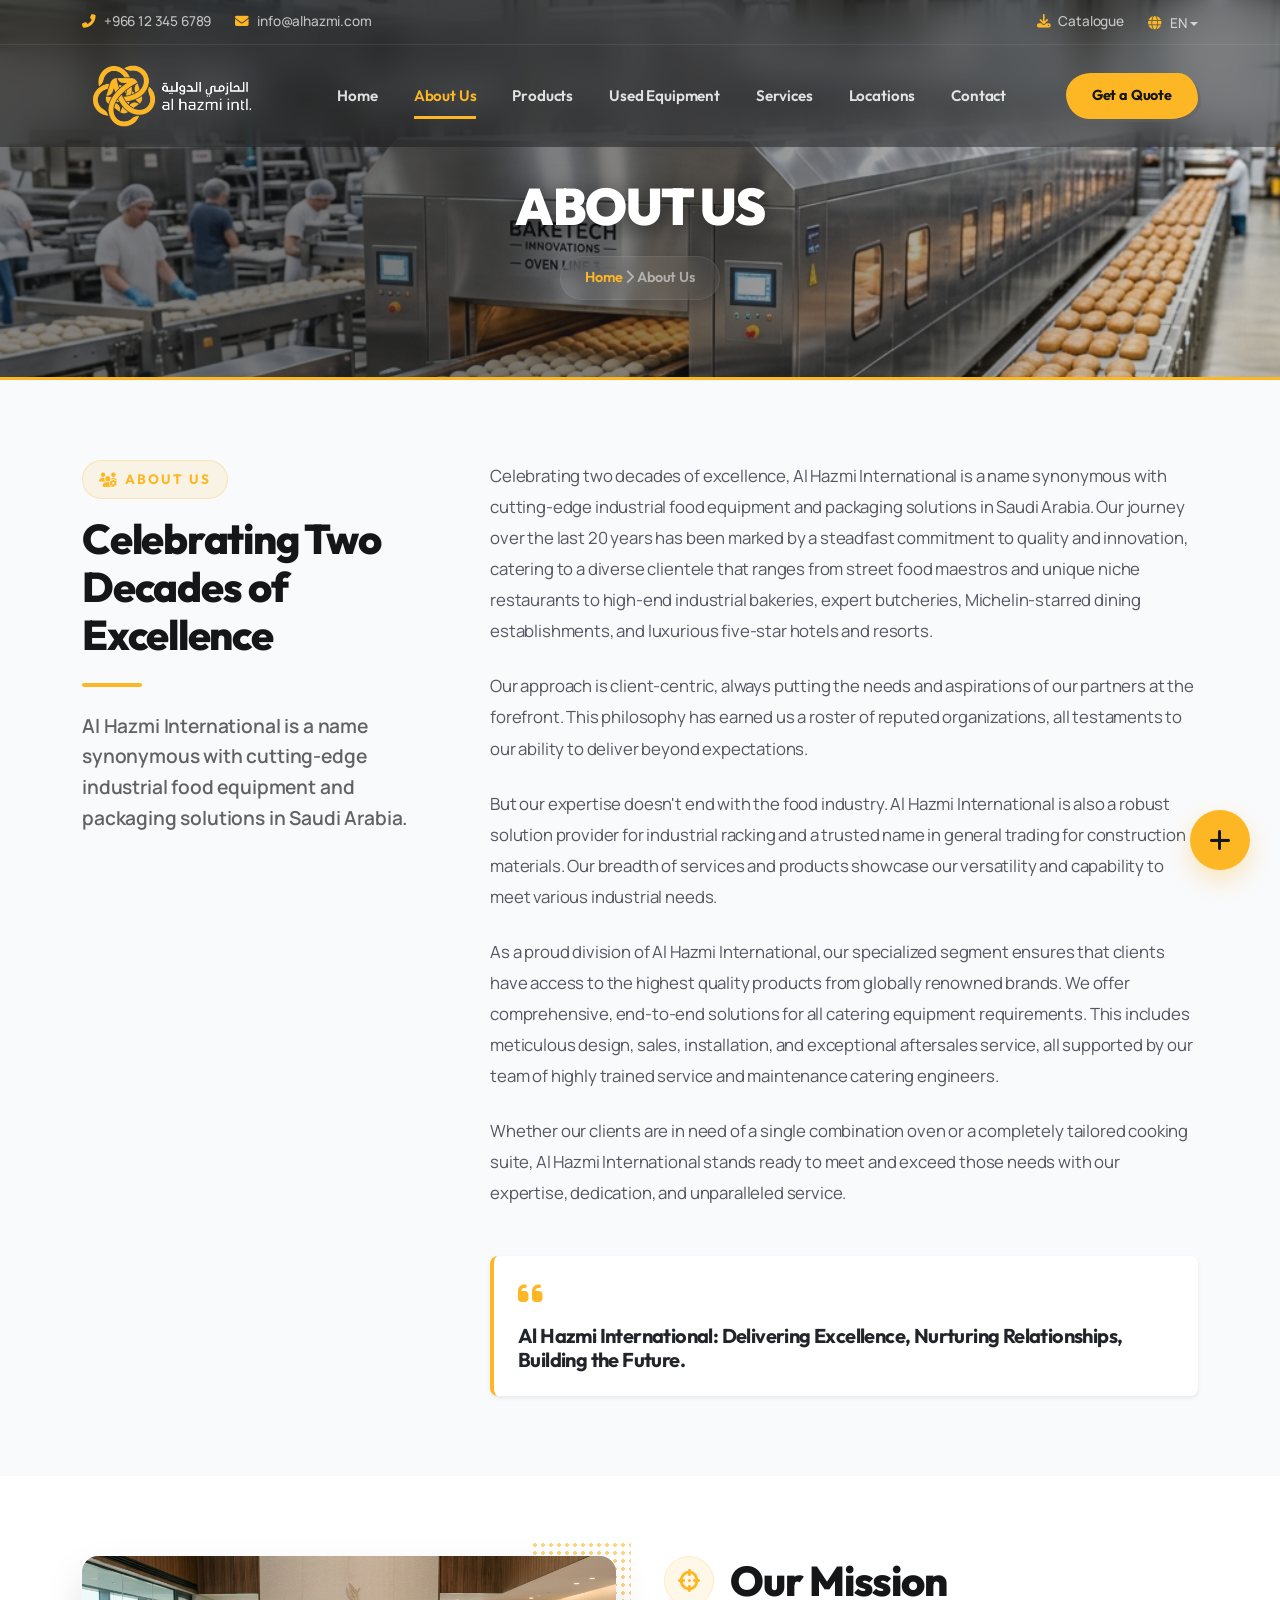
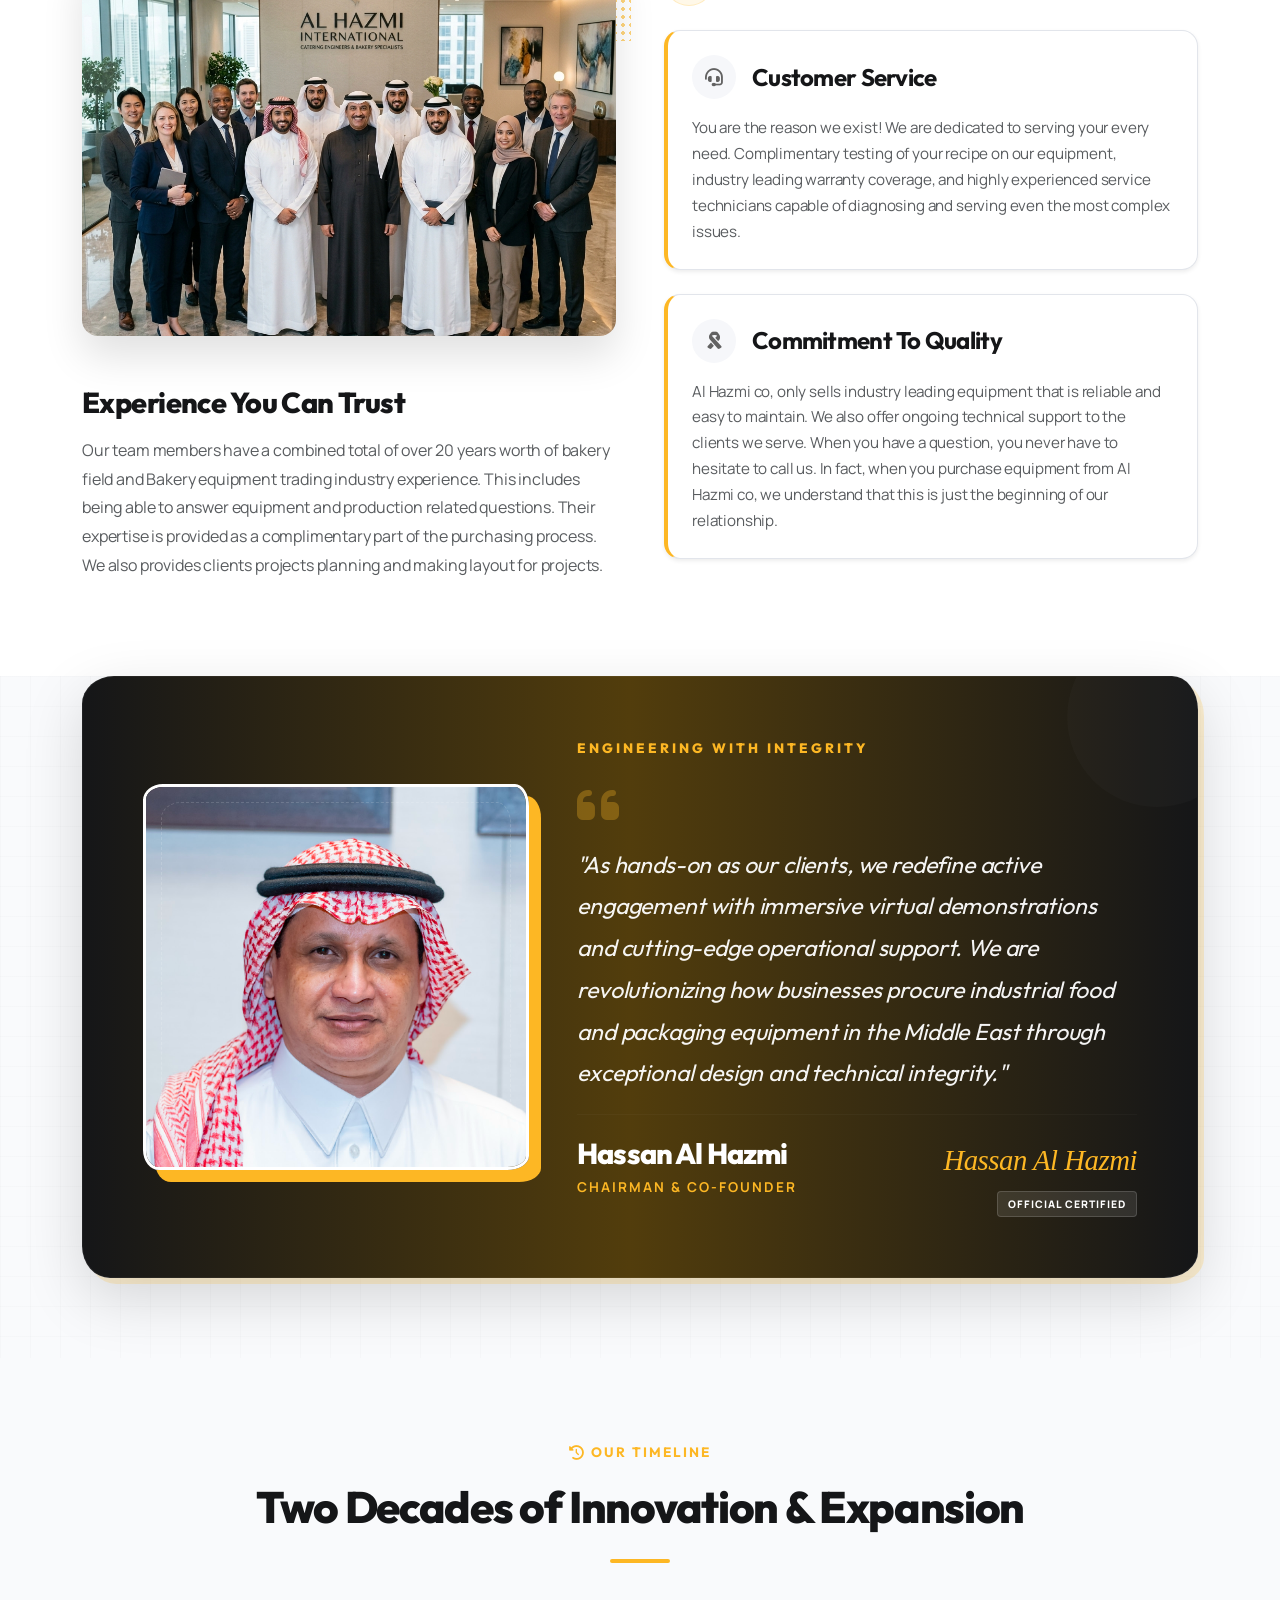
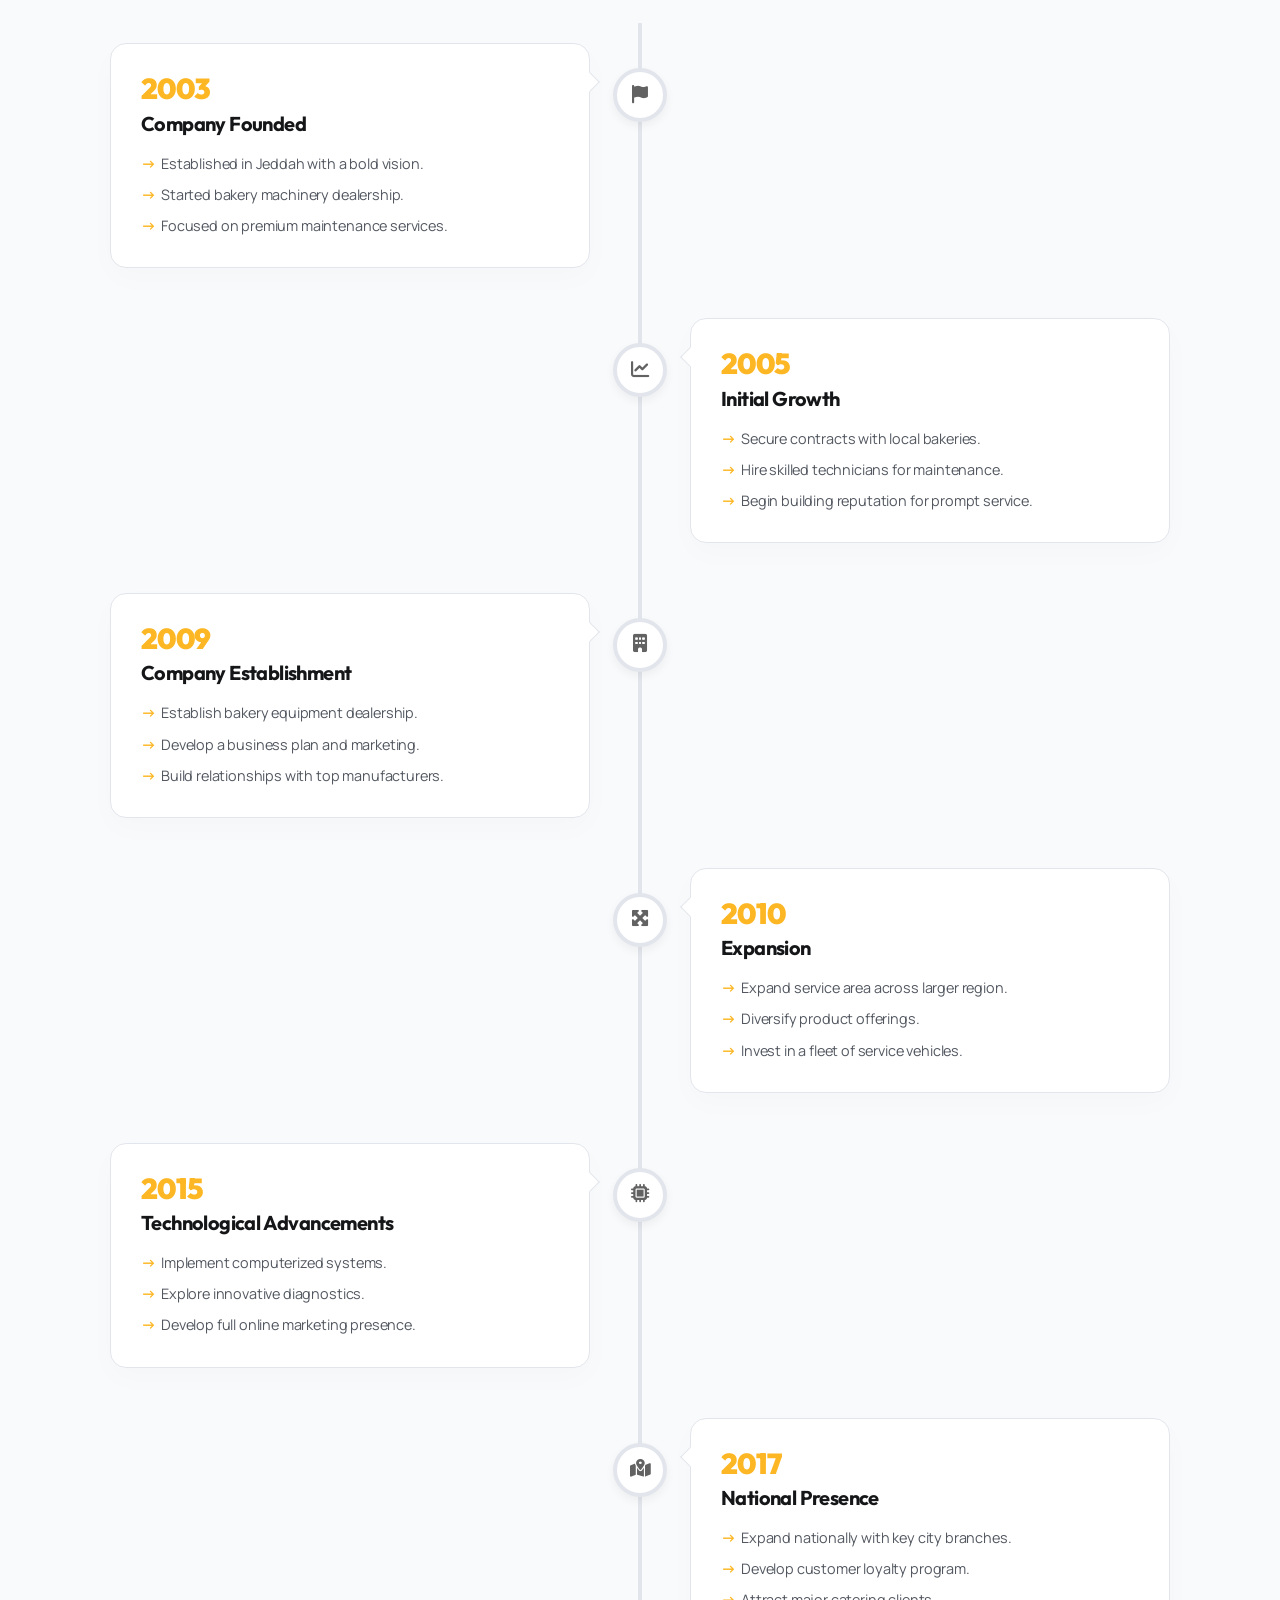
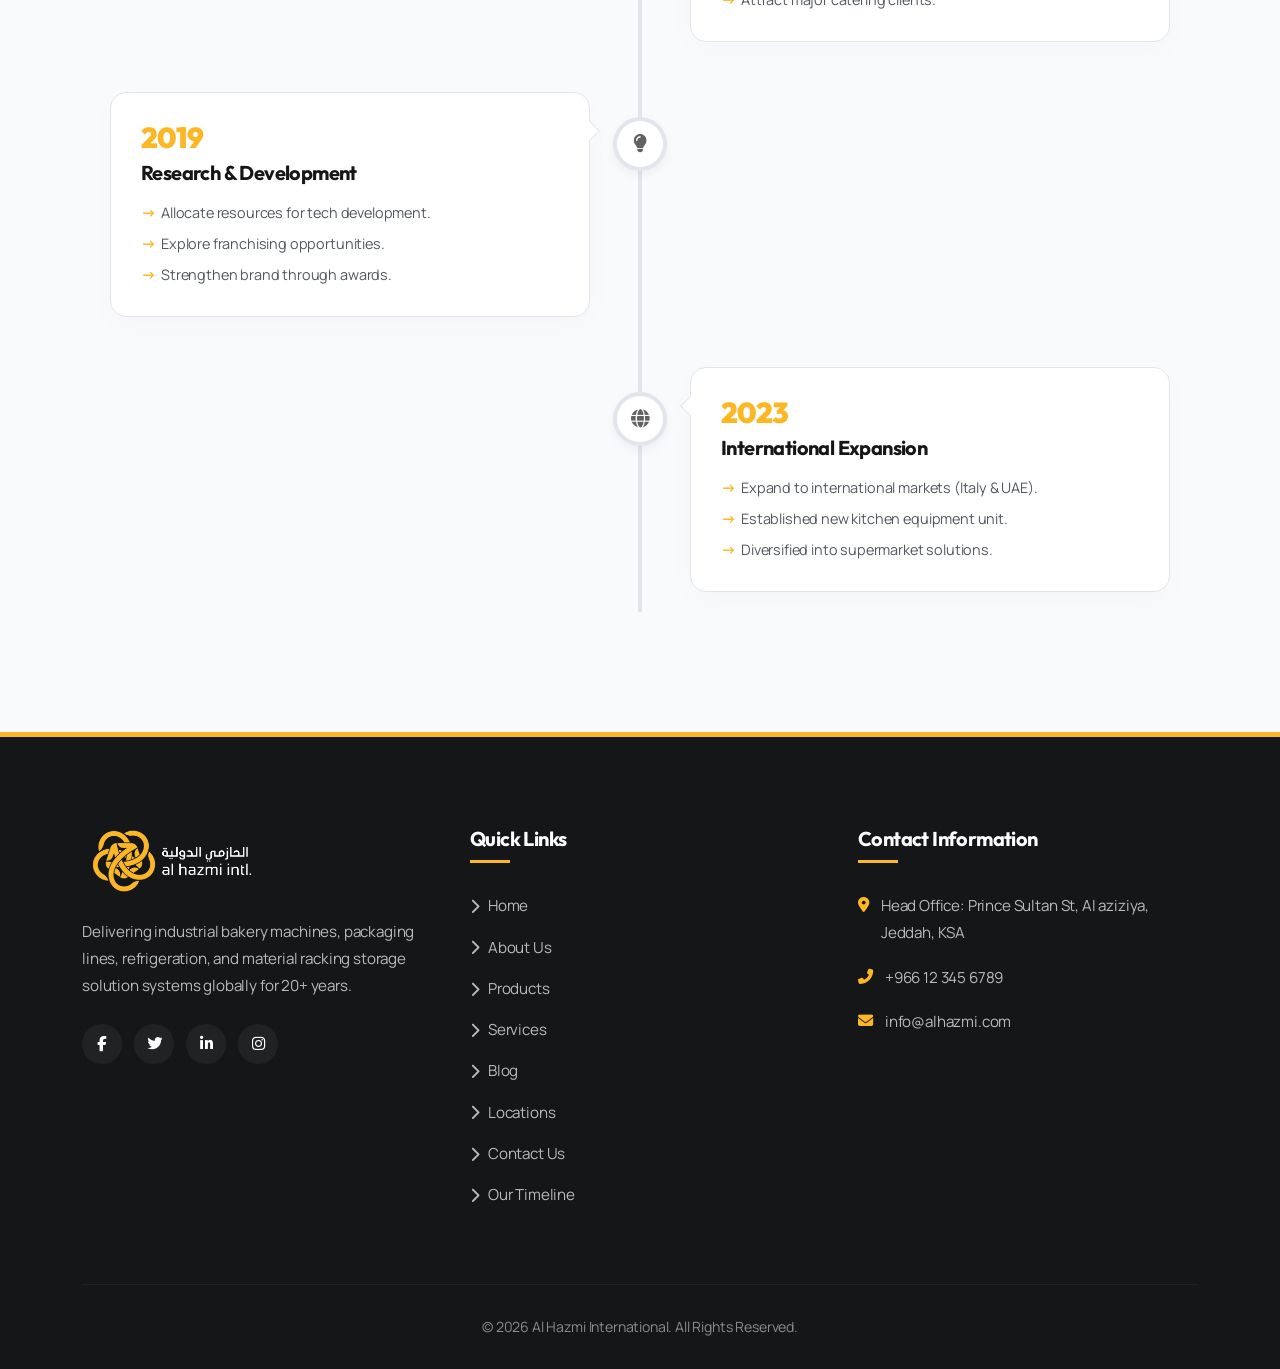
==== commit 74777dd9: "design updates" ====
--- a/about.html
+++ b/about.html
@@ -81,6 +81,9 @@
             </li>
             <li class="nav-item">
               <a class="nav-link" href="products.html">Products</a>
+            </li>
+            <li class="nav-item">
+              <a class="nav-link" href="used-equipment.html">Used Equipment</a>
             </li>
             <li class="nav-item">
               <a class="nav-link" href="services.html">Services</a>
@@ -696,13 +699,15 @@
                   <span class="input-group-text"><i class="fas fa-th-large"></i></span>
                   <select class="form-select" id="modalCategory" required>
                     <option value="" disabled selected>Select category...</option>
+                    <option value="industrial_line">Industrial Line</option>
                     <option value="bakery">Bakery Equipment</option>
                     <option value="pastry">Pastry Equipment</option>
-                    <option value="chocolate">Chocolate Machines</option>
-                    <option value="production">Production Lines</option>
-                    <option value="packaging">Packaging Solutions</option>
-                    <option value="racking">Industrial Racking Solutions</option>
-                    <option value="other">Other Machinery</option>
+                    <option value="chocolate">Chocolate Machine</option>
+                    <option value="kitchen">Kitchen Equipment</option>
+                    <option value="packing_machine">Packing Machine</option>
+                    <option value="packaging_materials">Packaging Materials</option>
+                    <option value="supermarket">Supermarket solution</option>
+                    <option value="used_machine">Used Machine</option>
                   </select>
                 </div>
               </div>
--- a/styles.css
+++ b/styles.css
@@ -4543,4 +4543,447 @@
 #quoteModal .form-select option {
   background-color: #1e1f22 !important;
   color: #ffffff !important;
+}
+
+/* --- Used Product Section Styles --- */
+.used-products-section {
+  background-color: var(--bg-light-alt);
+  position: relative;
+  overflow: hidden;
+}
+
+.used-filter-container {
+  display: flex;
+  justify-content: center;
+  gap: 15px;
+  margin-bottom: 45px;
+  flex-wrap: wrap;
+}
+
+.used-filter-btn {
+  font-family: var(--font-headings);
+  font-weight: 700;
+  font-size: 0.9rem;
+  padding: 10px 24px;
+  border-radius: 50px;
+  background-color: var(--white);
+  border: 1.5px solid var(--border-color);
+  color: var(--primary-slate);
+  cursor: pointer;
+  transition: var(--transition-smooth);
+}
+
+.used-filter-btn:hover {
+  border-color: var(--accent-gold);
+  color: var(--primary-dark);
+}
+
+.used-filter-btn.active {
+  background-color: var(--primary-dark);
+  color: var(--accent-gold);
+  border-color: var(--primary-dark);
+  box-shadow: 0 10px 20px rgba(21, 22, 24, 0.15);
+}
+
+.used-product-card {
+  background-color: var(--white);
+  border-radius: 20px;
+  overflow: hidden;
+  border: 1px solid var(--border-color);
+  box-shadow: 0 5px 15px rgba(21, 22, 24, 0.02);
+  transition: var(--transition-elastic);
+  height: 100%;
+  display: flex;
+  flex-direction: column;
+}
+
+.used-product-card:hover {
+  transform: translateY(-8px);
+  border-color: var(--accent-gold);
+  box-shadow: 0 20px 40px rgba(21, 22, 24, 0.08);
+}
+
+.used-img-wrap {
+  position: relative;
+  height: 220px;
+  overflow: hidden;
+  width: 100%;
+  background-color: #f0f0f0;
+}
+
+.used-img-wrap img {
+  width: 100%;
+  height: 100%;
+  object-fit: cover;
+  transition: var(--transition-smooth);
+}
+
+.used-product-card:hover .used-img-wrap img {
+  transform: scale(1.06);
+}
+
+.used-badge-condition {
+  position: absolute;
+  top: 15px;
+  left: 15px;
+  padding: 6px 14px;
+  border-radius: 50px;
+  font-family: var(--font-headings);
+  font-weight: 800;
+  font-size: 0.72rem;
+  letter-spacing: 0.5px;
+  z-index: 5;
+  text-transform: uppercase;
+  box-shadow: 0 4px 10px rgba(0, 0, 0, 0.1);
+}
+
+/* Different condition colors */
+.used-badge-condition.refurbished {
+  background-color: #0d6efd;
+  color: #ffffff;
+}
+
+.used-badge-condition.likenew {
+  background-color: #198754;
+  color: #ffffff;
+}
+
+.used-badge-condition.excellent {
+  background-color: var(--accent-gold);
+  color: var(--primary-dark);
+}
+
+.used-badge-warranty {
+  position: absolute;
+  top: 15px;
+  right: 15px;
+  background-color: rgba(21, 22, 24, 0.85);
+  backdrop-filter: blur(8px);
+  -webkit-backdrop-filter: blur(8px);
+  color: var(--white);
+  border: 1px solid rgba(255, 255, 255, 0.15);
+  padding: 6px 14px;
+  border-radius: 50px;
+  font-family: var(--font-headings);
+  font-weight: 700;
+  font-size: 0.72rem;
+  z-index: 5;
+  letter-spacing: 0.5px;
+  box-shadow: 0 4px 10px rgba(0, 0, 0, 0.1);
+}
+
+.used-card-body {
+  padding: 24px;
+  display: flex;
+  flex-direction: column;
+  flex-grow: 1;
+  text-align: left;
+}
+
+.used-brand-tag {
+  font-family: var(--font-headings);
+  font-weight: 800;
+  font-size: 0.75rem;
+  color: var(--primary-slate);
+  letter-spacing: 1px;
+  text-transform: uppercase;
+  margin-bottom: 8px;
+}
+
+.used-card-title {
+  font-size: 1.25rem;
+  font-weight: 800;
+  color: var(--primary-dark);
+  margin-bottom: 15px;
+  line-height: 1.3;
+}
+
+.used-specs-list {
+  list-style: none;
+  padding: 0;
+  margin: 0 0 20px 0;
+  display: flex;
+  flex-direction: column;
+  gap: 8px;
+  border-top: 1px solid var(--border-color);
+  border-bottom: 1px solid var(--border-color);
+  padding: 12px 0;
+}
+
+.used-spec-item {
+  display: flex;
+  justify-content: space-between;
+  font-size: 0.85rem;
+}
+
+.used-spec-label {
+  color: var(--primary-slate);
+  font-weight: 500;
+}
+
+.used-spec-value {
+  color: var(--primary-dark);
+  font-weight: 700;
+}
+
+.used-card-footer {
+  margin-top: auto;
+  display: flex;
+  gap: 10px;
+}
+
+.btn-used-inquire {
+  flex-grow: 1;
+  font-family: var(--font-headings);
+  font-weight: 800;
+  font-size: 0.85rem;
+  padding: 11px;
+  border-radius: 50px;
+  transition: var(--transition-fast);
+  text-align: center;
+}
+
+.btn-used-inquire.btn-primary-dark {
+  background-color: var(--primary-dark);
+  color: var(--white);
+  border: 1.5px solid var(--primary-dark);
+}
+
+.btn-used-inquire.btn-primary-dark:hover {
+  background-color: var(--accent-gold);
+  color: var(--primary-dark);
+  border-color: var(--accent-gold);
+}
+
+.btn-used-inquire.btn-outline-gold {
+  border: 1.5px solid var(--border-color);
+  color: var(--primary-dark);
+  background-color: transparent;
+}
+
+.btn-used-inquire.btn-outline-gold:hover {
+  border-color: var(--accent-gold);
+  background-color: rgba(253, 183, 36, 0.05);
+  color: var(--accent-gold);
+}
+
+/* Animation classes for filtering */
+.used-product-col {
+  transition: opacity 0.4s ease, transform 0.4s ease;
+}
+
+.used-product-col.fade-out {
+  opacity: 0;
+  transform: scale(0.9);
+}
+
+/* --- Service Request Section Styles --- */
+.service-request-section {
+  background-color: var(--primary-dark);
+  color: var(--white);
+  border-top: 1px solid rgba(255, 255, 255, 0.05);
+  border-bottom: 1px solid rgba(255, 255, 255, 0.05);
+}
+
+.service-benefits-list {
+  list-style: none;
+  padding-left: 0;
+  margin-top: 30px;
+  margin-bottom: 35px;
+}
+
+.service-benefit-item {
+  display: flex;
+  align-items: flex-start;
+  gap: 15px;
+  margin-bottom: 25px;
+}
+
+.service-benefit-icon-wrap {
+  width: 45px;
+  height: 45px;
+  border-radius: 12px;
+  background-color: rgba(253, 183, 36, 0.1);
+  border: 1px solid rgba(253, 183, 36, 0.2);
+  color: var(--accent-gold);
+  display: flex;
+  align-items: center;
+  justify-content: center;
+  flex-shrink: 0;
+  font-size: 1.1rem;
+  transition: var(--transition-elastic);
+}
+
+.service-benefit-item:hover .service-benefit-icon-wrap {
+  transform: scale(1.1) rotate(5deg);
+  background-color: var(--accent-gold);
+  color: var(--primary-dark);
+}
+
+.service-benefit-title {
+  font-family: var(--font-headings);
+  font-weight: 700;
+  font-size: 1.05rem;
+  margin-bottom: 4px;
+  color: var(--white);
+}
+
+.service-benefit-desc {
+  font-size: 0.9rem;
+  color: rgba(255, 255, 255, 0.6);
+  line-height: 1.5;
+}
+
+.service-hotline-box {
+  background: rgba(255, 255, 255, 0.03);
+  border: 1px solid rgba(255, 255, 255, 0.08);
+  border-radius: 20px;
+  padding: 25px;
+  margin-top: 35px;
+  transition: var(--transition-smooth);
+}
+
+.service-hotline-box:hover {
+  background: rgba(255, 255, 255, 0.05);
+  border-color: rgba(253, 183, 36, 0.2);
+}
+
+.service-hotline-link {
+  font-family: var(--font-headings);
+  font-size: 1.6rem;
+  font-weight: 800;
+  color: var(--accent-gold);
+  transition: var(--transition-fast);
+  display: inline-block;
+  margin-top: 5px;
+}
+
+.service-hotline-link:hover {
+  color: var(--white);
+  transform: translateY(-2px);
+}
+
+/* Service Request Form Styles */
+.service-form-wrap {
+  background-color: rgba(255, 255, 255, 0.02);
+  backdrop-filter: blur(10px);
+  -webkit-backdrop-filter: blur(10px);
+  border-radius: 30px;
+  padding: 45px;
+  border: 1px solid rgba(255, 255, 255, 0.08);
+  transition: var(--transition-elastic);
+}
+
+.service-form-wrap:hover {
+  box-shadow: 0 30px 60px rgba(0, 0, 0, 0.3);
+  border-color: rgba(253, 183, 36, 0.15);
+}
+
+.service-form-group {
+  position: relative;
+  margin-bottom: 25px;
+}
+
+.service-form-label {
+  position: absolute;
+  top: -10px;
+  left: 15px;
+  background-color: #151618;
+  padding: 0 8px;
+  font-size: 0.8rem;
+  font-weight: 800;
+  color: rgba(255, 255, 255, 0.5);
+  letter-spacing: 0.5px;
+  z-index: 5;
+  transition: var(--transition-fast);
+}
+
+.service-form-control {
+  width: 100%;
+  height: 54px;
+  background-color: transparent;
+  border: 1.5px solid rgba(255, 255, 255, 0.12);
+  border-radius: 12px;
+  padding: 15px 20px;
+  font-size: 0.95rem;
+  color: var(--white);
+  font-family: var(--font-body);
+  transition: var(--transition-elastic);
+}
+
+.service-form-control:focus {
+  outline: none;
+  border-color: var(--accent-gold);
+  box-shadow: 0 0 15px rgba(253, 183, 36, 0.15);
+  background-color: rgba(255, 255, 255, 0.02);
+}
+
+.service-form-control:focus + .service-form-label {
+  color: var(--accent-gold);
+}
+
+textarea.service-form-control {
+  height: auto;
+  min-height: 120px;
+  resize: none;
+}
+
+select.service-form-control {
+  appearance: none;
+  -webkit-appearance: none;
+  -moz-appearance: none;
+  background-image: url("data:image/svg+xml;charset=utf-8,%3Csvg xmlns='http://www.w3.org/2000/svg' viewBox='0 0 16 16'%3E%3Cpath fill='none' stroke='%23fdb724' stroke-linecap='round' stroke-linejoin='round' stroke-width='2' d='m2 5 6 6 6-6'/%3E%3C/svg%3E");
+  background-repeat: no-repeat;
+  background-position: right 20px center;
+  background-size: 14px 10px;
+  padding-right: 40px !important;
+}
+
+select.service-form-control option {
+  background-color: #151618 !important;
+  color: #ffffff !important;
+}
+
+.service-form-control:invalid {
+  box-shadow: none;
+}
+
+.was-validated .service-form-control:invalid {
+  border-color: #dc3545;
+}
+
+.was-validated .service-form-control:valid {
+  border-color: #198754;
+}
+
+.btn-service-submit {
+  background-color: var(--accent-gold);
+  color: var(--primary-dark);
+  border: 2px solid var(--accent-gold);
+  font-family: var(--font-headings);
+  font-weight: 800;
+  font-size: 0.95rem;
+  padding: 16px 45px;
+  border-radius: 30px;
+  transition: var(--transition-elastic);
+  display: inline-flex;
+  align-items: center;
+  justify-content: center;
+  gap: 10px;
+}
+
+.btn-service-submit:hover {
+  background-color: var(--white);
+  color: var(--primary-dark);
+  border-color: var(--white);
+  transform: translateY(-3px);
+  box-shadow: 0 10px 20px rgba(255, 255, 255, 0.1);
+}
+
+.btn-service-submit i {
+  transition: transform 0.3s ease;
+}
+
+.btn-service-submit:hover i {
+  transform: translate(3px, -3px);
 }
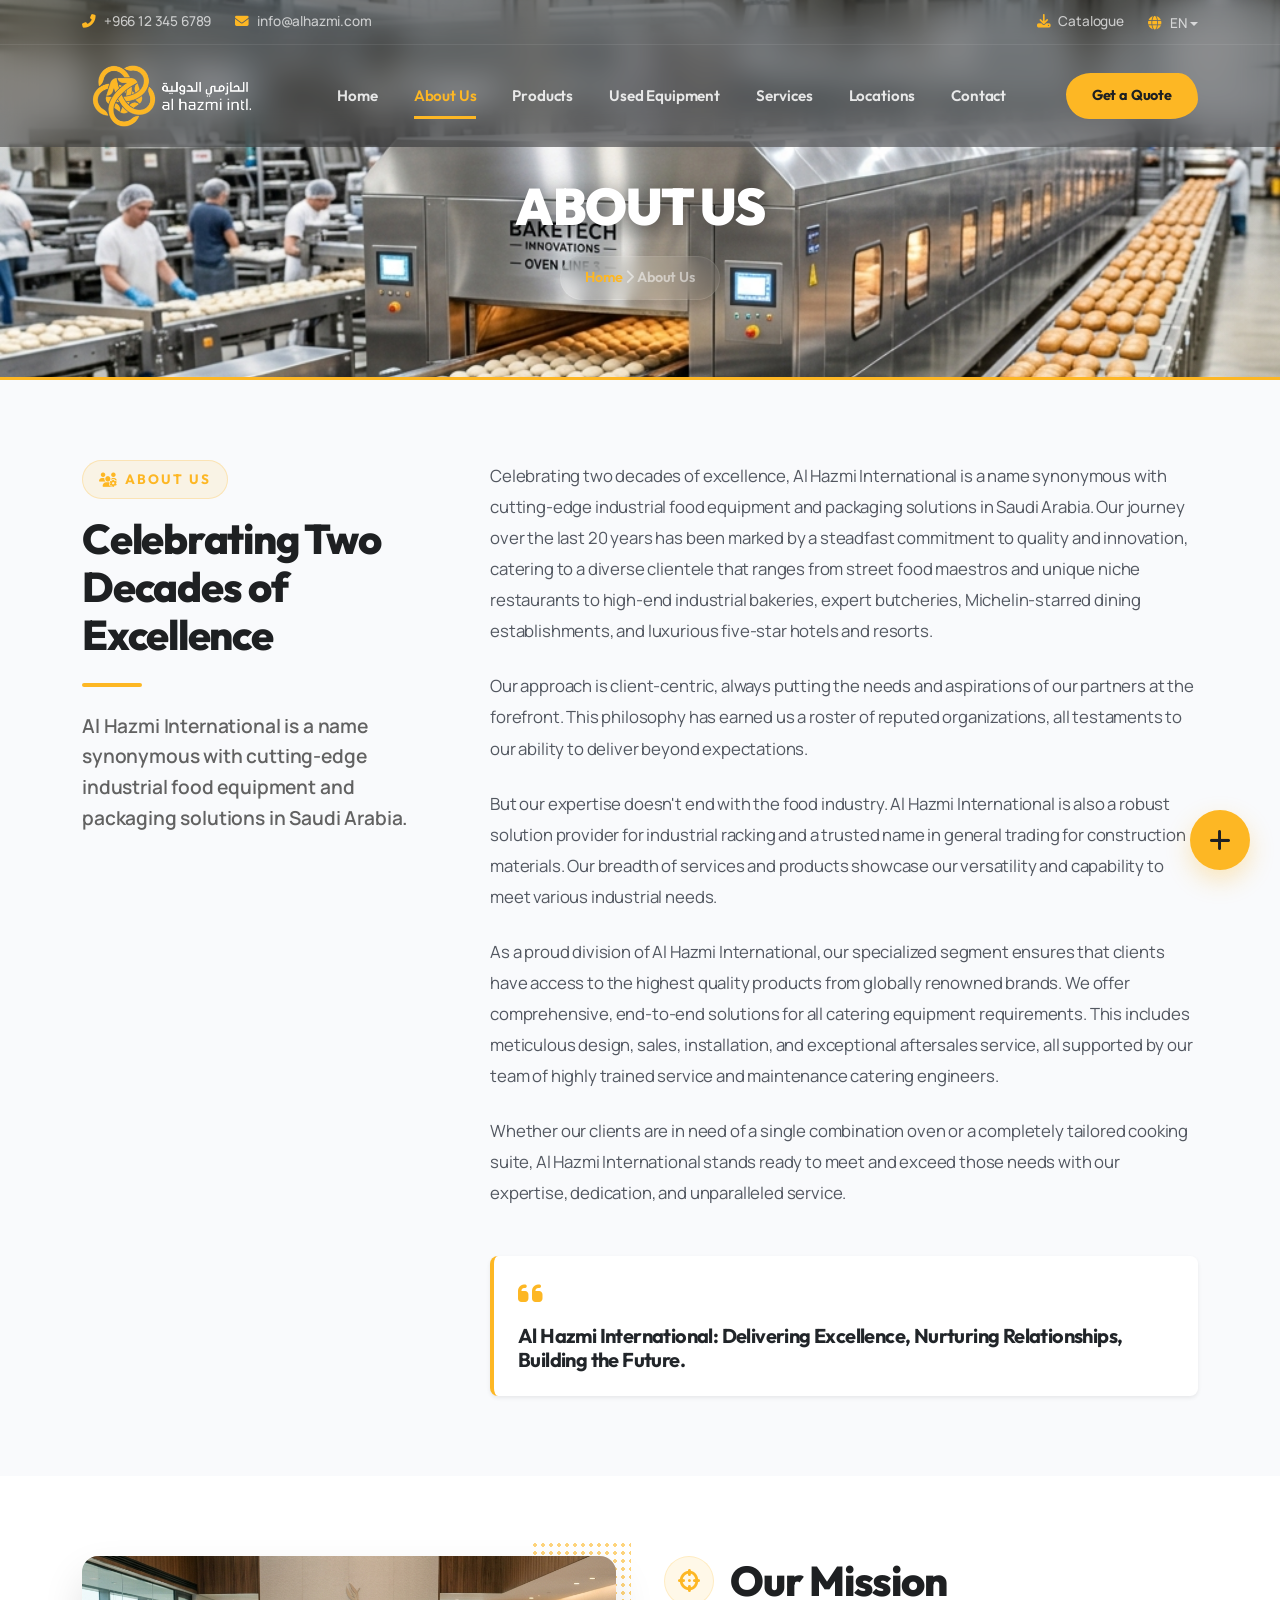
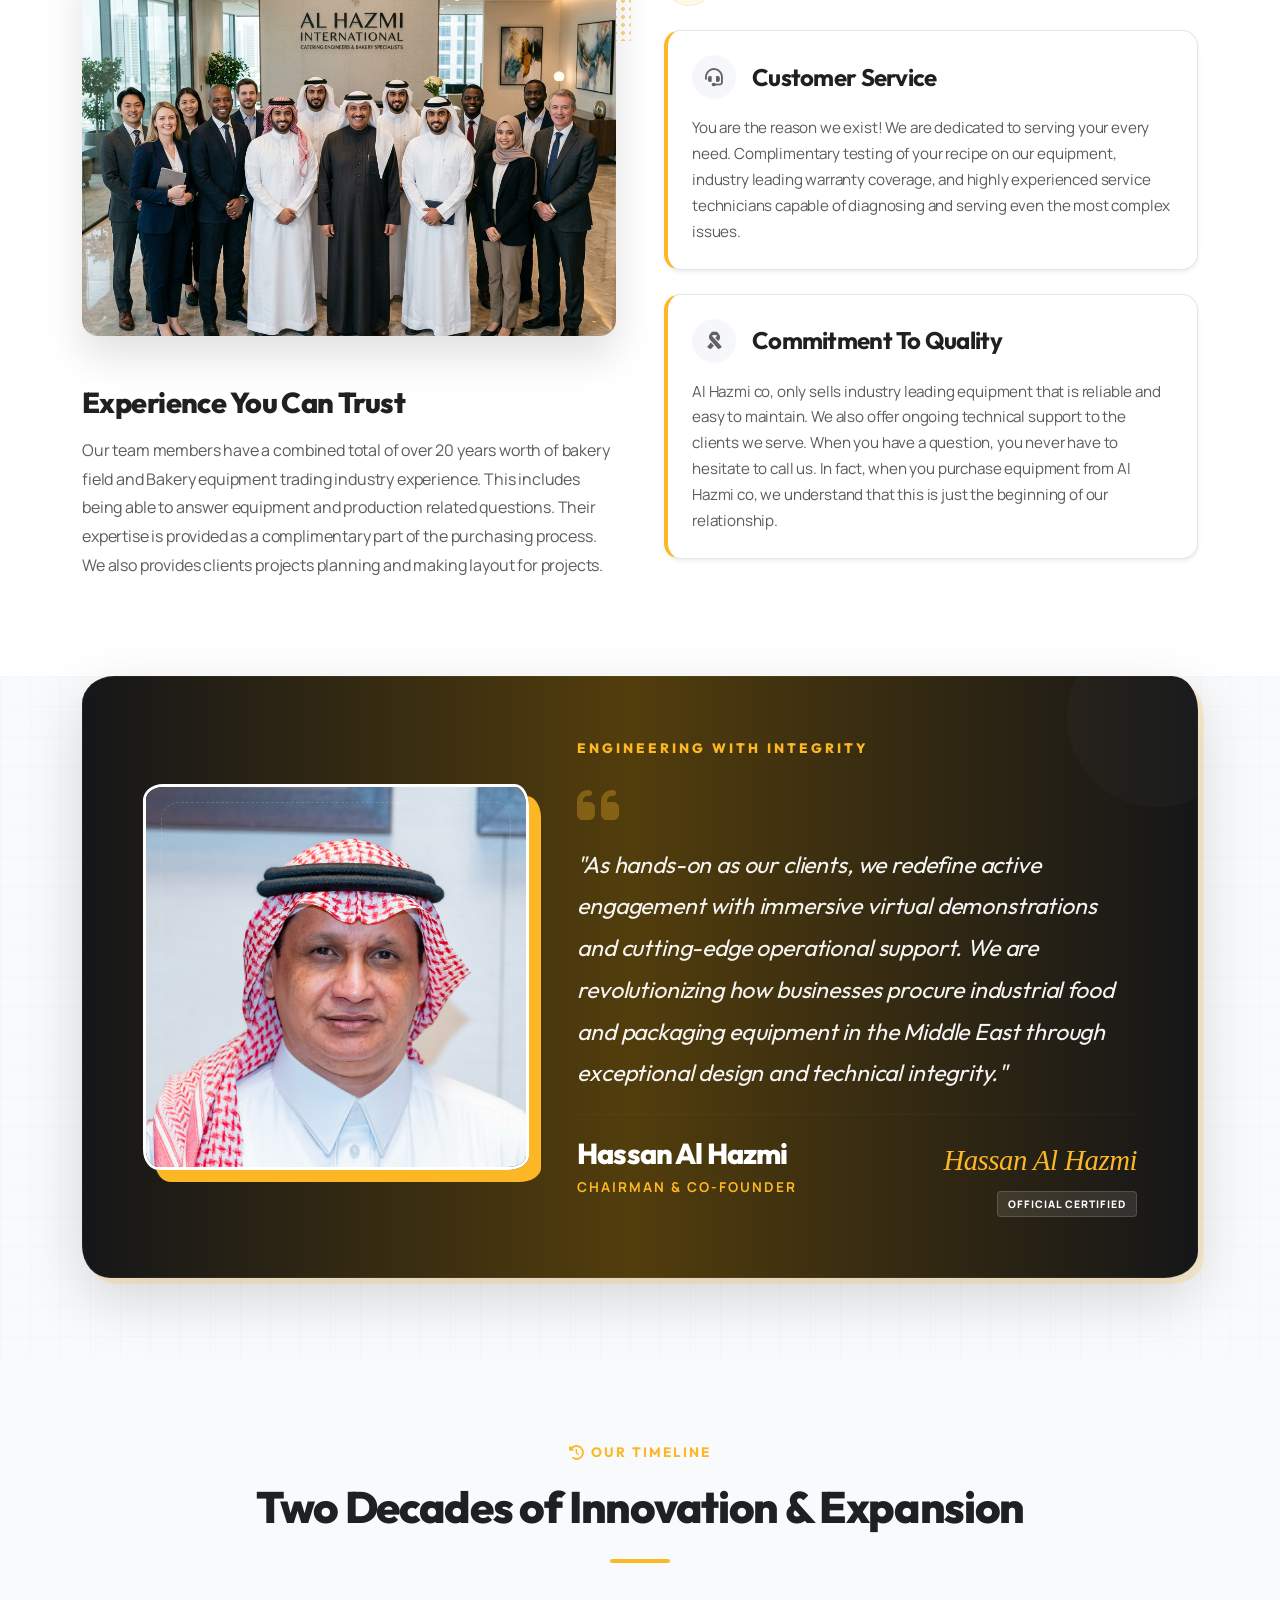
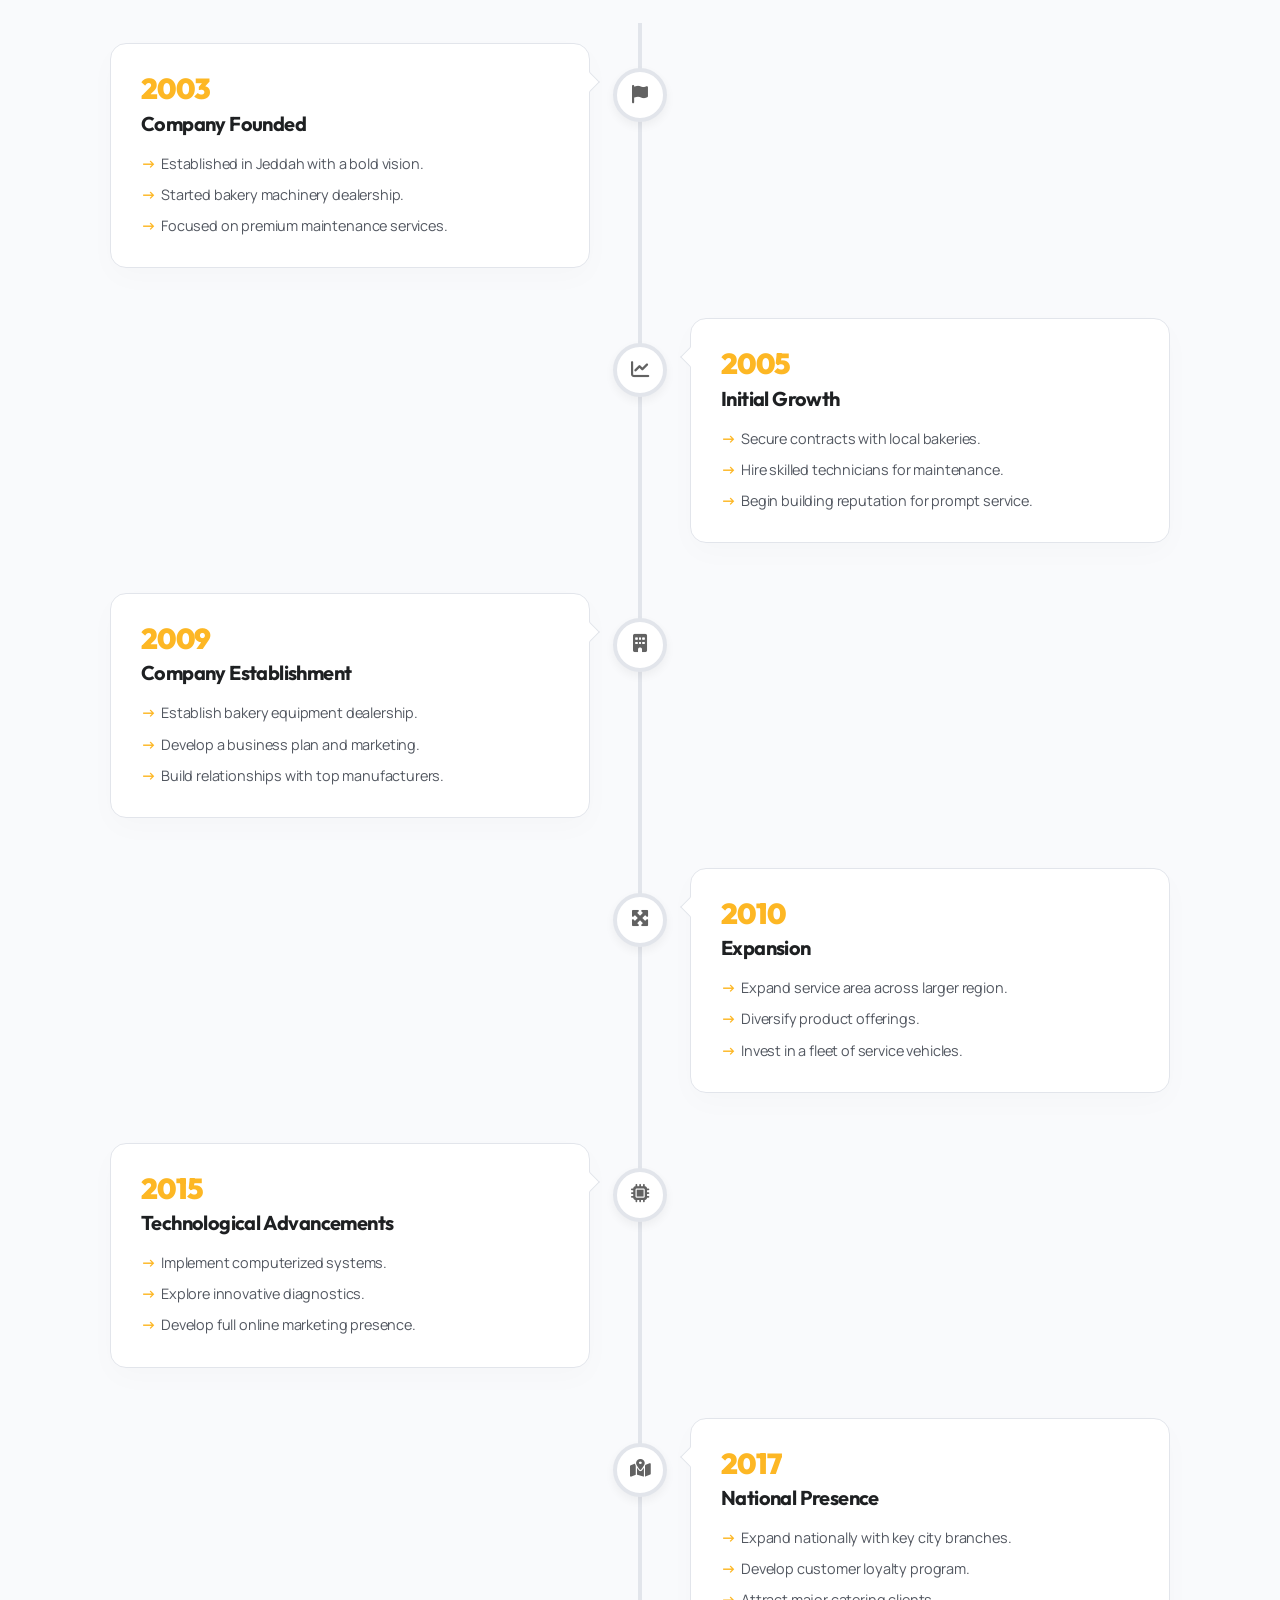
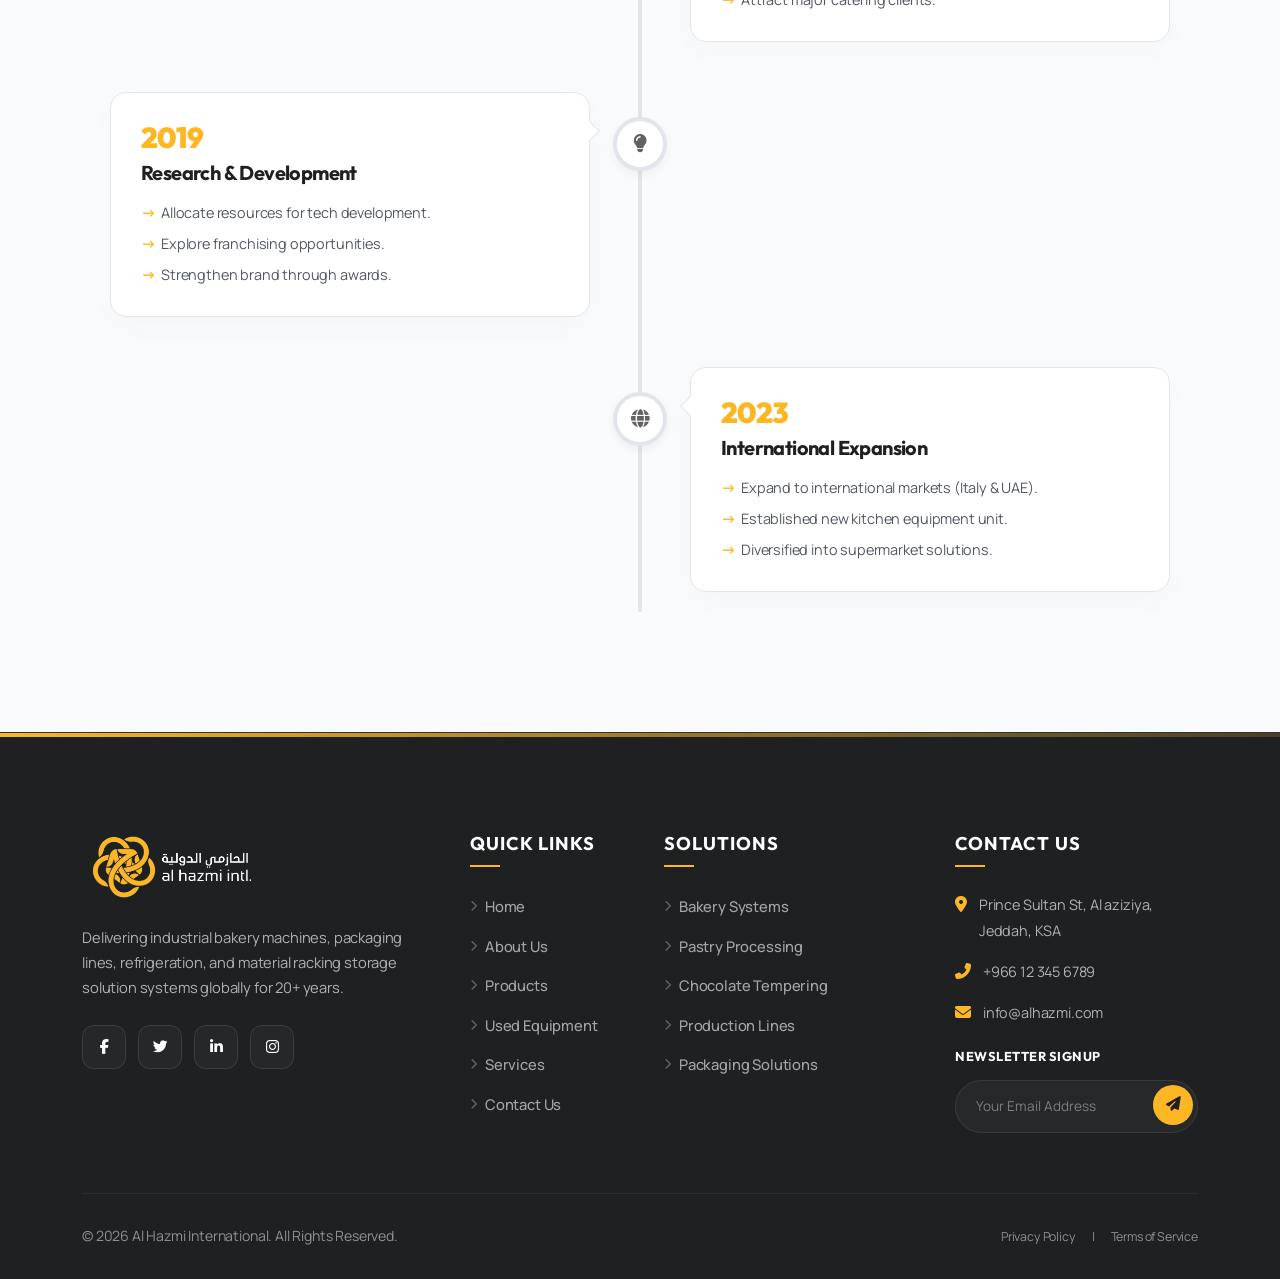
==== commit 1b4f8d17: "design updates" ====
--- a/about.html
+++ b/about.html
@@ -434,56 +434,81 @@
   </section>
 
   <!-- Footer -->
+  <!-- Footer -->
   <footer class="site-footer">
     <div class="container">
       <div class="row g-5">
 
         <!-- Col 1: About & Info -->
-        <div class="col-lg-4 text-start">
+        <div class="col-lg-4 col-md-6 text-start">
           <a class="d-flex align-items-center mb-4 text-white" href="index.html">
             <img src="assets/images/logo-light.png" alt="Al Hazmi International Logo" class="logo-img">
           </a>
-          <p class="mb-4">Delivering industrial bakery machines, packaging lines, refrigeration, and material racking
-            storage solution systems globally for 20+ years.</p>
+          <p class="mb-4" style="line-height: 1.7;">Delivering industrial bakery machines, packaging lines, refrigeration, and material racking storage solution systems globally for 20+ years.</p>
           <div class="footer-social-icons">
-            <a href="#"><i class="fab fa-facebook-f"></i></a>
-            <a href="#"><i class="fab fa-twitter"></i></a>
-            <a href="#"><i class="fab fa-linkedin-in"></i></a>
-            <a href="#"><i class="fab fa-instagram"></i></a>
+            <a href="#" aria-label="Facebook"><i class="fab fa-facebook-f"></i></a>
+            <a href="#" aria-label="Twitter"><i class="fab fa-twitter"></i></a>
+            <a href="#" aria-label="LinkedIn"><i class="fab fa-linkedin-in"></i></a>
+            <a href="#" aria-label="Instagram"><i class="fab fa-instagram"></i></a>
           </div>
         </div>
 
         <!-- Col 2: Quick Links -->
-        <div class="col-lg-4 text-start">
+        <div class="col-lg-2 col-md-6 text-start">
           <h4 class="footer-widget-title">Quick Links</h4>
           <ul class="footer-links">
-            <li><a href="index.html#home"><i class="fas fa-chevron-right fs-10"></i> Home</a></li>
-            <li><a href="about.html"><i class="fas fa-chevron-right fs-10"></i> About Us</a></li>
-            <li><a href="products.html"><i class="fas fa-chevron-right fs-10"></i> Products</a></li>
-            <li><a href="services.html"><i class="fas fa-chevron-right fs-10"></i> Services</a></li>
-            <li><a href="blog.html"><i class="fas fa-chevron-right fs-10"></i> Blog</a></li>
-            <li><a href="locations.html"><i class="fas fa-chevron-right fs-10"></i> Locations</a></li>
-            <li><a href="contact.html"><i class="fas fa-chevron-right fs-10"></i> Contact Us</a></li>
-            <li><a href="#about-timeline"><i class="fas fa-chevron-right fs-10"></i> Our Timeline</a></li>
+            <li><a href="index.html#home"><i class="fas fa-chevron-right"></i> Home</a></li>
+            <li><a href="about.html"><i class="fas fa-chevron-right"></i> About Us</a></li>
+            <li><a href="products.html"><i class="fas fa-chevron-right"></i> Products</a></li>
+            <li><a href="used-equipment.html"><i class="fas fa-chevron-right"></i> Used Equipment</a></li>
+            <li><a href="services.html"><i class="fas fa-chevron-right"></i> Services</a></li>
+            <li><a href="contact.html"><i class="fas fa-chevron-right"></i> Contact Us</a></li>
           </ul>
         </div>
 
-        <!-- Col 3: Contact Info -->
-        <div class="col-lg-4 text-start">
-          <h4 class="footer-widget-title">Contact Information</h4>
-          <ul class="footer-contact-info">
-            <li><i class="fas fa-map-marker-alt"></i> Head Office: Prince Sultan St, Al aziziya, Jeddah, KSA</li>
+        <!-- Col 3: Solutions -->
+        <div class="col-lg-3 col-md-6 text-start">
+          <h4 class="footer-widget-title">Solutions</h4>
+          <ul class="footer-links">
+            <li><a href="products.html?category=bakery"><i class="fas fa-chevron-right"></i> Bakery Systems</a></li>
+            <li><a href="products.html?category=pastry"><i class="fas fa-chevron-right"></i> Pastry Processing</a></li>
+            <li><a href="products.html?category=chocolate"><i class="fas fa-chevron-right"></i> Chocolate Tempering</a></li>
+            <li><a href="products.html?category=production"><i class="fas fa-chevron-right"></i> Production Lines</a></li>
+            <li><a href="products.html?category=packaging"><i class="fas fa-chevron-right"></i> Packaging Solutions</a></li>
+          </ul>
+        </div>
+
+        <!-- Col 4: Contact & Newsletter -->
+        <div class="col-lg-3 col-md-6 text-start">
+          <h4 class="footer-widget-title">Contact Us</h4>
+          <ul class="footer-contact-info mb-4">
+            <li><i class="fas fa-map-marker-alt"></i> Prince Sultan St, Al aziziya, Jeddah, KSA</li>
             <li><i class="fas fa-phone-alt"></i> +966 12 345 6789</li>
             <li><i class="fas fa-envelope"></i> info@alhazmi.com</li>
           </ul>
+          
+          <h5 class="text-white small fw-bold text-uppercase mb-2" style="letter-spacing: 0.5px;">Newsletter Signup</h5>
+          <form class="footer-newsletter-form">
+            <input type="email" placeholder="Your Email Address" required>
+            <button type="submit" aria-label="Subscribe"><i class="fas fa-paper-plane"></i></button>
+          </form>
         </div>
 
       </div>
 
       <!-- Footer Bottom -->
-      <div class="footer-bottom text-center">
-        <div class="d-flex justify-content-center align-items-center flex-wrap gap-3">
-          <p class="mb-0">&copy; 2026 Al Hazmi International. All Rights Reserved.</p>
+      <div class="footer-bottom">
+        <div class="row align-items-center">
+          <div class="col-md-6 text-md-start text-center mb-3 mb-md-0">
+            <p class="mb-0">&copy; 2026 Al Hazmi International. All Rights Reserved.</p>
+          </div>
+          <div class="col-md-6 text-md-end text-center">
+            <div class="d-flex justify-content-center justify-content-md-end gap-3 small">
+              <a href="#" class="text-decoration-none text-white-50 hover-text-gold">Privacy Policy</a>
+              <span class="text-white-50">|</span>
+              <a href="#" class="text-decoration-none text-white-50 hover-text-gold">Terms of Service</a>
+            </div>
+          </div>
         </div>
       </div>
     </div>
@@ -657,7 +682,7 @@
           </div>
           <button type="button" class="btn-close btn-close-white" data-bs-dismiss="modal" aria-label="Close"></button>
         </div>
-        <div class="modal-body p-4 p-md-5" style="background: #151618;">
+        <div class="modal-body p-4 p-md-5" style="background: var(--primary-dark);">
           <form id="modalQuoteForm" novalidate>
             <div class="row g-4">
               <!-- Full Name -->
--- a/styles.css
+++ b/styles.css
@@ -8,8 +8,8 @@
 
 /* --- Design Tokens --- */
 :root {
-  --primary-dark: #151618;
-  --primary-dark-rgb: 21, 22, 24;
+  --primary-dark: #1e2022;
+  --primary-dark-rgb: 30, 32, 34;
   --primary-slate: #626262;
   --primary-slate-rgb: 98, 98, 98;
   --accent-gold: #FDB724;
@@ -34,6 +34,11 @@
   padding: 0;
 }
 
+html,
+body {
+  overflow-x: hidden
+}
+
 body {
   font-family: var(--font-body);
   color: var(--text-color);
@@ -297,7 +302,7 @@
   padding: 10px 24px;
   border-radius: 30px 24px 34px 28px / 26px 32px 24px 30px;
   border: 2px solid var(--accent-gold);
-  box-shadow: 3px 3px 0px rgba(98, 98, 98, 0.5);
+
   transition: var(--transition-elastic);
   position: relative;
   overflow: hidden;
@@ -308,7 +313,7 @@
   background-color: var(--white);
   color: var(--primary-dark);
   border-color: var(--white);
-  box-shadow: 4px 4px 0px var(--accent-gold);
+
   transform: translateY(-2px);
 }
 
@@ -354,7 +359,7 @@
   left: 0;
   width: 100%;
   height: 100%;
-  background: linear-gradient(90deg, rgba(21, 22, 24, 0.646) 0%, rgba(21, 22, 24, 0.73) 35%, rgba(21, 22, 24, 0.487) 70%, rgba(21, 22, 24, 0.092) 100%);
+  /* background: linear-gradient(90deg, rgba(21, 22, 24, 0.646) 0%, rgba(21, 22, 24, 0.73) 35%, rgba(21, 22, 24, 0.487) 70%, rgba(21, 22, 24, 0.092) 100%); */
   z-index: 3;
   opacity: 0.8;
 }
@@ -583,42 +588,20 @@
   align-items: center;
   justify-content: center;
   z-index: 15;
+  opacity: 0.7;
 }
 
 .rotating-badge {
   animation: rotateBadge 20s linear infinite;
-  width: 100%;
-  height: 100%;
-}
-
-.rotating-badge text {
-  font-family: var(--font-headings);
-  font-weight: 800;
-  font-size: 9px;
-  letter-spacing: 2px;
-  text-transform: uppercase;
-}
-
-.badge-logo-center {
-  position: absolute;
-  width: 56px;
-  height: 56px;
-  background-color: rgba(255, 255, 255, 0.08);
-  border: 1px solid rgba(255, 255, 255, 0.15);
-  backdrop-filter: blur(10px);
-  border-radius: 50%;
-  display: flex;
-  align-items: center;
-  justify-content: center;
-  color: var(--accent-gold);
-  font-size: 1.3rem;
-  transition: var(--transition-elastic);
-}
-
-.rotating-badge-wrap:hover .badge-logo-center {
-  transform: scale(1.1);
-  color: var(--white);
-  border-color: var(--accent-gold);
+  width: 140px;
+  height: 140px;
+  object-fit: contain;
+  filter: drop-shadow(0 4px 15px rgba(0, 0, 0, 0.35));
+  transition: filter 0.3s ease;
+}
+
+.rotating-badge-wrap:hover .rotating-badge {
+  filter: drop-shadow(0 6px 18px rgba(212, 175, 55, 0.4));
 }
 
 @keyframes rotateBadge {
@@ -1176,19 +1159,20 @@
   white-space: nowrap;
   filter: grayscale(0) opacity(0.85);
   transition: var(--transition-elastic);
-  padding: 10px 20px;
-  background-color: var(--bg-light);
+  /* padding: 10px 20px; */
+  /* background-color: var(--bg-light);
   border-radius: 12px 10px 14px 10px / 10px 12px 10px 14px;
-  border: 1px solid var(--border-color);
-}
-
+  border: 1px solid var(--border-color); */
+}
+
+/* 
 .partner-logo-item:hover {
   filter: grayscale(0) opacity(1);
-  /* transform: scale(1.08) rotate(1deg); */
+  transform: scale(1.08) rotate(1deg);
   background-color: var(--white);
   border-color: var(--accent-gold);
   box-shadow: 4px 4px 0px rgba(253, 183, 36, 0.2);
-}
+} */
 
 .partner-logo-item i {
   font-size: 1.8rem;
@@ -1699,9 +1683,9 @@
   font-family: var(--font-headings);
   font-weight: 800;
   font-size: 0.85rem;
-  color: var(--white);
-  background-color: var(--primary-dark);
-  border: 2px solid var(--primary-dark);
+  color: #000;
+  background-color: #fff;
+
   display: inline-flex;
   align-items: center;
   gap: 10px;
@@ -2537,19 +2521,33 @@
 /* --- Footer --- */
 .site-footer {
   background-color: var(--primary-dark);
-  color: rgba(255, 255, 255, 0.7);
-  font-size: 0.95rem;
-  padding-top: 90px;
-  border-top: 5px solid var(--accent-gold);
+  color: rgba(255, 255, 255, 0.65);
+  font-size: 0.92rem;
+  padding-top: 100px;
+  border-top: 1px solid rgba(255, 255, 255, 0.08);
+  position: relative;
+}
+
+.site-footer::before {
+  content: "";
+  position: absolute;
+  top: 0;
+  left: 0;
+  right: 0;
+  height: 4px;
+  background: linear-gradient(90deg, var(--accent-gold) 0%, rgba(253, 183, 36, 0.2) 100%);
 }
 
 .footer-widget-title {
   color: var(--white);
-  font-size: 1.25rem;
+  font-size: 1.15rem;
   font-weight: 700;
-  margin-bottom: 30px;
+  text-transform: uppercase;
+  letter-spacing: 1px;
+  margin-bottom: 25px;
   position: relative;
   padding-bottom: 12px;
+  font-family: var(--font-headings);
 }
 
 .footer-widget-title::after {
@@ -2557,9 +2555,14 @@
   position: absolute;
   bottom: 0;
   left: 0;
-  width: 40px;
-  height: 3px;
+  width: 30px;
+  height: 2px;
   background-color: var(--accent-gold);
+  transition: width 0.3s ease;
+}
+
+.site-footer:hover .footer-widget-title::after {
+  width: 50px;
 }
 
 .footer-links {
@@ -2569,19 +2572,34 @@
 }
 
 .footer-links li {
-  margin-bottom: 14px;
+  margin-bottom: 12px;
 }
 
 .footer-links a {
-  color: rgba(255, 255, 255, 0.7);
+  color: rgba(255, 255, 255, 0.6);
+  text-decoration: none;
+  font-weight: 500;
   display: inline-flex;
   align-items: center;
   gap: 8px;
+  transition: all 0.3s ease;
+}
+
+.footer-links a i {
+  font-size: 0.7rem;
+  opacity: 0.5;
+  transition: transform 0.3s ease;
 }
 
 .footer-links a:hover {
   color: var(--accent-gold);
-  transform: translateX(4px);
+  padding-left: 6px;
+}
+
+.footer-links a:hover i {
+  transform: translateX(3px);
+  opacity: 1;
+  color: var(--accent-gold);
 }
 
 .footer-contact-info {
@@ -2591,15 +2609,17 @@
 }
 
 .footer-contact-info li {
-  margin-bottom: 18px;
+  margin-bottom: 16px;
   display: flex;
   gap: 12px;
   align-items: flex-start;
+  font-size: 0.9rem;
 }
 
 .footer-contact-info i {
   color: var(--accent-gold);
   margin-top: 4px;
+  font-size: 1rem;
 }
 
 .footer-social-icons {
@@ -2609,29 +2629,133 @@
 }
 
 .footer-social-icons a {
+  width: 44px;
+  height: 44px;
+  border: 1px solid rgba(255, 255, 255, 0.1);
+  background-color: rgba(255, 255, 255, 0.03);
+  border-radius: 12px;
+  display: flex;
+  align-items: center;
+  justify-content: center;
+  color: var(--white);
+  transition: all 0.3s cubic-bezier(0.25, 0.8, 0.25, 1);
+}
+
+.footer-social-icons a:hover {
+  background-color: var(--accent-gold);
+  border-color: var(--accent-gold);
+  color: var(--primary-dark);
+  border-radius: 50%;
+  transform: translateY(-4px);
+  box-shadow: 0 10px 20px rgba(253, 183, 36, 0.2);
+}
+
+.footer-newsletter-form {
+  position: relative;
+  display: flex;
+  background: rgba(255, 255, 255, 0.04);
+  border: 1px solid rgba(255, 255, 255, 0.08);
+  border-radius: 30px;
+  padding: 4px;
+  overflow: hidden;
+  margin-top: 15px;
+}
+
+.footer-newsletter-form input {
+  background: transparent;
+  border: none;
+  padding: 10px 16px;
+  color: var(--white);
+  font-size: 0.85rem;
+  outline: none;
+  flex-grow: 1;
+  width: 70%;
+}
+
+.footer-newsletter-form input::placeholder {
+  color: rgba(255, 255, 255, 0.4);
+}
+
+.footer-newsletter-form button {
+  background: var(--accent-gold);
+  color: var(--primary-dark);
+  border: none;
   width: 40px;
   height: 40px;
-  background-color: rgba(255, 255, 255, 0.05);
   border-radius: 50%;
   display: flex;
   align-items: center;
   justify-content: center;
-  color: var(--white);
-  transition: var(--transition-fast);
-}
-
-.footer-social-icons a:hover {
-  background-color: var(--accent-gold);
-  color: var(--primary-dark);
-  transform: translateY(-3px);
+  transition: all 0.3s;
+}
+
+.footer-newsletter-form button:hover {
+  background: var(--white);
+  transform: scale(1.05);
 }
 
 .footer-bottom {
-  border-top: 1px solid rgba(255, 255, 255, 0.05);
+  border-top: 1px solid rgba(255, 255, 255, 0.06);
   padding: 30px 0;
   margin-top: 60px;
   font-size: 0.88rem;
   color: rgba(255, 255, 255, 0.5);
+}
+
+@media (max-width: 991.98px) {
+  .site-footer {
+    text-align: center !important;
+  }
+  
+  .site-footer .text-start,
+  .site-footer .text-md-start,
+  .site-footer .text-md-end {
+    text-align: center !important;
+  }
+
+  .footer-widget-title::after {
+    left: 50% !important;
+    transform: translateX(-50%) !important;
+  }
+
+  .footer-links a {
+    justify-content: center;
+    width: 100%;
+  }
+
+  .footer-contact-info li {
+    justify-content: center;
+    text-align: center;
+    flex-direction: column;
+    align-items: center;
+    gap: 6px;
+  }
+  
+  .footer-contact-info i {
+    margin-top: 0;
+  }
+
+  .footer-social-icons {
+    justify-content: center;
+  }
+
+  .footer-newsletter-form {
+    margin: 15px auto 0 !important;
+    max-width: 320px;
+  }
+  
+  .site-footer .logo-img {
+    margin: 0 auto !important;
+  }
+  
+  .site-footer a.d-flex {
+    justify-content: center !important;
+  }
+
+  .footer-bottom-links {
+    justify-content: center;
+    margin-top: 10px;
+  }
 }
 
 /* --- Floating Elements --- */
@@ -3899,20 +4023,27 @@
 
 .catalog-card-img-wrap {
   position: relative;
-  height: 200px;
+  height: 220px;
   overflow: hidden;
-  background-color: var(--bg-light);
+  background-color: #ffffff;
+  display: flex;
+  align-items: center;
+  justify-content: center;
+  padding: 20px;
+  border-bottom: 1px solid var(--border-color);
 }
 
 .catalog-card-img-wrap img {
-  width: 100%;
-  height: 100%;
-  object-fit: cover;
+  max-width: 100%;
+  max-height: 100%;
+  width: auto;
+  height: auto;
+  object-fit: contain;
   transition: var(--transition-smooth);
 }
 
 .catalog-card:hover .catalog-card-img-wrap img {
-  transform: scale(1.06);
+  transform: scale(1.05);
 }
 
 .catalog-card-badge {
@@ -4355,17 +4486,27 @@
   position: relative;
   overflow: hidden;
   border-radius: 20px;
-  background-color: var(--bg-light);
+  background-color: #ffffff;
   border: 1px solid var(--border-color);
   box-shadow: 0 10px 30px rgba(0, 0, 0, 0.05);
+  display: flex;
+  align-items: center;
+  justify-content: center;
+  padding: 30px;
+  height: 380px;
 }
 
 .product-detail-img-card img {
+  max-width: 100%;
+  max-height: 100%;
+  width: auto;
+  height: auto;
+  object-fit: contain;
   transition: transform var(--transition-smooth) ease;
 }
 
 .product-detail-img-card:hover img {
-  transform: scale(1.04);
+  transform: scale(1.03);
 }
 
 .table-hover tbody tr:hover {
@@ -4608,18 +4749,25 @@
   height: 220px;
   overflow: hidden;
   width: 100%;
-  background-color: #f0f0f0;
+  background-color: #ffffff;
+  display: flex;
+  align-items: center;
+  justify-content: center;
+  padding: 20px;
+  border-bottom: 1px solid var(--border-color);
 }
 
 .used-img-wrap img {
-  width: 100%;
-  height: 100%;
-  object-fit: cover;
+  max-width: 100%;
+  max-height: 100%;
+  width: auto;
+  height: auto;
+  object-fit: contain;
   transition: var(--transition-smooth);
 }
 
 .used-product-card:hover .used-img-wrap img {
-  transform: scale(1.06);
+  transform: scale(1.05);
 }
 
 .used-badge-condition {
@@ -4864,19 +5012,19 @@
 }
 
 /* Service Request Form Styles */
+/* Service Request Form Styles (Light Theme) */
 .service-form-wrap {
-  background-color: rgba(255, 255, 255, 0.02);
-  backdrop-filter: blur(10px);
-  -webkit-backdrop-filter: blur(10px);
+  background-color: #ffffff;
   border-radius: 30px;
   padding: 45px;
-  border: 1px solid rgba(255, 255, 255, 0.08);
+  border: 1px solid rgba(0, 0, 0, 0.05);
+  box-shadow: 0 20px 50px rgba(0, 0, 0, 0.15);
   transition: var(--transition-elastic);
 }
 
 .service-form-wrap:hover {
-  box-shadow: 0 30px 60px rgba(0, 0, 0, 0.3);
-  border-color: rgba(253, 183, 36, 0.15);
+  box-shadow: 0 30px 60px rgba(0, 0, 0, 0.25);
+  border-color: rgba(253, 183, 36, 0.3);
 }
 
 .service-form-group {
@@ -4888,11 +5036,11 @@
   position: absolute;
   top: -10px;
   left: 15px;
-  background-color: #151618;
+  background-color: #ffffff;
   padding: 0 8px;
   font-size: 0.8rem;
   font-weight: 800;
-  color: rgba(255, 255, 255, 0.5);
+  color: #555555;
   letter-spacing: 0.5px;
   z-index: 5;
   transition: var(--transition-fast);
@@ -4901,12 +5049,12 @@
 .service-form-control {
   width: 100%;
   height: 54px;
-  background-color: transparent;
-  border: 1.5px solid rgba(255, 255, 255, 0.12);
+  background-color: #f8f9fa;
+  border: 1.5px solid #e9ecef;
   border-radius: 12px;
   padding: 15px 20px;
   font-size: 0.95rem;
-  color: var(--white);
+  color: #212529;
   font-family: var(--font-body);
   transition: var(--transition-elastic);
 }
@@ -4915,10 +5063,10 @@
   outline: none;
   border-color: var(--accent-gold);
   box-shadow: 0 0 15px rgba(253, 183, 36, 0.15);
-  background-color: rgba(255, 255, 255, 0.02);
-}
-
-.service-form-control:focus + .service-form-label {
+  background-color: #ffffff;
+}
+
+.service-form-control:focus+.service-form-label {
   color: var(--accent-gold);
 }
 
@@ -4940,8 +5088,8 @@
 }
 
 select.service-form-control option {
-  background-color: #151618 !important;
-  color: #ffffff !important;
+  background-color: #ffffff !important;
+  color: #212529 !important;
 }
 
 .service-form-control:invalid {
@@ -4986,4 +5134,49 @@
 
 .btn-service-submit:hover i {
   transform: translate(3px, -3px);
+}
+
+/* Sidebar Drawer Layout for Mobile/Tablet */
+@media (max-width: 991.98px) {
+  .category-sidebar {
+    position: fixed !important;
+    top: 0;
+    left: -340px;
+    /* Hidden */
+    width: 320px;
+    height: 100vh;
+    z-index: 2050;
+    background-color: #ffffff !important;
+    box-shadow: 10px 0 30px rgba(0, 0, 0, 0.15);
+    transition: left 0.3s cubic-bezier(0.25, 0.8, 0.25, 1);
+    overflow-y: auto;
+    border-radius: 0 !important;
+    padding: 30px 24px !important;
+  }
+
+  .category-sidebar.active {
+    left: 0 !important;
+    /* Visible */
+  }
+
+  /* Backdrop Overlay */
+  .filter-drawer-backdrop {
+    position: fixed;
+    top: 0;
+    left: 0;
+    width: 100vw;
+    height: 100vh;
+    background: rgba(0, 0, 0, 0.4);
+    backdrop-filter: blur(4px);
+    -webkit-backdrop-filter: blur(4px);
+    z-index: 1;
+    opacity: 0;
+    visibility: hidden;
+    transition: all 0.3s ease;
+  }
+
+  .filter-drawer-backdrop.active {
+    opacity: 1;
+    visibility: visible;
+  }
 }
